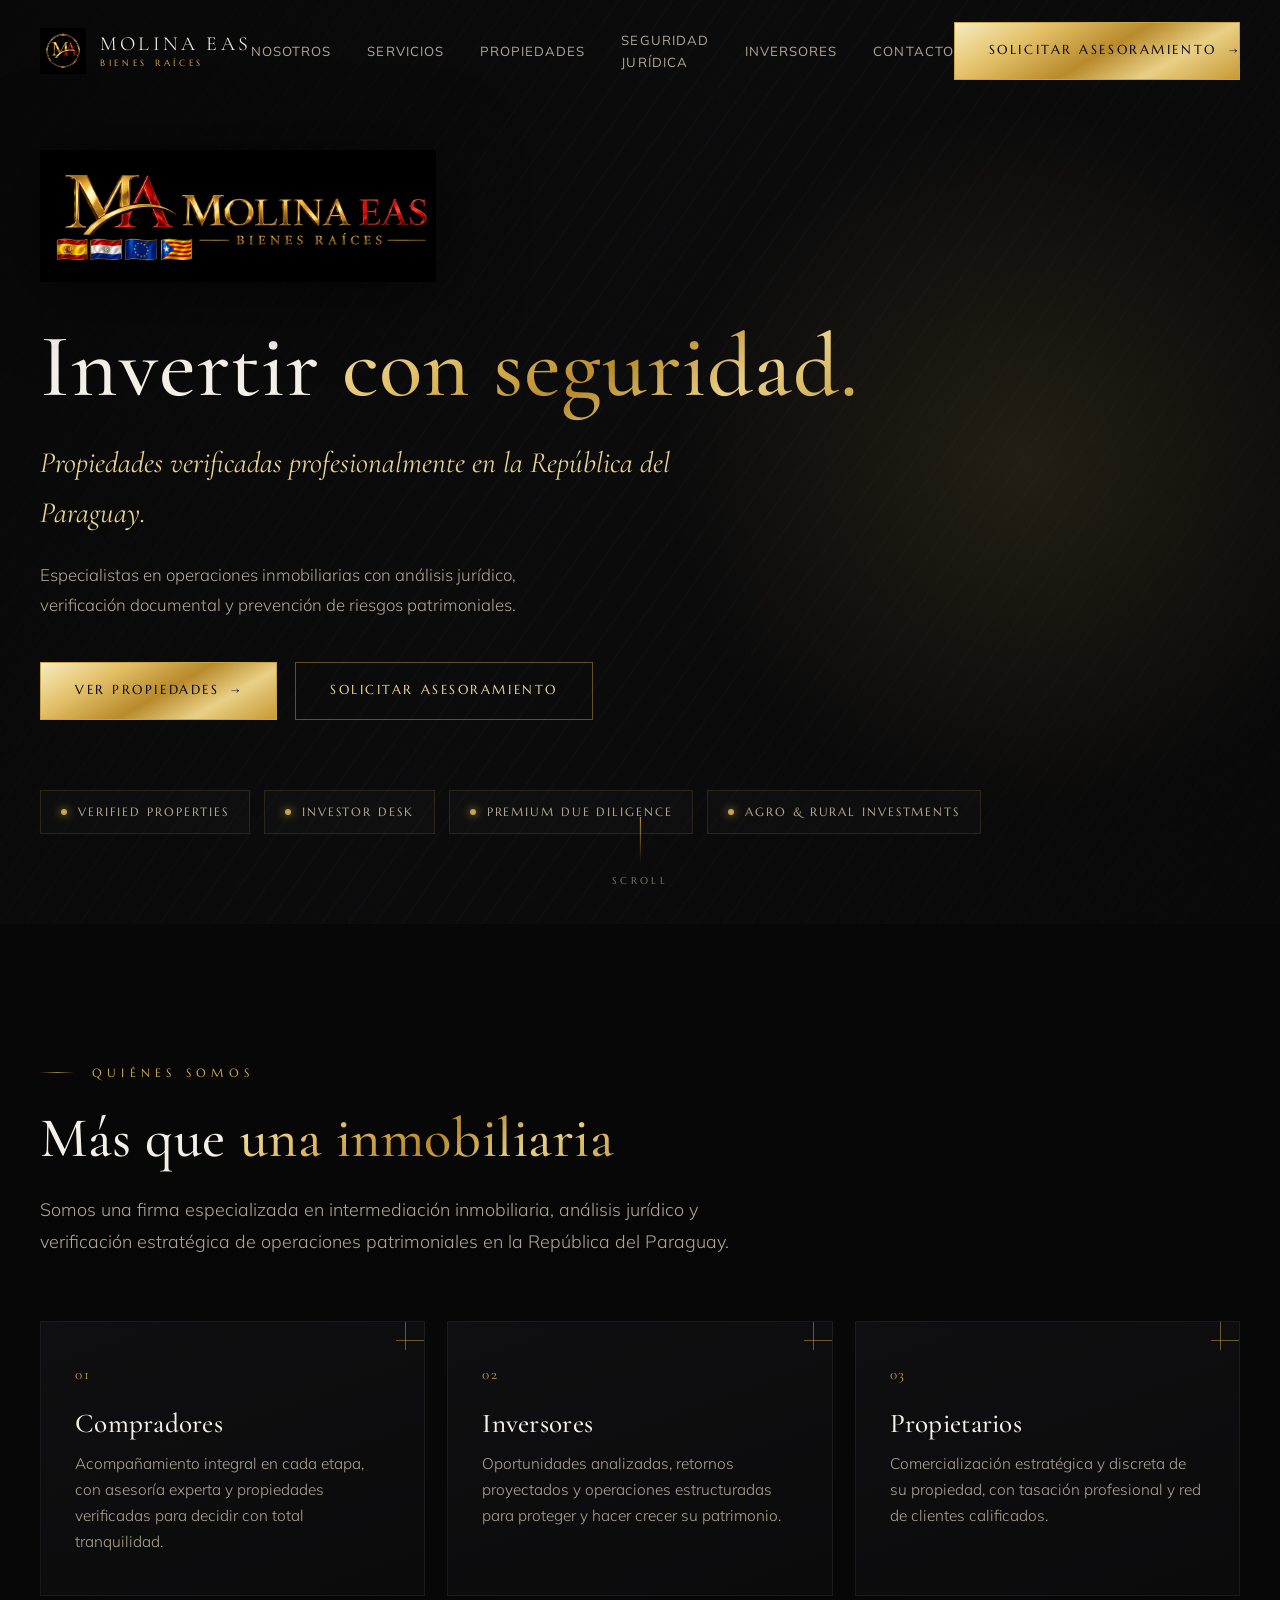
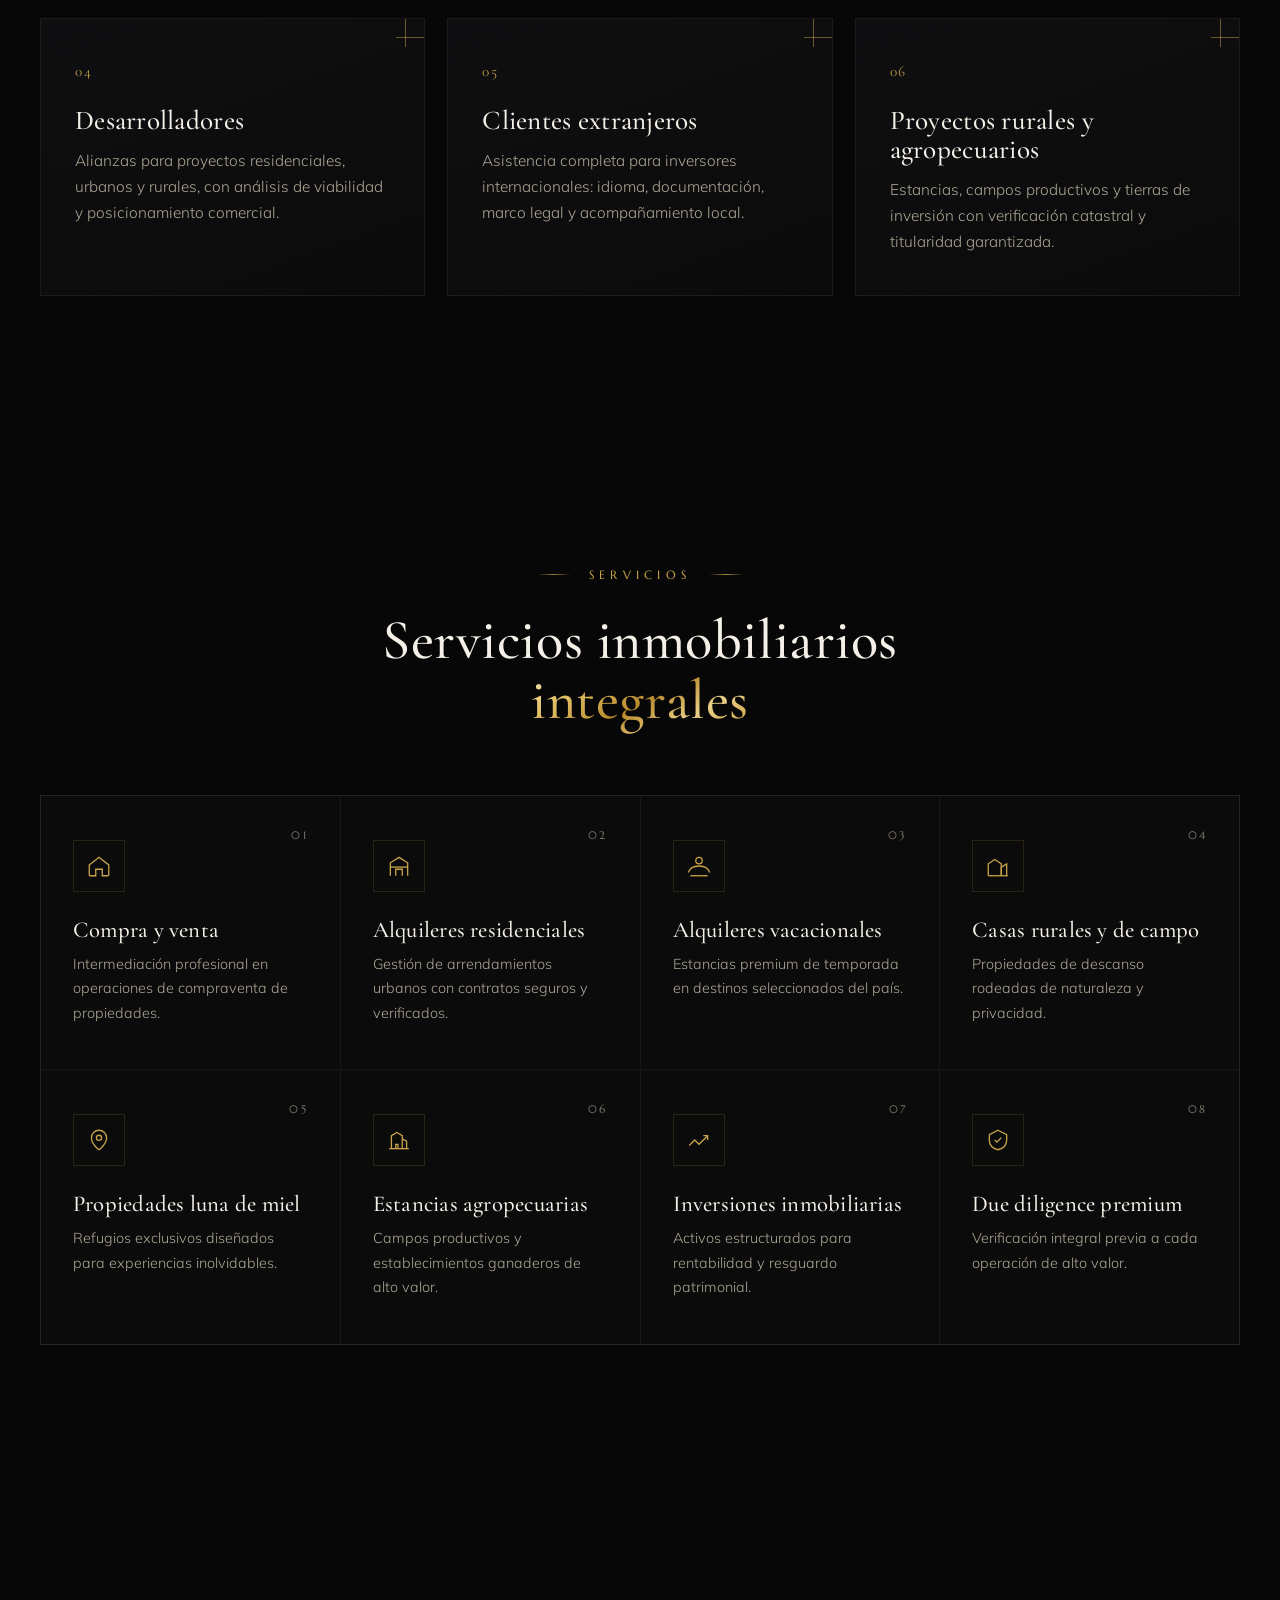
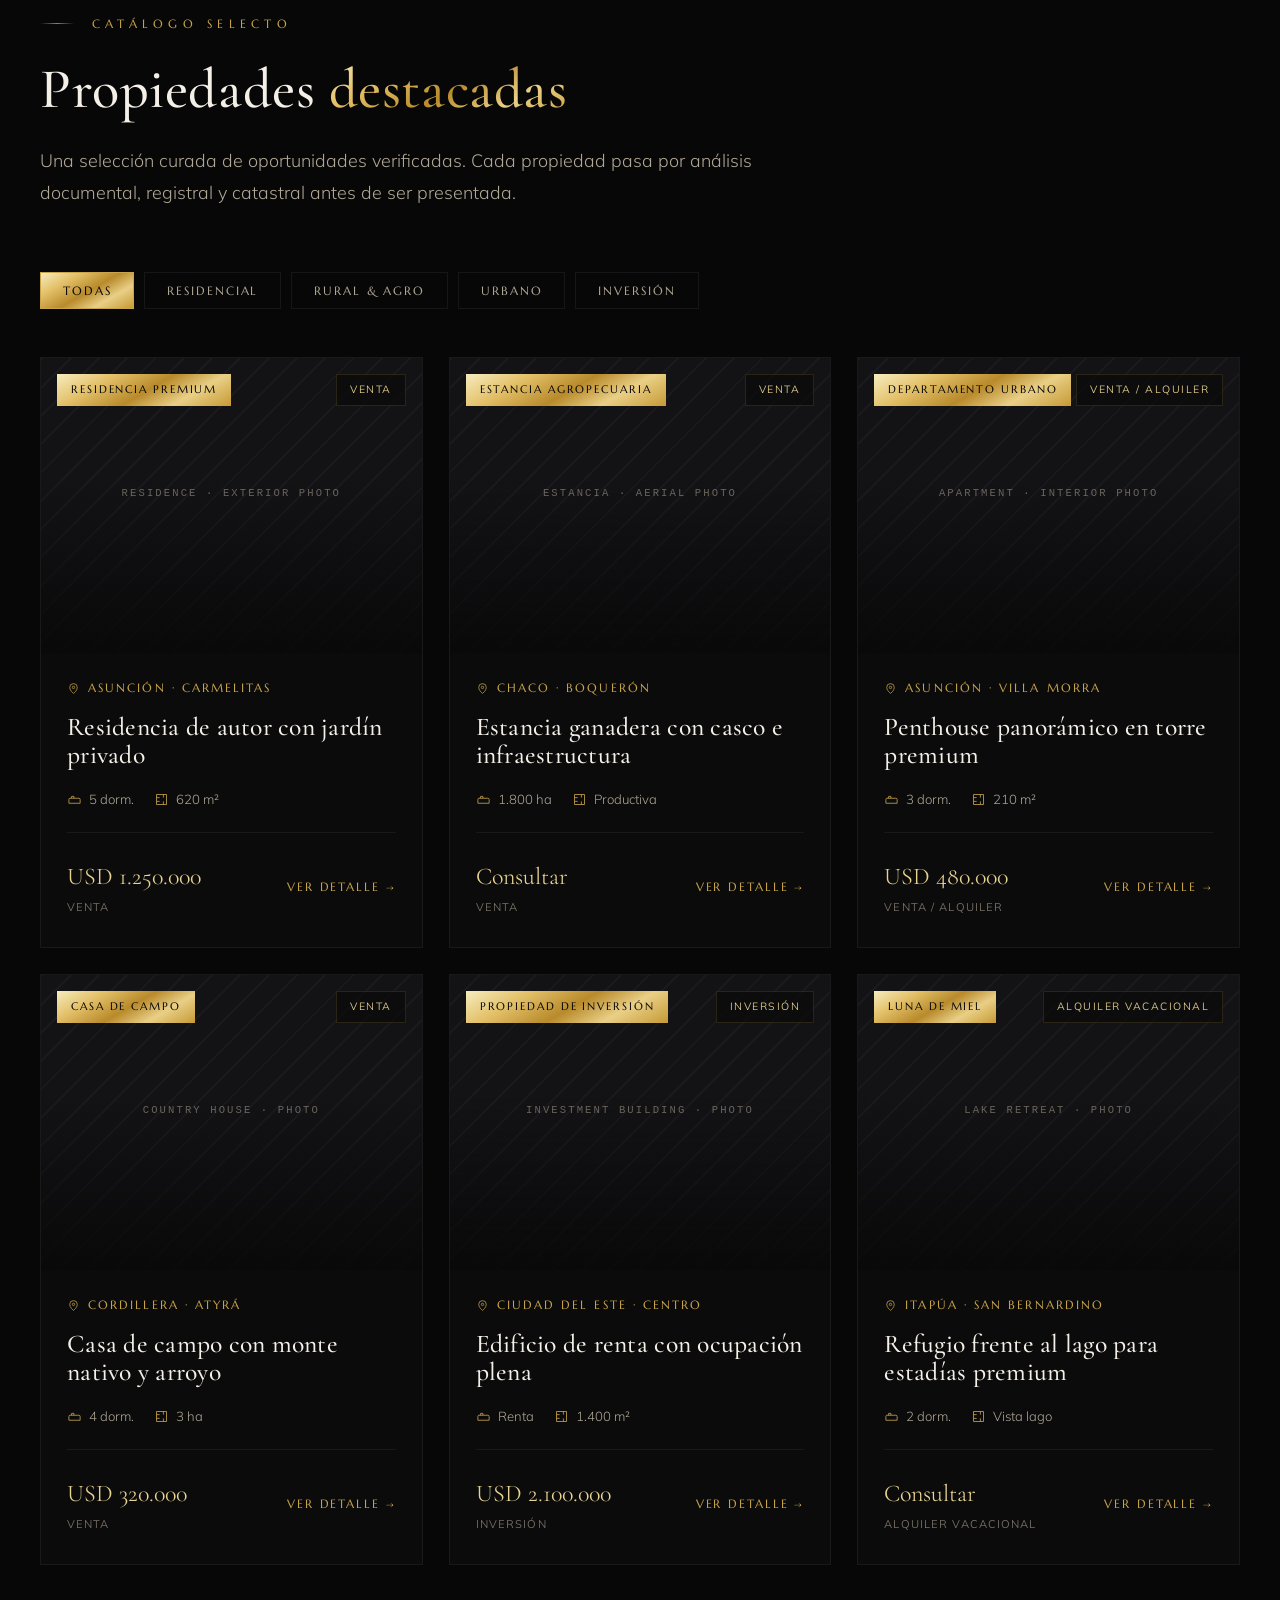
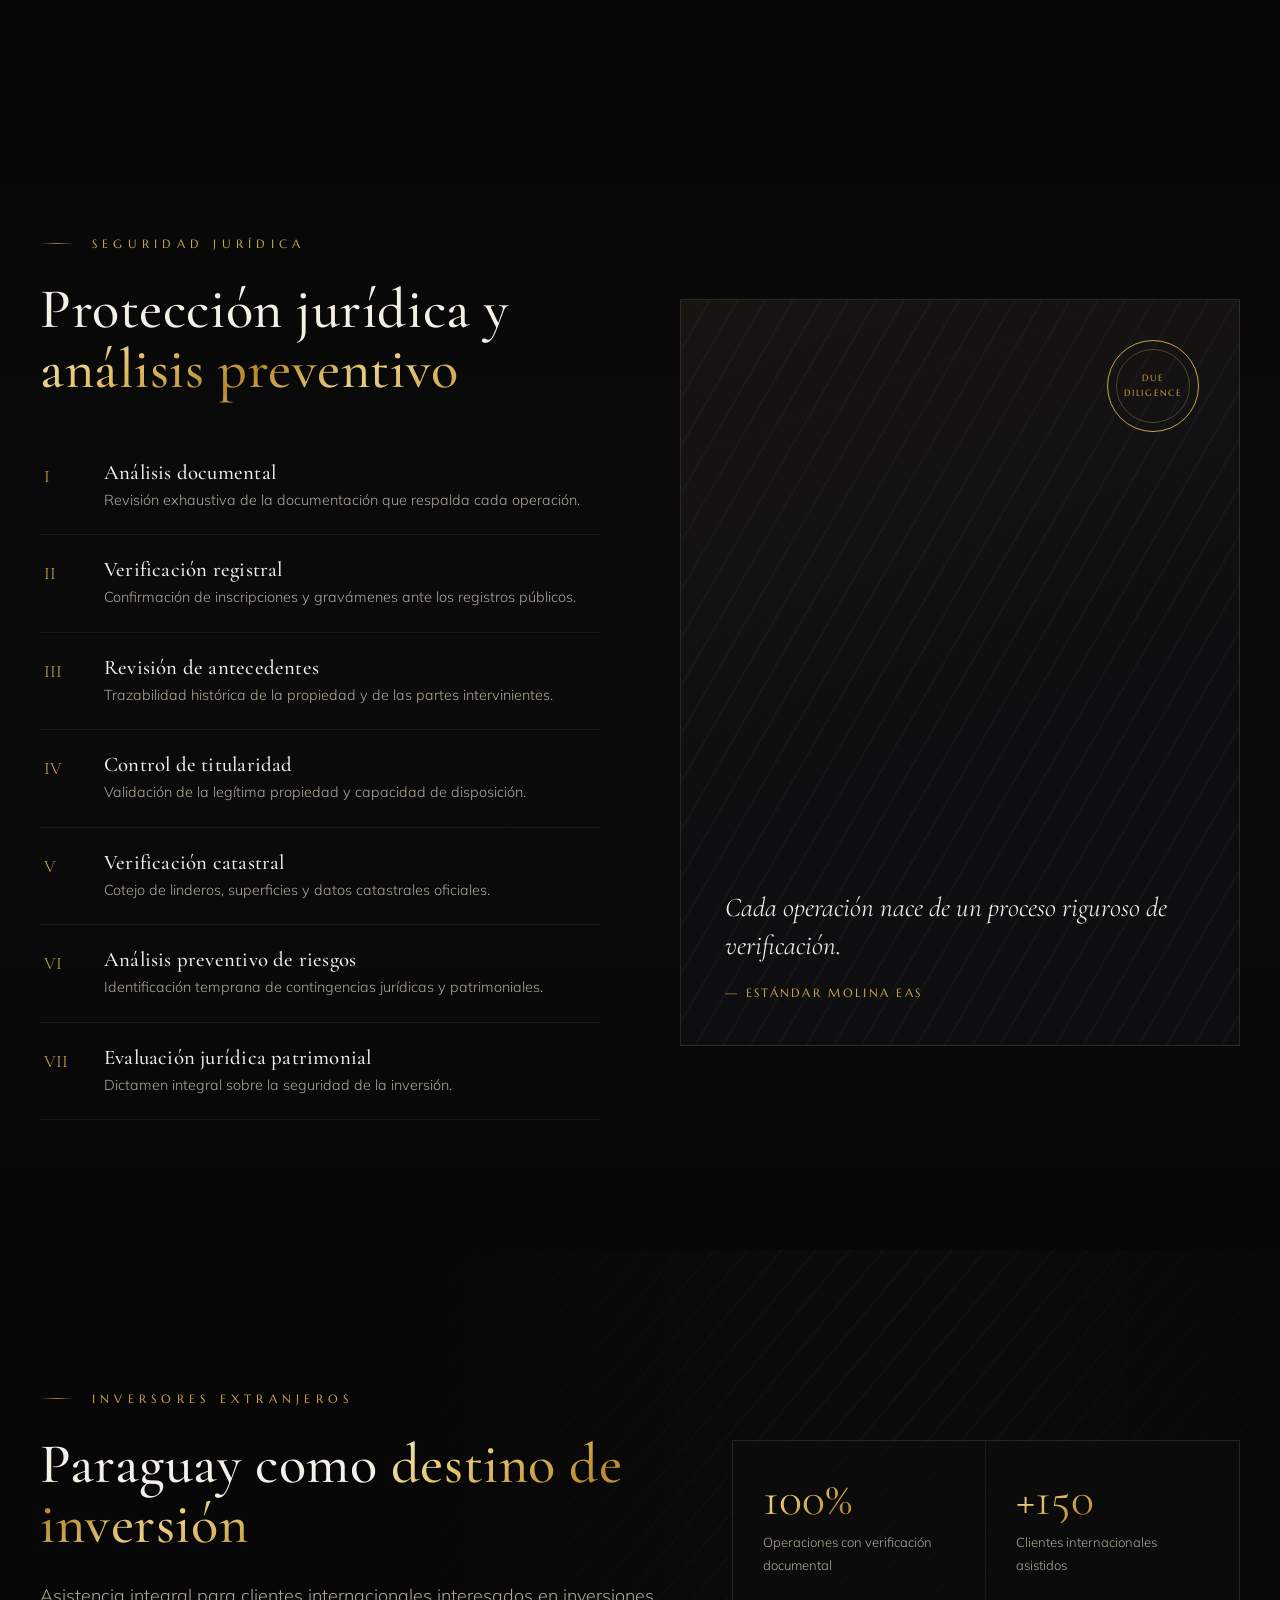
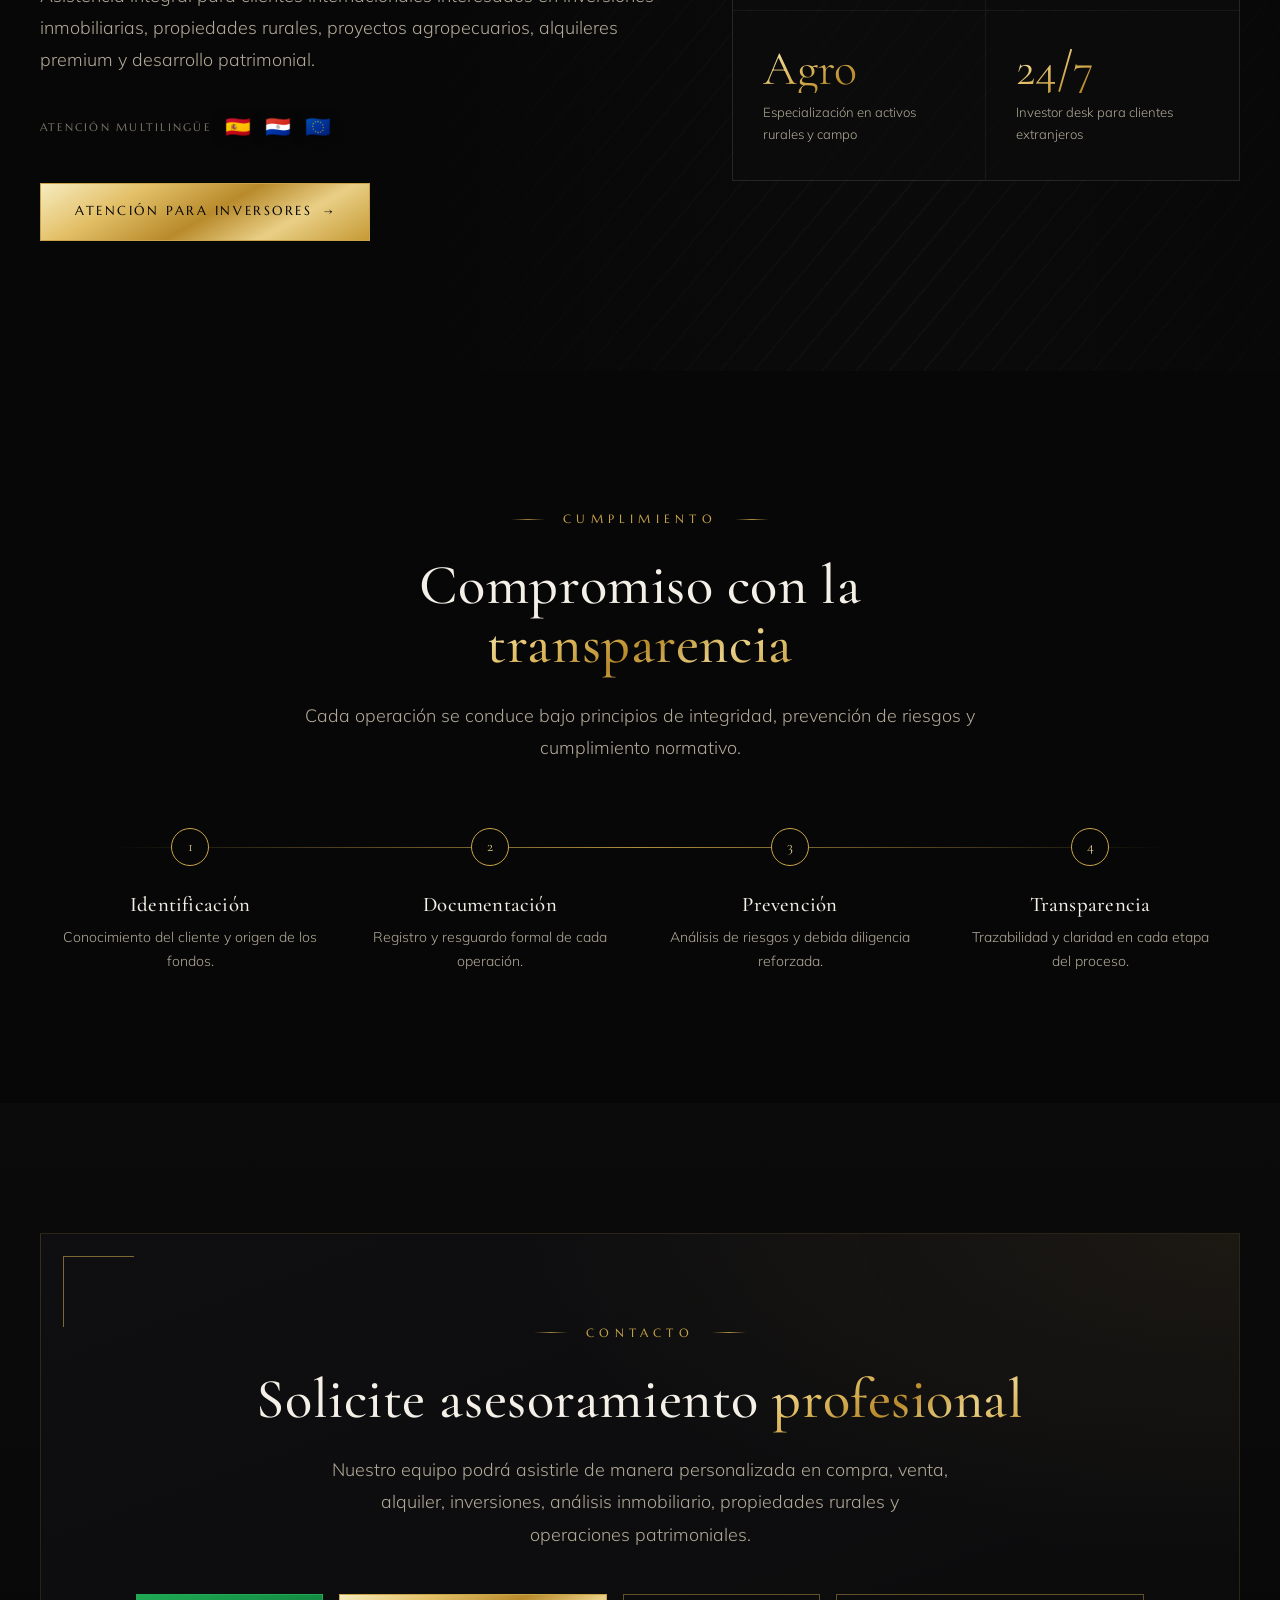
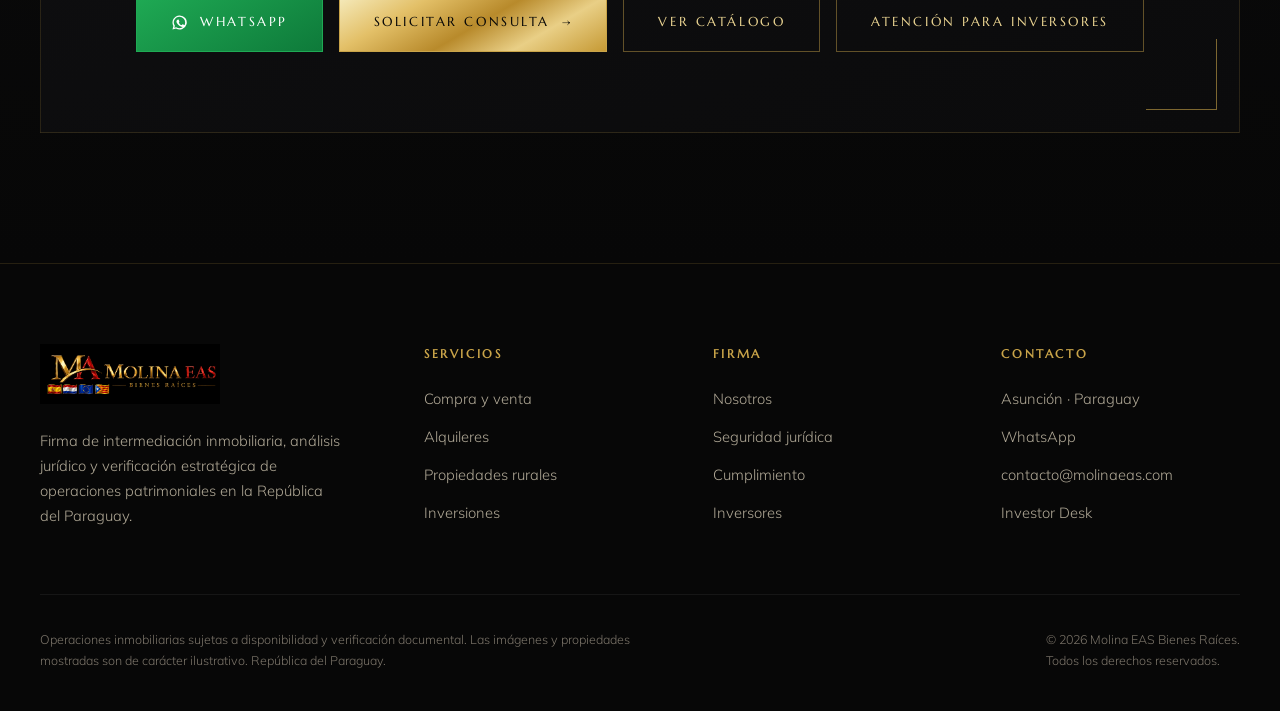
==== index.html @ f7e27fec "Initial commit: Molina EAS landing page" ====
<!DOCTYPE html>
<html lang="es">
<head>
<meta charset="UTF-8" />
<meta name="viewport" content="width=device-width, initial-scale=1.0" />
<title>Molina EAS · Bienes Raíces — Invertir con seguridad</title>
<link rel="preconnect" href="https://fonts.googleapis.com" />
<link rel="preconnect" href="https://fonts.gstatic.com" crossorigin />
<link href="https://fonts.googleapis.com/css2?family=Cormorant+Garamond:ital,wght@0,400;0,500;0,600;1,400;1,500&family=Marcellus&family=Mulish:wght@300;400;500;600;700&display=swap" rel="stylesheet" />
<link rel="stylesheet" href="styles.css" />
</head>
<body>

<!-- ===================== NAV ===================== -->
<nav class="nav" id="nav">
  <a class="nav-logo" href="#top">
    <img src="assets/logo-isotipo.png" alt="Molina EAS" />
    <span class="nl-text">
      <span class="nl-name">MOLINA EAS</span>
      <span class="nl-sub">BIENES RAÍCES</span>
    </span>
  </a>
  <div class="nav-links">
    <a href="#nosotros">Nosotros</a>
    <a href="#servicios">Servicios</a>
    <a href="#propiedades">Propiedades</a>
    <a href="#seguridad">Seguridad Jurídica</a>
    <a href="#inversores">Inversores</a>
    <a href="#contacto">Contacto</a>
  </div>
  <a class="btn nav-cta" href="#contacto">Solicitar asesoramiento <span class="arr">→</span></a>
  <button class="nav-burger" id="burger" aria-label="Menú"><span></span><span></span><span></span></button>
</nav>

<div class="mobile-menu" id="mobileMenu">
  <a href="#nosotros">Nosotros</a>
  <a href="#servicios">Servicios</a>
  <a href="#propiedades">Propiedades</a>
  <a href="#seguridad">Seguridad Jurídica</a>
  <a href="#inversores">Inversores</a>
  <a href="#contacto">Contacto</a>
</div>

<!-- ===================== HERO ===================== -->
<header class="hero" id="top" data-screen-label="Hero">
  <div class="hero-bg">
    <div class="ph-img"></div>
    <div class="hero-grain"></div>
  </div>
  <div class="wrap hero-inner">
    <img class="hero-logo reveal" src="assets/logo-horizontal.png" alt="Molina EAS · Bienes Raíces" />
    <h1 class="reveal d1">Invertir <span class="gold-text">con seguridad.</span></h1>
    <p class="hero-sub reveal d2">Propiedades verificadas profesionalmente en la República del Paraguay.</p>
    <p class="hero-support reveal d3">Especialistas en operaciones inmobiliarias con análisis jurídico, verificación documental y prevención de riesgos patrimoniales.</p>
    <div class="hero-actions reveal d4">
      <a class="btn" href="#propiedades">Ver propiedades <span class="arr">→</span></a>
      <a class="btn ghost" href="#contacto">Solicitar asesoramiento</a>
    </div>
    <div class="hero-pills reveal d5">
      <span class="hero-pill"><span class="dot"></span>Verified Properties</span>
      <span class="hero-pill"><span class="dot"></span>Investor Desk</span>
      <span class="hero-pill"><span class="dot"></span>Premium Due Diligence</span>
      <span class="hero-pill"><span class="dot"></span>Agro &amp; Rural Investments</span>
    </div>
  </div>
  <div class="scroll-cue"><span class="bar"></span>SCROLL</div>
</header>

<!-- ===================== QUIÉNES SOMOS ===================== -->
<section class="section" id="nosotros" data-screen-label="Nosotros">
  <div class="wrap">
    <div class="section-head reveal">
      <span class="eyebrow">Quiénes somos</span>
      <h2 class="section-title">Más que <span class="gold-text">una inmobiliaria</span></h2>
      <p class="section-lead">Somos una firma especializada en intermediación inmobiliaria, análisis jurídico y verificación estratégica de operaciones patrimoniales en la República del Paraguay.</p>
    </div>
    <div class="who-grid">
      <article class="who-card reveal"><span class="corner"></span><span class="who-num">01</span><h3>Compradores</h3><p>Acompañamiento integral en cada etapa, con asesoría experta y propiedades verificadas para decidir con total tranquilidad.</p></article>
      <article class="who-card reveal d1"><span class="corner"></span><span class="who-num">02</span><h3>Inversores</h3><p>Oportunidades analizadas, retornos proyectados y operaciones estructuradas para proteger y hacer crecer su patrimonio.</p></article>
      <article class="who-card reveal d2"><span class="corner"></span><span class="who-num">03</span><h3>Propietarios</h3><p>Comercialización estratégica y discreta de su propiedad, con tasación profesional y red de clientes calificados.</p></article>
      <article class="who-card reveal"><span class="corner"></span><span class="who-num">04</span><h3>Desarrolladores</h3><p>Alianzas para proyectos residenciales, urbanos y rurales, con análisis de viabilidad y posicionamiento comercial.</p></article>
      <article class="who-card reveal d1"><span class="corner"></span><span class="who-num">05</span><h3>Clientes extranjeros</h3><p>Asistencia completa para inversores internacionales: idioma, documentación, marco legal y acompañamiento local.</p></article>
      <article class="who-card reveal d2"><span class="corner"></span><span class="who-num">06</span><h3>Proyectos rurales y agropecuarios</h3><p>Estancias, campos productivos y tierras de inversión con verificación catastral y titularidad garantizada.</p></article>
    </div>
  </div>
</section>

<!-- ===================== SERVICIOS ===================== -->
<section class="section" id="servicios" data-screen-label="Servicios">
  <div class="wrap">
    <div class="section-head center reveal">
      <span class="eyebrow centered">Servicios</span>
      <h2 class="section-title">Servicios inmobiliarios <span class="gold-text">integrales</span></h2>
    </div>
    <div class="serv-grid">
      <article class="serv-card reveal"><span class="idx">01</span><div class="serv-icon"><svg viewBox="0 0 24 24" fill="none" stroke="currentColor" stroke-width="1.2"><path d="M3 11l9-7 9 7v9a1 1 0 0 1-1 1h-5v-6H9v6H4a1 1 0 0 1-1-1z"/></svg></div><h3>Compra y venta</h3><p>Intermediación profesional en operaciones de compraventa de propiedades.</p></article>
      <article class="serv-card reveal d1"><span class="idx">02</span><div class="serv-icon"><svg viewBox="0 0 24 24" fill="none" stroke="currentColor" stroke-width="1.2"><path d="M4 21V9l8-5 8 5v12"/><path d="M9 21v-6h6v6"/><path d="M4 13h16"/></svg></div><h3>Alquileres residenciales</h3><p>Gestión de arrendamientos urbanos con contratos seguros y verificados.</p></article>
      <article class="serv-card reveal d2"><span class="idx">03</span><div class="serv-icon"><svg viewBox="0 0 24 24" fill="none" stroke="currentColor" stroke-width="1.2"><path d="M2 18c2-4 4-6 10-6s8 2 10 6"/><circle cx="12" cy="7" r="3"/><path d="M4 21h16"/></svg></div><h3>Alquileres vacacionales</h3><p>Estancias premium de temporada en destinos seleccionados del país.</p></article>
      <article class="serv-card reveal d3"><span class="idx">04</span><div class="serv-icon"><svg viewBox="0 0 24 24" fill="none" stroke="currentColor" stroke-width="1.2"><path d="M3 21V10l6-4 6 4v11"/><path d="M15 21V13l5-3v11"/><path d="M3 21h18"/></svg></div><h3>Casas rurales y de campo</h3><p>Propiedades de descanso rodeadas de naturaleza y privacidad.</p></article>
      <article class="serv-card reveal"><span class="idx">05</span><div class="serv-icon"><svg viewBox="0 0 24 24" fill="none" stroke="currentColor" stroke-width="1.2"><path d="M12 21s-7-5-7-11a7 7 0 0 1 14 0c0 6-7 11-7 11z"/><circle cx="12" cy="10" r="2.4"/></svg></div><h3>Propiedades luna de miel</h3><p>Refugios exclusivos diseñados para experiencias inolvidables.</p></article>
      <article class="serv-card reveal d1"><span class="idx">06</span><div class="serv-icon"><svg viewBox="0 0 24 24" fill="none" stroke="currentColor" stroke-width="1.2"><path d="M3 20h18"/><path d="M5 20V8l5-3 5 3v12"/><path d="M19 20v-7l-4-2"/><path d="M9 20v-4h2v4"/></svg></div><h3>Estancias agropecuarias</h3><p>Campos productivos y establecimientos ganaderos de alto valor.</p></article>
      <article class="serv-card reveal d2"><span class="idx">07</span><div class="serv-icon"><svg viewBox="0 0 24 24" fill="none" stroke="currentColor" stroke-width="1.2"><path d="M3 17l5-5 4 4 8-8"/><path d="M16 8h4v4"/></svg></div><h3>Inversiones inmobiliarias</h3><p>Activos estructurados para rentabilidad y resguardo patrimonial.</p></article>
      <article class="serv-card reveal d3"><span class="idx">08</span><div class="serv-icon"><svg viewBox="0 0 24 24" fill="none" stroke="currentColor" stroke-width="1.2"><path d="M12 3l8 4v5c0 5-3.5 8-8 9-4.5-1-8-4-8-9V7z"/><path d="M9 12l2 2 4-4"/></svg></div><h3>Due diligence premium</h3><p>Verificación integral previa a cada operación de alto valor.</p></article>
    </div>
  </div>
</section>

<!-- ===================== PROPIEDADES DESTACADAS ===================== -->
<section class="section" id="propiedades" data-screen-label="Propiedades">
  <div class="wrap">
    <div class="section-head reveal">
      <span class="eyebrow">Catálogo selecto</span>
      <h2 class="section-title">Propiedades <span class="gold-text">destacadas</span></h2>
      <p class="section-lead">Una selección curada de oportunidades verificadas. Cada propiedad pasa por análisis documental, registral y catastral antes de ser presentada.</p>
    </div>
    <div class="prop-filters reveal" id="propFilters">
      <button class="prop-filter active" data-filter="all">Todas</button>
      <button class="prop-filter" data-filter="residencial">Residencial</button>
      <button class="prop-filter" data-filter="rural">Rural &amp; Agro</button>
      <button class="prop-filter" data-filter="urbano">Urbano</button>
      <button class="prop-filter" data-filter="inversion">Inversión</button>
    </div>
    <div class="prop-grid" id="propGrid"></div>
  </div>
</section>

<!-- ===================== SEGURIDAD JURÍDICA ===================== -->
<section class="section legal" id="seguridad" data-screen-label="Seguridad Jurídica">
  <div class="wrap">
    <div class="legal-layout">
      <div>
        <div class="section-head reveal" style="margin-bottom:40px;">
          <span class="eyebrow">Seguridad jurídica</span>
          <h2 class="section-title">Protección jurídica y <span class="gold-text">análisis preventivo</span></h2>
        </div>
        <div class="legal-list">
          <div class="legal-item reveal"><span class="li-num">I</span><div class="li-body"><h4>Análisis documental</h4><p>Revisión exhaustiva de la documentación que respalda cada operación.</p></div></div>
          <div class="legal-item reveal d1"><span class="li-num">II</span><div class="li-body"><h4>Verificación registral</h4><p>Confirmación de inscripciones y gravámenes ante los registros públicos.</p></div></div>
          <div class="legal-item reveal d1"><span class="li-num">III</span><div class="li-body"><h4>Revisión de antecedentes</h4><p>Trazabilidad histórica de la propiedad y de las partes intervinientes.</p></div></div>
          <div class="legal-item reveal d2"><span class="li-num">IV</span><div class="li-body"><h4>Control de titularidad</h4><p>Validación de la legítima propiedad y capacidad de disposición.</p></div></div>
          <div class="legal-item reveal d2"><span class="li-num">V</span><div class="li-body"><h4>Verificación catastral</h4><p>Cotejo de linderos, superficies y datos catastrales oficiales.</p></div></div>
          <div class="legal-item reveal d3"><span class="li-num">VI</span><div class="li-body"><h4>Análisis preventivo de riesgos</h4><p>Identificación temprana de contingencias jurídicas y patrimoniales.</p></div></div>
          <div class="legal-item reveal d3"><span class="li-num">VII</span><div class="li-body"><h4>Evaluación jurídica patrimonial</h4><p>Dictamen integral sobre la seguridad de la inversión.</p></div></div>
        </div>
      </div>
      <div class="legal-visual reveal d2">
        <div class="seal">Due<br/>Diligence</div>
        <blockquote>Cada operación nace de un proceso riguroso de verificación.<span class="by">— Estándar Molina EAS</span></blockquote>
      </div>
    </div>
  </div>
</section>

<!-- ===================== INVERSORES EXTRANJEROS ===================== -->
<section class="section invest" id="inversores" data-screen-label="Inversores">
  <div class="wrap">
    <div class="invest-layout">
      <div>
        <div class="section-head reveal" style="margin-bottom:34px;">
          <span class="eyebrow">Inversores extranjeros</span>
          <h2 class="section-title">Paraguay como <span class="gold-text">destino de inversión</span></h2>
          <p class="section-lead">Asistencia integral para clientes internacionales interesados en inversiones inmobiliarias, propiedades rurales, proyectos agropecuarios, alquileres premium y desarrollo patrimonial.</p>
        </div>
        <div class="flag-row reveal d1">
          <span class="fr-label">Atención multilingüe</span>
          <span class="flag-chip">🇪🇸</span>
          <span class="flag-chip">🇵🇾</span>
          <span class="flag-chip">🇪🇺</span>
        </div>
        <a class="btn reveal d2" href="#contacto">Atención para inversores <span class="arr">→</span></a>
      </div>
      <div class="invest-stats reveal d1">
        <div class="invest-stat"><div class="num gold-text">100%</div><div class="lbl">Operaciones con verificación documental</div></div>
        <div class="invest-stat"><div class="num gold-text">+150</div><div class="lbl">Clientes internacionales asistidos</div></div>
        <div class="invest-stat"><div class="num gold-text">Agro</div><div class="lbl">Especialización en activos rurales y campo</div></div>
        <div class="invest-stat"><div class="num gold-text">24/7</div><div class="lbl">Investor desk para clientes extranjeros</div></div>
      </div>
    </div>
  </div>
</section>

<!-- ===================== CUMPLIMIENTO Y TRANSPARENCIA ===================== -->
<section class="section" id="cumplimiento" data-screen-label="Cumplimiento">
  <div class="wrap">
    <div class="section-head center reveal">
      <span class="eyebrow centered">Cumplimiento</span>
      <h2 class="section-title">Compromiso con la <span class="gold-text">transparencia</span></h2>
      <p class="section-lead">Cada operación se conduce bajo principios de integridad, prevención de riesgos y cumplimiento normativo.</p>
    </div>
    <div class="comply-timeline">
      <div class="comply-step reveal"><div class="comply-dot">1</div><h4>Identificación</h4><p>Conocimiento del cliente y origen de los fondos.</p></div>
      <div class="comply-step reveal d1"><div class="comply-dot">2</div><h4>Documentación</h4><p>Registro y resguardo formal de cada operación.</p></div>
      <div class="comply-step reveal d2"><div class="comply-dot">3</div><h4>Prevención</h4><p>Análisis de riesgos y debida diligencia reforzada.</p></div>
      <div class="comply-step reveal d3"><div class="comply-dot">4</div><h4>Transparencia</h4><p>Trazabilidad y claridad en cada etapa del proceso.</p></div>
    </div>
  </div>
</section>

<!-- ===================== CONTACTO ===================== -->
<section class="section contact" id="contacto" data-screen-label="Contacto">
  <div class="wrap">
    <div class="contact-card reveal">
      <span class="eyebrow centered">Contacto</span>
      <h2 class="section-title">Solicite asesoramiento <span class="gold-text">profesional</span></h2>
      <p class="section-lead" style="margin-left:auto;margin-right:auto;max-width:620px;">Nuestro equipo podrá asistirle de manera personalizada en compra, venta, alquiler, inversiones, análisis inmobiliario, propiedades rurales y operaciones patrimoniales.</p>
      <div class="contact-actions">
        <a class="btn wa" href="#"><svg width="17" height="17" viewBox="0 0 24 24" fill="currentColor"><path d="M12 2a10 10 0 0 0-8.6 15l-1.3 4.8 4.9-1.3A10 10 0 1 0 12 2zm0 2a8 8 0 0 1 0 16 8 8 0 0 1-4.1-1.1l-.3-.2-2.9.8.8-2.8-.2-.3A8 8 0 0 1 12 4zm-2.6 4c-.2 0-.5.1-.7.3-.3.3-1 1-1 2.3s1 2.7 1.2 2.9c.1.2 2 3.1 5 4.3 2.4 1 2.9.8 3.4.7.5 0 1.6-.6 1.8-1.3.2-.6.2-1.2.2-1.3-.1-.1-.3-.2-.6-.3l-2-1c-.3-.1-.5-.2-.7.1l-.7.9c-.1.2-.3.2-.5.1-.3-.1-1.2-.4-2.2-1.4-.8-.7-1.4-1.6-1.5-1.9-.2-.3 0-.4.1-.5l.4-.5c.1-.2.1-.3.2-.5 0-.2 0-.4-.1-.5l-.9-2.2c-.2-.4-.3-.4-.6-.4z"/></svg> WhatsApp</a>
        <a class="btn" href="#">Solicitar consulta <span class="arr">→</span></a>
        <a class="btn ghost" href="#propiedades">Ver catálogo</a>
        <a class="btn ghost" href="#inversores">Atención para inversores</a>
      </div>
    </div>
  </div>
</section>

<!-- ===================== FOOTER ===================== -->
<footer class="footer" data-screen-label="Footer">
  <div class="wrap">
    <div class="footer-top">
      <div class="footer-brand">
        <img src="assets/logo-horizontal.png" alt="Molina EAS · Bienes Raíces" />
        <p>Firma de intermediación inmobiliaria, análisis jurídico y verificación estratégica de operaciones patrimoniales en la República del Paraguay.</p>
      </div>
      <div class="footer-col">
        <h5>Servicios</h5>
        <a href="#servicios">Compra y venta</a>
        <a href="#servicios">Alquileres</a>
        <a href="#servicios">Propiedades rurales</a>
        <a href="#servicios">Inversiones</a>
      </div>
      <div class="footer-col">
        <h5>Firma</h5>
        <a href="#nosotros">Nosotros</a>
        <a href="#seguridad">Seguridad jurídica</a>
        <a href="#cumplimiento">Cumplimiento</a>
        <a href="#inversores">Inversores</a>
      </div>
      <div class="footer-col">
        <h5>Contacto</h5>
        <p>Asunción · Paraguay</p>
        <a href="#contacto">WhatsApp</a>
        <a href="#contacto">contacto@molinaeas.com</a>
        <a href="#contacto">Investor Desk</a>
      </div>
    </div>
    <div class="footer-legal">
      <p class="fl-disc">Operaciones inmobiliarias sujetas a disponibilidad y verificación documental. Las imágenes y propiedades mostradas son de carácter ilustrativo. República del Paraguay.</p>
      <p>© <span id="year"></span> Molina EAS Bienes Raíces.<br/>Todos los derechos reservados.</p>
    </div>
  </div>
</footer>

<script src="script.js?v=2"></script>
</body>
</html>
---- styles.css ----
/* ============================================================
   MOLINA EAS · BIENES RAÍCES
   Premium real estate landing — black / metallic gold / deep red
   ============================================================ */

:root {
  /* Surfaces */
  --black:        #070707;
  --ink:          #0b0b0c;
  --graphite:     #0f0f11;
  --graphite-2:   #141417;
  --line:         rgba(201, 164, 73, 0.16);
  --line-soft:    rgba(255, 255, 255, 0.06);

  /* Gold */
  --gold:         #c9a449;
  --gold-bright:  #e9d391;
  --gold-deep:    #9c7a2c;
  --gold-grad:    linear-gradient(150deg, #f6ecbf 0%, #e3c068 26%, #b88a2b 52%, #e9cf86 74%, #c69a35 100%);
  --gold-line:    linear-gradient(90deg, rgba(201,164,73,0) 0%, rgba(201,164,73,0.85) 50%, rgba(201,164,73,0) 100%);

  /* Red */
  --red:          #b3162a;
  --red-bright:   #d22338;

  /* Text */
  --white:        #f4f0e7;
  --muted:        #b0a896;
  --muted-2:      #7c756a;

  /* Type */
  --serif: "Cormorant Garamond", "Times New Roman", serif;
  --label: "Marcellus", "Cormorant Garamond", serif;
  --sans:  "Mulish", system-ui, -apple-system, sans-serif;

  --maxw: 1280px;
  --ease: cubic-bezier(0.22, 0.61, 0.36, 1);
}

* { margin: 0; padding: 0; box-sizing: border-box; }

html { scroll-behavior: smooth; }

body {
  background: var(--black);
  color: var(--white);
  font-family: var(--sans);
  font-weight: 350;
  line-height: 1.7;
  -webkit-font-smoothing: antialiased;
  overflow-x: hidden;
}

img { display: block; max-width: 100%; }

::selection { background: rgba(201,164,73,0.3); color: #fff; }

/* ---------- Reusable ---------- */
.wrap { max-width: var(--maxw); margin: 0 auto; padding: 0 40px; }

.eyebrow {
  font-family: var(--label);
  font-size: 0.78rem;
  letter-spacing: 0.42em;
  text-transform: uppercase;
  color: var(--gold);
  display: inline-flex;
  align-items: center;
  gap: 18px;
  margin-bottom: 26px;
}
.eyebrow::before {
  content: "";
  width: 34px;
  height: 1px;
  background: var(--gold-line);
  opacity: 0.9;
}
.eyebrow.centered { justify-content: center; }
.eyebrow.centered::after {
  content: "";
  width: 34px;
  height: 1px;
  background: var(--gold-line);
}

h1, h2, h3, h4 { font-family: var(--serif); font-weight: 500; line-height: 1.06; letter-spacing: 0.01em; }

.gold-text {
  background: var(--gold-grad);
  -webkit-background-clip: text;
  background-clip: text;
  -webkit-text-fill-color: transparent;
  color: transparent;
}
.red-text { color: var(--red-bright); }

.section { padding: 130px 0; position: relative; }
.section-head { max-width: 720px; margin-bottom: 64px; }
.section-head.center { margin-left: auto; margin-right: auto; text-align: center; }
.section-title { font-size: clamp(2.4rem, 4.4vw, 4rem); color: var(--white); }
.section-lead {
  font-family: var(--sans);
  font-size: 1.12rem;
  color: var(--muted);
  margin-top: 24px;
  line-height: 1.8;
  font-weight: 300;
}

.hr-gold { height: 1px; background: var(--gold-line); border: 0; }

/* ---------- Buttons ---------- */
.btn {
  position: relative;
  display: inline-flex;
  align-items: center;
  gap: 12px;
  font-family: var(--label);
  font-size: 0.8rem;
  letter-spacing: 0.2em;
  text-transform: uppercase;
  padding: 17px 34px;
  cursor: pointer;
  text-decoration: none;
  border: 1px solid var(--gold);
  color: var(--black);
  background: var(--gold-grad);
  transition: transform 0.5s var(--ease), box-shadow 0.5s var(--ease);
  overflow: hidden;
  white-space: nowrap;
}
.btn .arr { transition: transform 0.45s var(--ease); }
.btn:hover { transform: translateY(-2px); box-shadow: 0 14px 38px -12px rgba(201,164,73,0.55); }
.btn:hover .arr { transform: translateX(5px); }
/* gold shimmer sweep */
.btn::after {
  content: "";
  position: absolute;
  top: 0; left: -120%;
  width: 60%; height: 100%;
  background: linear-gradient(100deg, transparent, rgba(255,255,255,0.6), transparent);
  transform: skewX(-20deg);
  transition: left 0.7s var(--ease);
}
.btn:hover::after { left: 130%; }

.btn.ghost {
  background: transparent;
  color: var(--gold-bright);
  border: 1px solid rgba(201,164,73,0.45);
}
.btn.ghost::after { background: linear-gradient(100deg, transparent, rgba(201,164,73,0.18), transparent); }
.btn.ghost:hover { border-color: var(--gold); box-shadow: 0 14px 38px -16px rgba(201,164,73,0.4); }

.btn.wa { background: linear-gradient(150deg,#1faa54,#0e7a3a); border-color:#1faa54; color:#fff; }
.btn.wa:hover { box-shadow: 0 14px 38px -12px rgba(31,170,84,0.5); }

/* ============================================================
   NAVBAR
   ============================================================ */
.nav {
  position: fixed;
  top: 0; left: 0; right: 0;
  z-index: 100;
  display: flex;
  align-items: center;
  justify-content: space-between;
  padding: 22px 40px;
  transition: padding 0.5s var(--ease), background 0.5s var(--ease), border-color 0.5s var(--ease);
  border-bottom: 1px solid transparent;
}
.nav.scrolled {
  padding: 14px 40px;
  background: rgba(7,7,7,0.82);
  backdrop-filter: blur(14px);
  border-bottom: 1px solid var(--line);
}
.nav-logo { display: flex; align-items: center; gap: 14px; text-decoration: none; flex-shrink: 0; }
.nav-logo img { height: 46px; width: auto; transition: height 0.5s var(--ease); }
.nav.scrolled .nav-logo img { height: 38px; }
.nav-logo .nl-text { display: flex; flex-direction: column; line-height: 1; white-space: nowrap; }
.nav-logo .nl-name { font-family: var(--serif); font-size: 1.25rem; letter-spacing: 0.16em; color: var(--white); white-space: nowrap; }
.nav-logo .nl-sub { font-family: var(--label); font-size: 0.55rem; letter-spacing: 0.42em; color: var(--gold); margin-top: 5px; }

.nav-links { display: flex; align-items: center; gap: 36px; }
.nav-links a {
  font-family: var(--sans);
  font-size: 0.82rem;
  letter-spacing: 0.08em;
  text-transform: uppercase;
  color: var(--muted);
  text-decoration: none;
  position: relative;
  font-weight: 400;
  transition: color 0.3s var(--ease);
}
.nav-links a::after {
  content: ""; position: absolute; left: 0; bottom: -7px;
  width: 0; height: 1px; background: var(--gold); transition: width 0.4s var(--ease);
}
.nav-links a:hover { color: var(--white); }
.nav-links a:hover::after { width: 100%; }
.nav-cta { display: inline-flex; }

.nav-burger { display: none; flex-direction: column; gap: 5px; background: none; border: 0; cursor: pointer; padding: 8px; }
.nav-burger span { width: 26px; height: 1.5px; background: var(--gold); transition: transform 0.4s var(--ease), opacity 0.3s; }
.nav-burger.open span:nth-child(1) { transform: translateY(6.5px) rotate(45deg); }
.nav-burger.open span:nth-child(2) { opacity: 0; }
.nav-burger.open span:nth-child(3) { transform: translateY(-6.5px) rotate(-45deg); }

.mobile-menu {
  position: fixed; inset: 0; z-index: 99;
  background: rgba(7,7,7,0.97);
  backdrop-filter: blur(16px);
  display: flex; flex-direction: column; align-items: center; justify-content: center;
  gap: 30px;
  opacity: 0; pointer-events: none;
  transition: opacity 0.5s var(--ease);
}
.mobile-menu.open { opacity: 1; pointer-events: auto; }
.mobile-menu a { font-family: var(--serif); font-size: 2rem; color: var(--white); text-decoration: none; }
.mobile-menu a:hover { color: var(--gold-bright); }

/* ============================================================
   HERO
   ============================================================ */
.hero {
  position: relative;
  min-height: 100vh;
  display: flex;
  align-items: center;
  padding: 150px 0 90px;
  overflow: hidden;
}
.hero-bg { position: absolute; inset: 0; z-index: 0; }
.hero-bg .ph-img {
  position: absolute; inset: 0;
  background:
    linear-gradient(115deg, rgba(7,7,7,0.97) 0%, rgba(7,7,7,0.6) 45%, rgba(7,7,7,0.85) 100%),
    repeating-linear-gradient(125deg, #18181b 0px, #18181b 2px, #101013 2px, #101013 22px);
}
.hero-bg::after {
  /* radial gold glow */
  content: "";
  position: absolute;
  width: 60vw; height: 60vw;
  right: -10vw; top: 50%; transform: translateY(-50%);
  background: radial-gradient(circle, rgba(201,164,73,0.13) 0%, rgba(201,164,73,0) 65%);
  pointer-events: none;
}
.hero-grain { position:absolute; inset:0; opacity:0.035; mix-blend-mode: overlay;
  background-image: url("data:image/svg+xml,%3Csvg xmlns='http://www.w3.org/2000/svg' width='160' height='160'%3E%3Cfilter id='n'%3E%3CfeTurbulence type='fractalNoise' baseFrequency='0.85' numOctaves='3'/%3E%3C/filter%3E%3Crect width='100%25' height='100%25' filter='url(%23n)'/%3E%3C/svg%3E"); }

.hero-inner { position: relative; z-index: 2; width: 100%; }
.hero-logo { height: 132px; width: auto; margin-bottom: 40px; filter: drop-shadow(0 8px 40px rgba(0,0,0,0.6)); }
.hero h1 {
  font-size: clamp(3.4rem, 7vw, 6.6rem);
  font-weight: 500;
  line-height: 1.0;
  margin-bottom: 26px;
}
.hero h1 .line2 { display:block; }
.hero-sub {
  font-family: var(--serif);
  font-size: clamp(1.3rem, 2.3vw, 1.85rem);
  color: var(--gold-bright);
  font-weight: 400;
  font-style: italic;
  max-width: 720px;
  margin-bottom: 22px;
}
.hero-support {
  font-family: var(--sans);
  font-size: 1.05rem;
  color: var(--muted);
  max-width: 560px;
  font-weight: 300;
  line-height: 1.8;
  margin-bottom: 42px;
}
.hero-actions { display: flex; gap: 18px; flex-wrap: wrap; margin-bottom: 70px; }

.hero-pills { display: flex; flex-wrap: wrap; gap: 14px; }
.hero-pill {
  display: inline-flex; align-items: center; gap: 11px;
  border: 1px solid var(--line);
  background: rgba(255,255,255,0.015);
  padding: 11px 20px;
  font-family: var(--label);
  font-size: 0.74rem;
  letter-spacing: 0.16em;
  text-transform: uppercase;
  color: var(--muted);
  transition: border-color 0.4s var(--ease), color 0.4s var(--ease), background 0.4s var(--ease);
}
.hero-pill .dot { width: 6px; height: 6px; background: var(--gold); border-radius: 50%; box-shadow: 0 0 10px var(--gold); }
.hero-pill:hover { border-color: rgba(201,164,73,0.5); color: var(--white); background: rgba(201,164,73,0.04); }

.scroll-cue {
  position: absolute; bottom: 34px; left: 50%; transform: translateX(-50%);
  z-index: 3; display: flex; flex-direction: column; align-items: center; gap: 10px;
  font-family: var(--label); font-size: 0.62rem; letter-spacing: 0.34em; color: var(--muted-2); text-transform: uppercase;
}
.scroll-cue .bar { width: 1px; height: 46px; background: linear-gradient(var(--gold), transparent); position: relative; overflow: hidden; }
.scroll-cue .bar::after { content:""; position:absolute; top:-50%; left:0; width:100%; height:50%; background:var(--gold-bright); animation: cue 2.2s var(--ease) infinite; }
@keyframes cue { 0%{ top:-50%; } 60%,100%{ top:100%; } }

/* ============================================================
   QUIÉNES SOMOS  (cards grid)
   ============================================================ */
.who-grid { display: grid; grid-template-columns: repeat(3, 1fr); gap: 22px; }
.who-card {
  position: relative;
  border: 1px solid var(--line-soft);
  background: linear-gradient(160deg, var(--graphite), var(--ink));
  padding: 40px 34px;
  overflow: hidden;
  transition: transform 0.6s var(--ease), border-color 0.6s var(--ease);
}
.who-card::before {
  content:""; position:absolute; inset:0;
  background: radial-gradient(120% 80% at 0% 0%, rgba(201,164,73,0.07), transparent 55%);
  opacity:0; transition: opacity 0.6s var(--ease);
}
.who-card:hover { transform: translateY(-6px); border-color: var(--line); }
.who-card:hover::before { opacity: 1; }
.who-num { font-family: var(--serif); font-size: 0.95rem; color: var(--gold); letter-spacing: 0.1em; margin-bottom: 22px; display:block; }
.who-card h3 { font-size: 1.7rem; color: var(--white); margin-bottom: 12px; }
.who-card p { font-size: 0.96rem; color: var(--muted); font-weight: 300; }
.who-card .corner { position:absolute; top:0; right:0; width: 46px; height: 46px; }
.who-card .corner::before, .who-card .corner::after { content:""; position:absolute; background: var(--gold); opacity:0.5; transition: opacity 0.5s; }
.who-card .corner::before { top:18px; right:0; width: 28px; height:1px; }
.who-card .corner::after { top:0; right:18px; width:1px; height:28px; }
.who-card:hover .corner::before, .who-card:hover .corner::after { opacity: 1; }

/* ============================================================
   SERVICIOS
   ============================================================ */
.serv-grid { display: grid; grid-template-columns: repeat(4, 1fr); gap: 1px; background: var(--line-soft); border: 1px solid var(--line-soft); }
.serv-card {
  background: var(--ink);
  padding: 44px 32px;
  position: relative;
  transition: background 0.6s var(--ease);
}
.serv-card:hover { background: var(--graphite-2); }
.serv-icon {
  width: 52px; height: 52px; margin-bottom: 26px;
  color: var(--gold);
  display:flex; align-items:center; justify-content:center;
  border: 1px solid var(--line);
  transition: border-color 0.5s var(--ease), box-shadow 0.5s var(--ease), transform 0.5s var(--ease);
}
.serv-card:hover .serv-icon { border-color: var(--gold); box-shadow: 0 0 24px -6px rgba(201,164,73,0.5); transform: translateY(-3px); }
.serv-icon svg { width: 26px; height: 26px; }
.serv-card h3 { font-size: 1.42rem; color: var(--white); margin-bottom: 10px; }
.serv-card p { font-size: 0.9rem; color: var(--muted); font-weight: 300; }
.serv-card .idx { position:absolute; top: 30px; right: 32px; font-family: var(--label); font-size: 0.7rem; color: var(--muted-2); letter-spacing: 0.2em; }

/* ============================================================
   PROPIEDADES DESTACADAS
   ============================================================ */
.prop-filters { display:flex; gap: 10px; flex-wrap: wrap; margin-bottom: 48px; }
.prop-filter {
  font-family: var(--label); font-size: 0.74rem; letter-spacing: 0.16em; text-transform: uppercase;
  padding: 10px 22px; border: 1px solid var(--line-soft); background: transparent; color: var(--muted);
  cursor: pointer; transition: all 0.4s var(--ease);
}
.prop-filter:hover { color: var(--white); border-color: var(--line); }
.prop-filter.active { background: var(--gold-grad); color: var(--black); border-color: var(--gold); }

.prop-grid { display: grid; grid-template-columns: repeat(3, 1fr); gap: 26px; }
.prop-card {
  position: relative;
  border: 1px solid var(--line-soft);
  background: var(--ink);
  overflow: hidden;
  transition: transform 0.6s var(--ease), border-color 0.6s var(--ease), box-shadow 0.6s var(--ease);
}
.prop-card.hide { display: none; }
.prop-card:hover { transform: translateY(-7px); border-color: var(--line); box-shadow: 0 30px 60px -30px rgba(0,0,0,0.9); }
.prop-media { position: relative; aspect-ratio: 4 / 3.1; overflow: hidden; }
.prop-media .ph {
  position:absolute; inset:0;
  background:
    linear-gradient(180deg, rgba(7,7,7,0) 40%, rgba(7,7,7,0.85) 100%),
    repeating-linear-gradient(135deg, #1a1a1e 0px, #1a1a1e 2px, #131316 2px, #131316 20px);
  transition: transform 1.1s var(--ease);
}
.prop-card:hover .prop-media .ph { transform: scale(1.06); }
.prop-media .ph-label {
  position:absolute; left:50%; top:46%; transform: translate(-50%,-50%);
  font-family: ui-monospace, monospace; font-size: 0.66rem; letter-spacing: 0.2em;
  color: rgba(176,168,150,0.55); text-transform: uppercase; text-align:center; white-space:nowrap;
}
.prop-badge {
  position: absolute; top: 16px; left: 16px; z-index: 2;
  font-family: var(--label); font-size: 0.66rem; letter-spacing: 0.18em; text-transform: uppercase;
  padding: 7px 14px; color: var(--black); background: var(--gold-grad);
}
.prop-op {
  position:absolute; top: 16px; right: 16px; z-index: 2;
  font-family: var(--sans); font-size: 0.66rem; letter-spacing: 0.14em; text-transform: uppercase;
  padding: 6px 13px; color: var(--gold-bright); border: 1px solid var(--line); background: rgba(7,7,7,0.6);
}
.prop-body { padding: 26px 26px 30px; }
.prop-loc { font-family: var(--label); font-size: 0.72rem; letter-spacing: 0.18em; text-transform: uppercase; color: var(--gold); display:flex; align-items:center; gap:8px; margin-bottom: 14px; }
.prop-loc svg { width: 13px; height: 13px; }
.prop-body h3 { font-size: 1.6rem; color: var(--white); margin-bottom: 18px; line-height: 1.12; }
.prop-meta { display:flex; gap: 20px; margin-bottom: 24px; padding-bottom: 22px; border-bottom: 1px solid var(--line-soft); }
.prop-meta span { font-size: 0.82rem; color: var(--muted); display:flex; align-items:center; gap: 7px; font-weight:300; }
.prop-meta svg { width: 15px; height: 15px; color: var(--gold); }
.prop-foot { display:flex; align-items:center; justify-content: space-between; }
.prop-price { font-family: var(--serif); font-size: 1.5rem; color: var(--gold-bright); }
.prop-price small { font-family: var(--sans); font-size: 0.7rem; color: var(--muted-2); letter-spacing:0.1em; text-transform:uppercase; display:block; }
.prop-link { font-family: var(--label); font-size: 0.74rem; letter-spacing: 0.16em; text-transform: uppercase; color: var(--gold); text-decoration:none; display:flex; align-items:center; gap:8px; transition: gap 0.4s var(--ease); }
.prop-link:hover { gap: 14px; }

/* ============================================================
   SEGURIDAD JURÍDICA
   ============================================================ */
.legal { background: linear-gradient(180deg, var(--black), var(--ink) 50%, var(--black)); }
.legal-layout { display: grid; grid-template-columns: 1fr 1fr; gap: 80px; align-items: center; }
.legal-list { display: grid; gap: 2px; }
.legal-item {
  display: flex; align-items: flex-start; gap: 22px;
  padding: 22px 4px; border-bottom: 1px solid var(--line-soft);
  transition: padding-left 0.5s var(--ease);
}
.legal-item:hover { padding-left: 16px; }
.legal-item .li-num { font-family: var(--serif); font-size: 1.1rem; color: var(--gold); min-width: 38px; }
.legal-item .li-body h4 { font-family: var(--serif); font-size: 1.3rem; color: var(--white); margin-bottom: 4px; font-weight:500; }
.legal-item .li-body p { font-size: 0.9rem; color: var(--muted); font-weight: 300; }
.legal-visual {
  position: relative; aspect-ratio: 3/4;
  border: 1px solid var(--line);
  background:
    linear-gradient(160deg, rgba(201,164,73,0.05), transparent 60%),
    repeating-linear-gradient(120deg, #141417 0px, #141417 2px, #0e0e10 2px, #0e0e10 24px);
  display:flex; align-items:flex-end; padding: 44px;
}
.legal-visual .seal {
  position:absolute; top: 40px; right: 40px; width: 92px; height: 92px;
  border: 1px solid var(--gold); border-radius: 50%;
  display:flex; align-items:center; justify-content:center;
  font-family: var(--label); font-size: 0.56rem; letter-spacing: 0.2em; color: var(--gold); text-align:center; text-transform: uppercase;
}
.legal-visual .seal::before { content:""; position:absolute; inset:8px; border:1px solid rgba(201,164,73,0.35); border-radius:50%; }
.legal-visual blockquote { font-family: var(--serif); font-size: 1.7rem; font-style: italic; color: var(--white); line-height: 1.4; }
.legal-visual blockquote .by { display:block; font-family: var(--label); font-style: normal; font-size: 0.72rem; letter-spacing: 0.2em; color: var(--gold); margin-top: 20px; text-transform: uppercase; }

/* ============================================================
   INVERSORES EXTRANJEROS
   ============================================================ */
.invest { position: relative; overflow: hidden; }
.invest::before {
  content:""; position:absolute; inset:0;
  background:
    linear-gradient(90deg, var(--black) 30%, rgba(7,7,7,0.4) 70%, rgba(7,7,7,0.85)),
    repeating-linear-gradient(130deg, #161619 0px, #161619 2px, #0d0d0f 2px, #0d0d0f 26px);
  z-index: 0;
}
.invest .wrap { position: relative; z-index: 2; }
.invest-layout { display: grid; grid-template-columns: 1.1fr 0.9fr; gap: 70px; align-items: center; }
.invest-stats { display: grid; grid-template-columns: 1fr 1fr; gap: 1px; background: var(--line-soft); border: 1px solid var(--line-soft); }
.invest-stat { background: rgba(7,7,7,0.7); padding: 34px 30px; }
.invest-stat .num { font-family: var(--serif); font-size: 3rem; line-height: 1; margin-bottom: 8px; }
.invest-stat .lbl { font-family: var(--sans); font-size: 0.82rem; color: var(--muted); font-weight: 300; }
.flag-row { display:flex; gap: 14px; margin: 32px 0 38px; align-items:center; flex-wrap: wrap; }
.flag-row .fr-label { font-family: var(--label); font-size: 0.7rem; letter-spacing: 0.2em; text-transform: uppercase; color: var(--muted-2); }
.flag-chip { font-size: 1.3rem; filter: drop-shadow(0 2px 6px rgba(0,0,0,0.5)); }

/* ============================================================
   CUMPLIMIENTO  (timeline)
   ============================================================ */
.comply-timeline { position: relative; display: grid; grid-template-columns: repeat(4, 1fr); gap: 0; margin-top: 30px; }
.comply-timeline::before { content:""; position:absolute; top: 19px; left: 6%; right: 6%; height:1px; background: var(--gold-line); }
.comply-step { position: relative; padding: 0 22px; text-align: center; }
.comply-dot {
  width: 38px; height: 38px; margin: 0 auto 28px; border-radius: 50%;
  border: 1px solid var(--gold); background: var(--black);
  display:flex; align-items:center; justify-content:center;
  font-family: var(--serif); color: var(--gold-bright); font-size: 0.95rem;
  position: relative; z-index: 2;
  transition: box-shadow 0.5s var(--ease), background 0.5s var(--ease);
}
.comply-step:hover .comply-dot { box-shadow: 0 0 22px -2px rgba(201,164,73,0.7); }
.comply-step h4 { font-family: var(--serif); font-size: 1.3rem; color: var(--white); margin-bottom: 10px; }
.comply-step p { font-size: 0.88rem; color: var(--muted); font-weight: 300; }

/* ============================================================
   CONTACTO
   ============================================================ */
.contact { background: linear-gradient(180deg, var(--ink), var(--black)); }
.contact-card {
  border: 1px solid var(--line);
  background:
    radial-gradient(120% 130% at 100% 0%, rgba(201,164,73,0.08), transparent 50%),
    linear-gradient(160deg, var(--graphite), var(--ink));
  padding: 80px;
  text-align: center;
  position: relative;
  overflow: hidden;
}
.contact-card::before, .contact-card::after { content:""; position:absolute; width: 70px; height: 70px; }
.contact-card::before { top: 22px; left: 22px; border-top:1px solid var(--gold); border-left:1px solid var(--gold); opacity:0.6; }
.contact-card::after { bottom: 22px; right: 22px; border-bottom:1px solid var(--gold); border-right:1px solid var(--gold); opacity:0.6; }
.contact-actions { display:flex; gap: 16px; justify-content: center; flex-wrap: wrap; margin-top: 44px; }

/* ============================================================
   FOOTER
   ============================================================ */
.footer { background: var(--black); border-top: 1px solid var(--line); padding: 80px 0 40px; }
.footer-top { display: grid; grid-template-columns: 1.4fr 1fr 1fr 1fr; gap: 50px; padding-bottom: 56px; border-bottom: 1px solid var(--line-soft); }
.footer-brand img { height: 60px; margin-bottom: 24px; }
.footer-brand p { font-size: 0.92rem; color: var(--muted); font-weight: 300; max-width: 300px; }
.footer-col h5 { font-family: var(--label); font-size: 0.74rem; letter-spacing: 0.22em; text-transform: uppercase; color: var(--gold); margin-bottom: 22px; }
.footer-col a, .footer-col p { display:block; font-size: 0.92rem; color: var(--muted); text-decoration: none; margin-bottom: 13px; font-weight: 300; transition: color 0.3s var(--ease); }
.footer-col a:hover { color: var(--white); }
.footer-legal { padding-top: 34px; display:flex; justify-content: space-between; gap: 30px; flex-wrap: wrap; }
.footer-legal p { font-size: 0.78rem; color: var(--muted-2); font-weight: 300; line-height: 1.7; }
.footer-legal .fl-disc { max-width: 620px; }

/* ============================================================
   SCROLL REVEAL
   ============================================================ */
.reveal { opacity: 0; transform: translateY(34px); transition: opacity 1s var(--ease), transform 1s var(--ease); }
.reveal.in { opacity: 1; transform: none; }
.reveal.d1 { transition-delay: 0.08s; }
.reveal.d2 { transition-delay: 0.16s; }
.reveal.d3 { transition-delay: 0.24s; }
.reveal.d4 { transition-delay: 0.32s; }
.reveal.d5 { transition-delay: 0.40s; }

@media (prefers-reduced-motion: reduce) {
  .reveal { opacity: 1; transform: none; transition: none; }
  * { scroll-behavior: auto; }
}

/* ============================================================
   RESPONSIVE
   ============================================================ */
@media (max-width: 1100px) {
  .serv-grid { grid-template-columns: repeat(2, 1fr); }
  .who-grid { grid-template-columns: repeat(2, 1fr); }
  .prop-grid { grid-template-columns: repeat(2, 1fr); }
  .comply-timeline { grid-template-columns: repeat(2, 1fr); gap: 50px 0; }
  .comply-timeline::before { display: none; }
}
@media (max-width: 900px) {
  .legal-layout, .invest-layout { grid-template-columns: 1fr; gap: 50px; }
  .legal-visual { aspect-ratio: 16/10; }
  .nav-links, .nav-cta { display: none; }
  .nav-burger { display: flex; }
}
@media (max-width: 680px) {
  .wrap { padding: 0 24px; }
  .nav { padding: 18px 24px; }
  .nav.scrolled { padding: 12px 24px; }
  .section { padding: 88px 0; }
  .who-grid, .serv-grid, .prop-grid, .invest-stats { grid-template-columns: 1fr; }
  .comply-timeline { grid-template-columns: 1fr; gap: 40px 0; }
  .hero { padding: 130px 0 80px; }
  .hero-logo { height: 92px; }
  .hero-actions .btn { width: 100%; justify-content: center; }
  .contact-card { padding: 44px 26px; }
  .contact-actions { flex-direction: column; }
  .contact-actions .btn { width: 100%; justify-content: center; }
  .footer-top { grid-template-columns: 1fr 1fr; gap: 36px; }
  .footer-brand { grid-column: 1 / -1; }
  .section-head { margin-bottom: 48px; }
}
@media (max-width: 420px) {
  .footer-top { grid-template-columns: 1fr; }
}
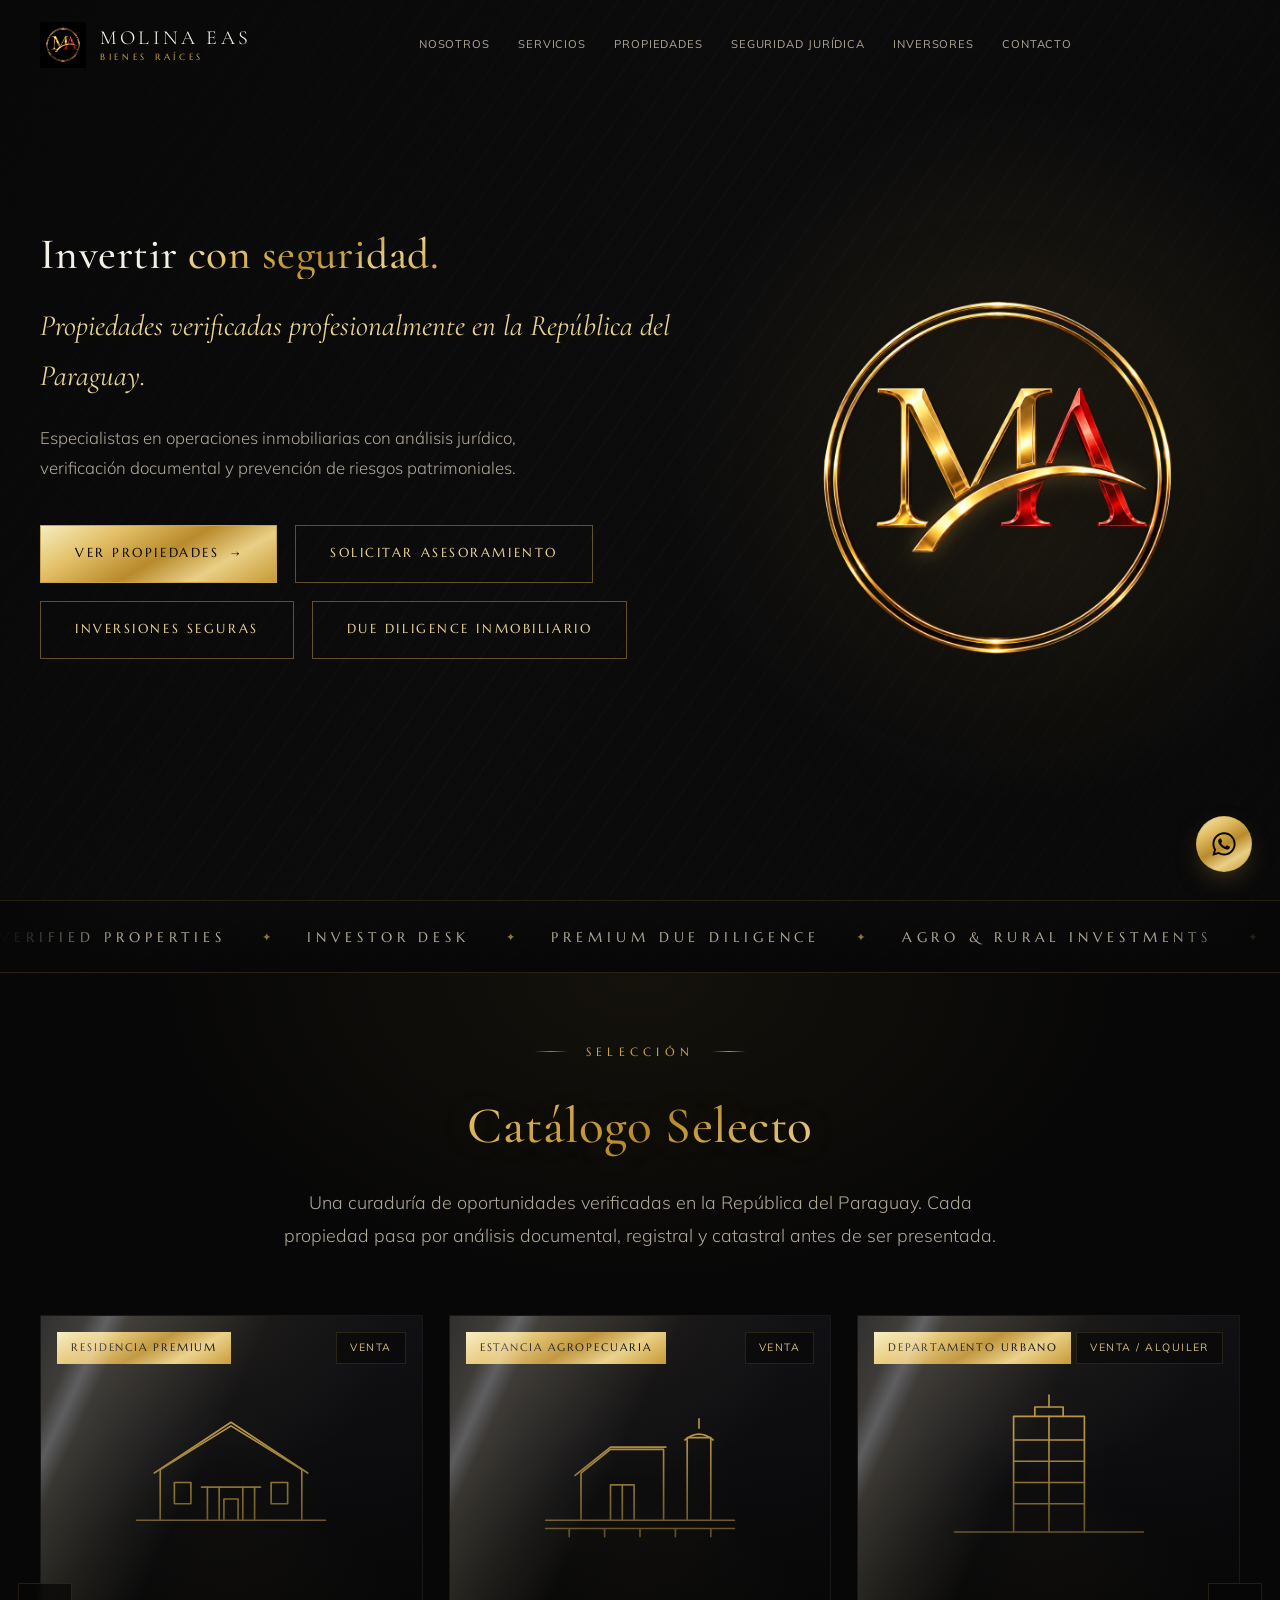
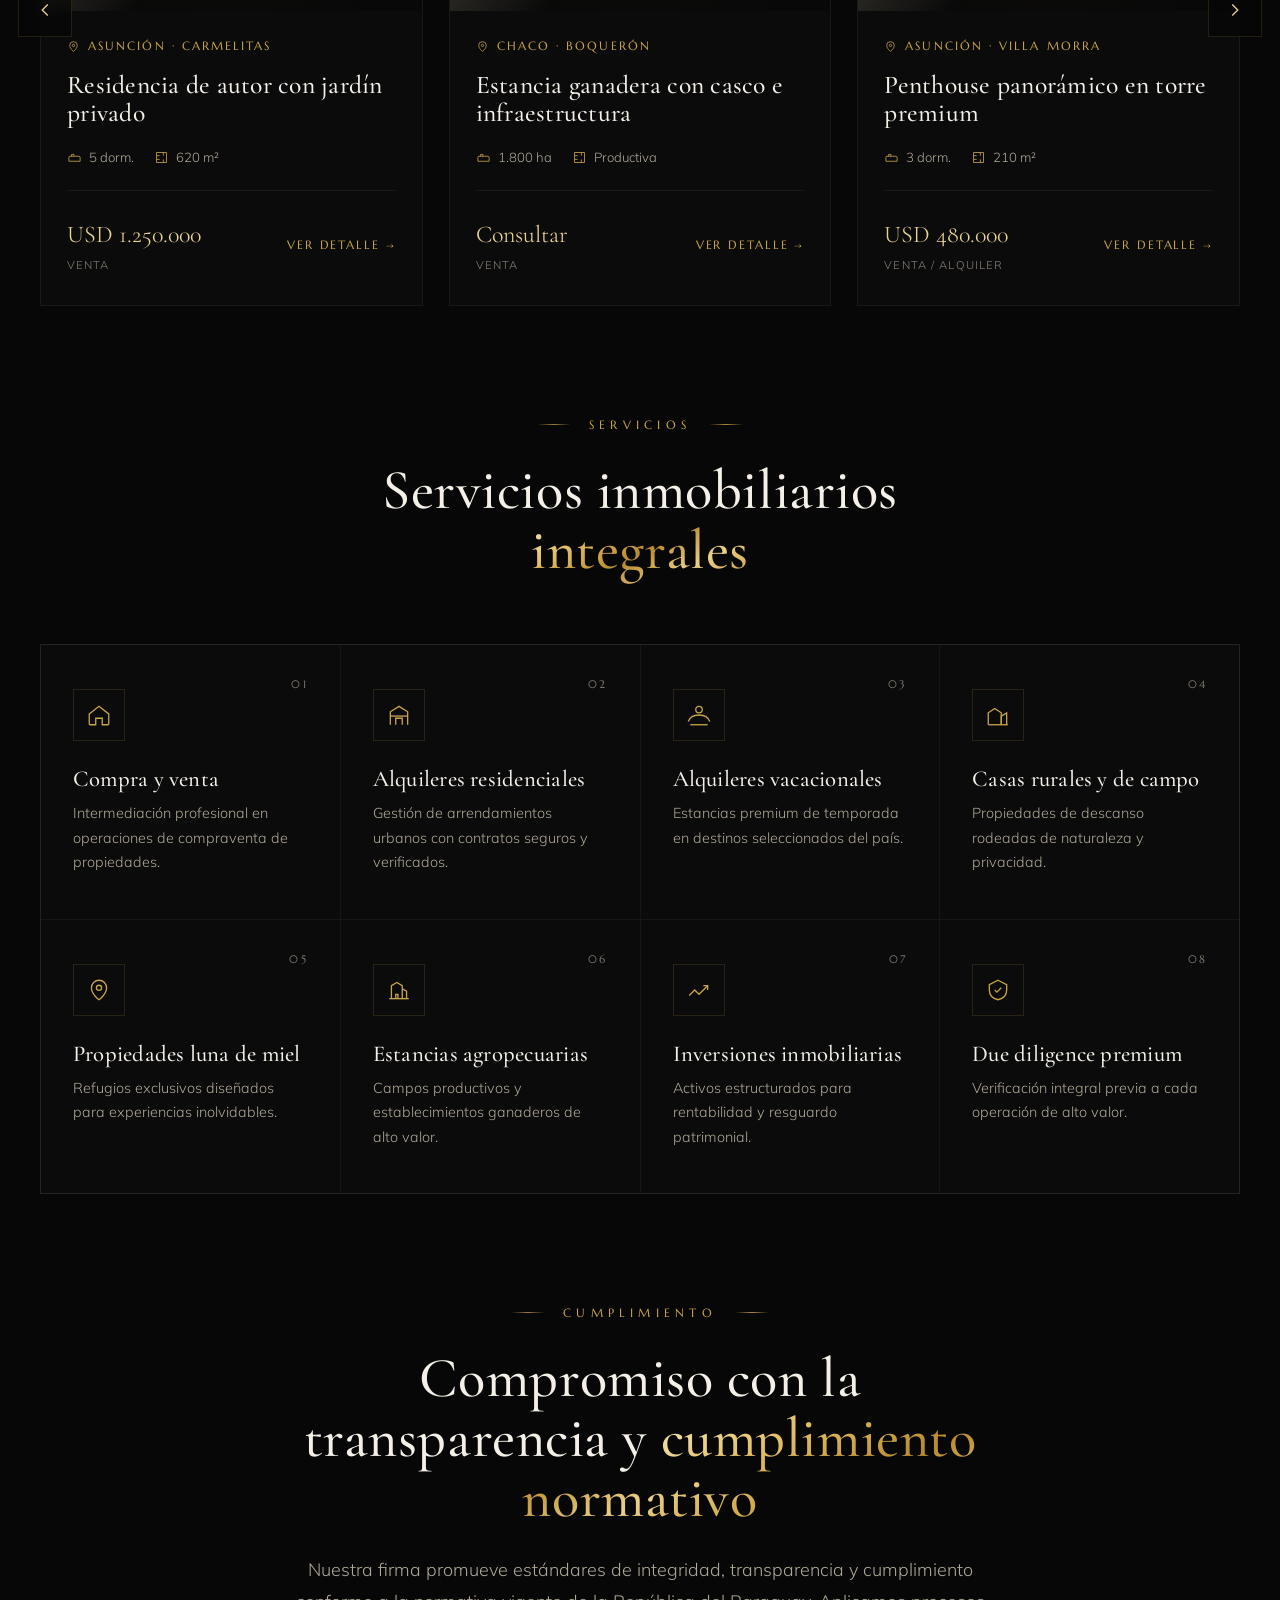
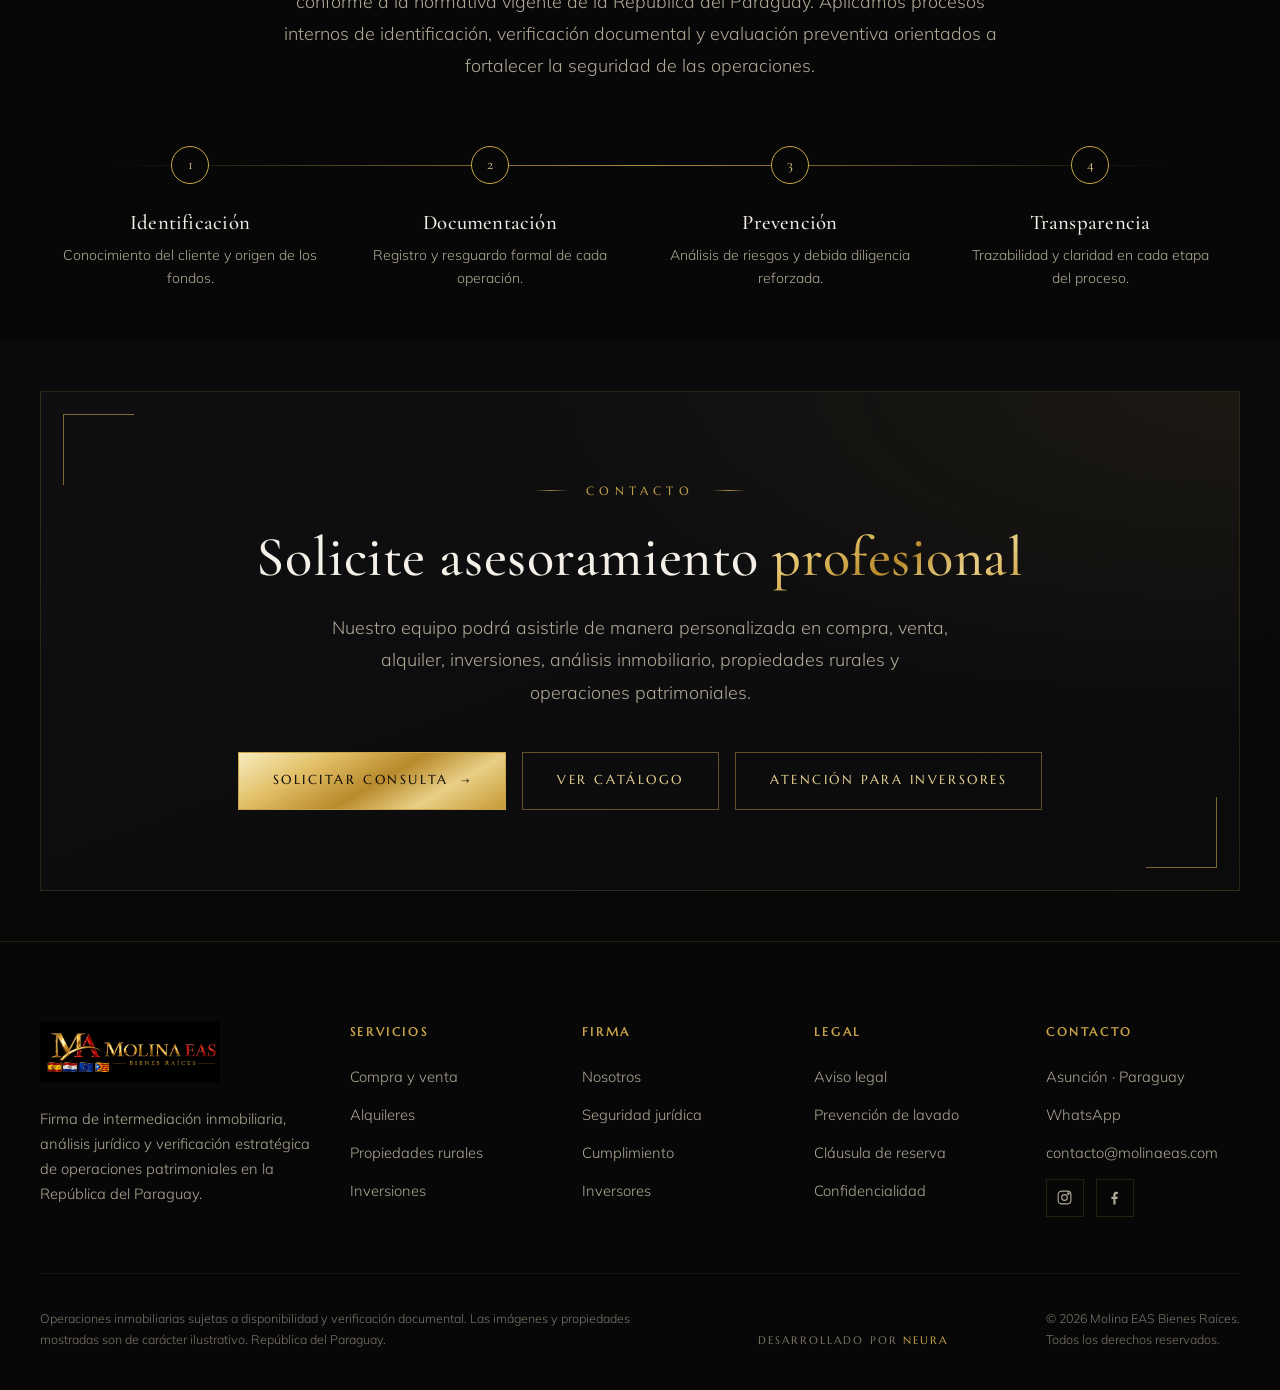
==== commit dac06d43: "Build complete site: multi-page structure, catalog, animations, responsive" ====
--- a/index.html
+++ b/index.html
@@ -21,23 +21,23 @@
     </span>
   </a>
   <div class="nav-links">
-    <a href="#nosotros">Nosotros</a>
-    <a href="#servicios">Servicios</a>
-    <a href="#propiedades">Propiedades</a>
-    <a href="#seguridad">Seguridad Jurídica</a>
-    <a href="#inversores">Inversores</a>
+    <a href="nosotros.html">Nosotros</a>
+    <a href="index.html#servicios">Servicios</a>
+    <a href="propiedades.html">Propiedades</a>
+    <a href="seguridad.html">Seguridad Jurídica</a>
+    <a href="inversores.html">Inversores</a>
     <a href="#contacto">Contacto</a>
   </div>
-  <a class="btn nav-cta" href="#contacto">Solicitar asesoramiento <span class="arr">→</span></a>
+  
   <button class="nav-burger" id="burger" aria-label="Menú"><span></span><span></span><span></span></button>
 </nav>
 
 <div class="mobile-menu" id="mobileMenu">
-  <a href="#nosotros">Nosotros</a>
-  <a href="#servicios">Servicios</a>
-  <a href="#propiedades">Propiedades</a>
-  <a href="#seguridad">Seguridad Jurídica</a>
-  <a href="#inversores">Inversores</a>
+  <a href="nosotros.html">Nosotros</a>
+  <a href="index.html#servicios">Servicios</a>
+  <a href="propiedades.html">Propiedades</a>
+  <a href="seguridad.html">Seguridad Jurídica</a>
+  <a href="inversores.html">Inversores</a>
   <a href="#contacto">Contacto</a>
 </div>
 
@@ -48,39 +48,65 @@
     <div class="hero-grain"></div>
   </div>
   <div class="wrap hero-inner">
-    <img class="hero-logo reveal" src="assets/logo-horizontal.png" alt="Molina EAS · Bienes Raíces" />
-    <h1 class="reveal d1">Invertir <span class="gold-text">con seguridad.</span></h1>
-    <p class="hero-sub reveal d2">Propiedades verificadas profesionalmente en la República del Paraguay.</p>
-    <p class="hero-support reveal d3">Especialistas en operaciones inmobiliarias con análisis jurídico, verificación documental y prevención de riesgos patrimoniales.</p>
-    <div class="hero-actions reveal d4">
-      <a class="btn" href="#propiedades">Ver propiedades <span class="arr">→</span></a>
-      <a class="btn ghost" href="#contacto">Solicitar asesoramiento</a>
-    </div>
-    <div class="hero-pills reveal d5">
-      <span class="hero-pill"><span class="dot"></span>Verified Properties</span>
-      <span class="hero-pill"><span class="dot"></span>Investor Desk</span>
-      <span class="hero-pill"><span class="dot"></span>Premium Due Diligence</span>
-      <span class="hero-pill"><span class="dot"></span>Agro &amp; Rural Investments</span>
-    </div>
-  </div>
-  <div class="scroll-cue"><span class="bar"></span>SCROLL</div>
+    <div class="hero-row">
+      <div class="hero-text">
+        <h1 class="reveal d1">Invertir <span class="gold-text shine-letters" data-text="con seguridad.">con seguridad.</span></h1>
+        <p class="hero-sub reveal d2">Propiedades verificadas profesionalmente en la República del Paraguay.</p>
+        <p class="hero-support reveal d3">Especialistas en operaciones inmobiliarias con análisis jurídico, verificación documental y prevención de riesgos patrimoniales.</p>
+        <div class="hero-actions reveal d4">
+          <a class="btn" href="propiedades.html">Ver propiedades <span class="arr">→</span></a>
+          <a class="btn ghost" href="#contacto">Solicitar asesoramiento</a>
+          <a class="btn ghost" href="inversores.html">Inversiones seguras</a>
+          <a class="btn ghost" href="seguridad.html">Due Diligence inmobiliario</a>
+        </div>
+      </div>
+      <div class="hero-logo">
+        <img class="hero-logo__base" src="assets/logo-base.png" alt="Molina EAS · Bienes Raíces" />
+        <div class="hero-logo__swoosh-wrap" aria-hidden="true">
+          <img class="hero-logo__swoosh" src="assets/logo-raya.png" alt="" />
+        </div>
+        <span class="hero-logo__sparkle" aria-hidden="true">✦</span>
+      </div>
+    </div>
+  </div>
 </header>
 
-<!-- ===================== QUIÉNES SOMOS ===================== -->
-<section class="section" id="nosotros" data-screen-label="Nosotros">
-  <div class="wrap">
-    <div class="section-head reveal">
-      <span class="eyebrow">Quiénes somos</span>
-      <h2 class="section-title">Más que <span class="gold-text">una inmobiliaria</span></h2>
-      <p class="section-lead">Somos una firma especializada en intermediación inmobiliaria, análisis jurídico y verificación estratégica de operaciones patrimoniales en la República del Paraguay.</p>
-    </div>
-    <div class="who-grid">
-      <article class="who-card reveal"><span class="corner"></span><span class="who-num">01</span><h3>Compradores</h3><p>Acompañamiento integral en cada etapa, con asesoría experta y propiedades verificadas para decidir con total tranquilidad.</p></article>
-      <article class="who-card reveal d1"><span class="corner"></span><span class="who-num">02</span><h3>Inversores</h3><p>Oportunidades analizadas, retornos proyectados y operaciones estructuradas para proteger y hacer crecer su patrimonio.</p></article>
-      <article class="who-card reveal d2"><span class="corner"></span><span class="who-num">03</span><h3>Propietarios</h3><p>Comercialización estratégica y discreta de su propiedad, con tasación profesional y red de clientes calificados.</p></article>
-      <article class="who-card reveal"><span class="corner"></span><span class="who-num">04</span><h3>Desarrolladores</h3><p>Alianzas para proyectos residenciales, urbanos y rurales, con análisis de viabilidad y posicionamiento comercial.</p></article>
-      <article class="who-card reveal d1"><span class="corner"></span><span class="who-num">05</span><h3>Clientes extranjeros</h3><p>Asistencia completa para inversores internacionales: idioma, documentación, marco legal y acompañamiento local.</p></article>
-      <article class="who-card reveal d2"><span class="corner"></span><span class="who-num">06</span><h3>Proyectos rurales y agropecuarios</h3><p>Estancias, campos productivos y tierras de inversión con verificación catastral y titularidad garantizada.</p></article>
+<!-- ===================== MARQUEE STRIP ===================== -->
+<div class="marquee" aria-hidden="true">
+  <div class="marquee-track">
+    <span class="m-item">Verified Properties</span><span class="m-sep">✦</span>
+    <span class="m-item">Investor Desk</span><span class="m-sep">✦</span>
+    <span class="m-item">Premium Due Diligence</span><span class="m-sep">✦</span>
+    <span class="m-item">Agro &amp; Rural Investments</span><span class="m-sep">✦</span>
+    <span class="m-item">Legal Real Estate Services</span><span class="m-sep">✦</span>
+    <span class="m-item">International Investor Assistance</span><span class="m-sep">✦</span>
+    <span class="m-item">Verified Properties</span><span class="m-sep">✦</span>
+    <span class="m-item">Investor Desk</span><span class="m-sep">✦</span>
+    <span class="m-item">Premium Due Diligence</span><span class="m-sep">✦</span>
+    <span class="m-item">Agro &amp; Rural Investments</span><span class="m-sep">✦</span>
+    <span class="m-item">Legal Real Estate Services</span><span class="m-sep">✦</span>
+    <span class="m-item">International Investor Assistance</span><span class="m-sep">✦</span>
+  </div>
+</div>
+
+<!-- ===================== CATÁLOGO SELECTO ===================== -->
+<section class="section catalog" id="propiedades" data-screen-label="Catálogo">
+  <div class="wrap">
+    <div class="section-head center reveal">
+      <span class="eyebrow centered">Selección</span>
+      <h2 class="section-title catalog-title gold-shine" data-text="Catálogo Selecto">Catálogo Selecto</h2>
+      <p class="section-lead">Una curaduría de oportunidades verificadas en la República del Paraguay. Cada propiedad pasa por análisis documental, registral y catastral antes de ser presentada.</p>
+    </div>
+    <div class="prop-carousel">
+      <button class="prop-arrow prev" id="propPrev" aria-label="Anterior">
+        <svg viewBox="0 0 24 24" fill="none" stroke="currentColor" stroke-width="1.4"><path d="M15 6l-6 6 6 6"/></svg>
+      </button>
+      <div class="prop-viewport">
+        <div class="prop-track" id="propGrid"></div>
+      </div>
+      <button class="prop-arrow next" id="propNext" aria-label="Siguiente">
+        <svg viewBox="0 0 24 24" fill="none" stroke="currentColor" stroke-width="1.4"><path d="M9 6l6 6-6 6"/></svg>
+      </button>
     </div>
   </div>
 </section>
@@ -93,99 +119,27 @@
       <h2 class="section-title">Servicios inmobiliarios <span class="gold-text">integrales</span></h2>
     </div>
     <div class="serv-grid">
-      <article class="serv-card reveal"><span class="idx">01</span><div class="serv-icon"><svg viewBox="0 0 24 24" fill="none" stroke="currentColor" stroke-width="1.2"><path d="M3 11l9-7 9 7v9a1 1 0 0 1-1 1h-5v-6H9v6H4a1 1 0 0 1-1-1z"/></svg></div><h3>Compra y venta</h3><p>Intermediación profesional en operaciones de compraventa de propiedades.</p></article>
-      <article class="serv-card reveal d1"><span class="idx">02</span><div class="serv-icon"><svg viewBox="0 0 24 24" fill="none" stroke="currentColor" stroke-width="1.2"><path d="M4 21V9l8-5 8 5v12"/><path d="M9 21v-6h6v6"/><path d="M4 13h16"/></svg></div><h3>Alquileres residenciales</h3><p>Gestión de arrendamientos urbanos con contratos seguros y verificados.</p></article>
-      <article class="serv-card reveal d2"><span class="idx">03</span><div class="serv-icon"><svg viewBox="0 0 24 24" fill="none" stroke="currentColor" stroke-width="1.2"><path d="M2 18c2-4 4-6 10-6s8 2 10 6"/><circle cx="12" cy="7" r="3"/><path d="M4 21h16"/></svg></div><h3>Alquileres vacacionales</h3><p>Estancias premium de temporada en destinos seleccionados del país.</p></article>
-      <article class="serv-card reveal d3"><span class="idx">04</span><div class="serv-icon"><svg viewBox="0 0 24 24" fill="none" stroke="currentColor" stroke-width="1.2"><path d="M3 21V10l6-4 6 4v11"/><path d="M15 21V13l5-3v11"/><path d="M3 21h18"/></svg></div><h3>Casas rurales y de campo</h3><p>Propiedades de descanso rodeadas de naturaleza y privacidad.</p></article>
-      <article class="serv-card reveal"><span class="idx">05</span><div class="serv-icon"><svg viewBox="0 0 24 24" fill="none" stroke="currentColor" stroke-width="1.2"><path d="M12 21s-7-5-7-11a7 7 0 0 1 14 0c0 6-7 11-7 11z"/><circle cx="12" cy="10" r="2.4"/></svg></div><h3>Propiedades luna de miel</h3><p>Refugios exclusivos diseñados para experiencias inolvidables.</p></article>
-      <article class="serv-card reveal d1"><span class="idx">06</span><div class="serv-icon"><svg viewBox="0 0 24 24" fill="none" stroke="currentColor" stroke-width="1.2"><path d="M3 20h18"/><path d="M5 20V8l5-3 5 3v12"/><path d="M19 20v-7l-4-2"/><path d="M9 20v-4h2v4"/></svg></div><h3>Estancias agropecuarias</h3><p>Campos productivos y establecimientos ganaderos de alto valor.</p></article>
-      <article class="serv-card reveal d2"><span class="idx">07</span><div class="serv-icon"><svg viewBox="0 0 24 24" fill="none" stroke="currentColor" stroke-width="1.2"><path d="M3 17l5-5 4 4 8-8"/><path d="M16 8h4v4"/></svg></div><h3>Inversiones inmobiliarias</h3><p>Activos estructurados para rentabilidad y resguardo patrimonial.</p></article>
-      <article class="serv-card reveal d3"><span class="idx">08</span><div class="serv-icon"><svg viewBox="0 0 24 24" fill="none" stroke="currentColor" stroke-width="1.2"><path d="M12 3l8 4v5c0 5-3.5 8-8 9-4.5-1-8-4-8-9V7z"/><path d="M9 12l2 2 4-4"/></svg></div><h3>Due diligence premium</h3><p>Verificación integral previa a cada operación de alto valor.</p></article>
-    </div>
-  </div>
-</section>
-
-<!-- ===================== PROPIEDADES DESTACADAS ===================== -->
-<section class="section" id="propiedades" data-screen-label="Propiedades">
-  <div class="wrap">
-    <div class="section-head reveal">
-      <span class="eyebrow">Catálogo selecto</span>
-      <h2 class="section-title">Propiedades <span class="gold-text">destacadas</span></h2>
-      <p class="section-lead">Una selección curada de oportunidades verificadas. Cada propiedad pasa por análisis documental, registral y catastral antes de ser presentada.</p>
-    </div>
-    <div class="prop-filters reveal" id="propFilters">
-      <button class="prop-filter active" data-filter="all">Todas</button>
-      <button class="prop-filter" data-filter="residencial">Residencial</button>
-      <button class="prop-filter" data-filter="rural">Rural &amp; Agro</button>
-      <button class="prop-filter" data-filter="urbano">Urbano</button>
-      <button class="prop-filter" data-filter="inversion">Inversión</button>
-    </div>
-    <div class="prop-grid" id="propGrid"></div>
-  </div>
-</section>
-
-<!-- ===================== SEGURIDAD JURÍDICA ===================== -->
-<section class="section legal" id="seguridad" data-screen-label="Seguridad Jurídica">
-  <div class="wrap">
-    <div class="legal-layout">
-      <div>
-        <div class="section-head reveal" style="margin-bottom:40px;">
-          <span class="eyebrow">Seguridad jurídica</span>
-          <h2 class="section-title">Protección jurídica y <span class="gold-text">análisis preventivo</span></h2>
-        </div>
-        <div class="legal-list">
-          <div class="legal-item reveal"><span class="li-num">I</span><div class="li-body"><h4>Análisis documental</h4><p>Revisión exhaustiva de la documentación que respalda cada operación.</p></div></div>
-          <div class="legal-item reveal d1"><span class="li-num">II</span><div class="li-body"><h4>Verificación registral</h4><p>Confirmación de inscripciones y gravámenes ante los registros públicos.</p></div></div>
-          <div class="legal-item reveal d1"><span class="li-num">III</span><div class="li-body"><h4>Revisión de antecedentes</h4><p>Trazabilidad histórica de la propiedad y de las partes intervinientes.</p></div></div>
-          <div class="legal-item reveal d2"><span class="li-num">IV</span><div class="li-body"><h4>Control de titularidad</h4><p>Validación de la legítima propiedad y capacidad de disposición.</p></div></div>
-          <div class="legal-item reveal d2"><span class="li-num">V</span><div class="li-body"><h4>Verificación catastral</h4><p>Cotejo de linderos, superficies y datos catastrales oficiales.</p></div></div>
-          <div class="legal-item reveal d3"><span class="li-num">VI</span><div class="li-body"><h4>Análisis preventivo de riesgos</h4><p>Identificación temprana de contingencias jurídicas y patrimoniales.</p></div></div>
-          <div class="legal-item reveal d3"><span class="li-num">VII</span><div class="li-body"><h4>Evaluación jurídica patrimonial</h4><p>Dictamen integral sobre la seguridad de la inversión.</p></div></div>
-        </div>
-      </div>
-      <div class="legal-visual reveal d2">
-        <div class="seal">Due<br/>Diligence</div>
-        <blockquote>Cada operación nace de un proceso riguroso de verificación.<span class="by">— Estándar Molina EAS</span></blockquote>
-      </div>
-    </div>
-  </div>
-</section>
-
-<!-- ===================== INVERSORES EXTRANJEROS ===================== -->
-<section class="section invest" id="inversores" data-screen-label="Inversores">
-  <div class="wrap">
-    <div class="invest-layout">
-      <div>
-        <div class="section-head reveal" style="margin-bottom:34px;">
-          <span class="eyebrow">Inversores extranjeros</span>
-          <h2 class="section-title">Paraguay como <span class="gold-text">destino de inversión</span></h2>
-          <p class="section-lead">Asistencia integral para clientes internacionales interesados en inversiones inmobiliarias, propiedades rurales, proyectos agropecuarios, alquileres premium y desarrollo patrimonial.</p>
-        </div>
-        <div class="flag-row reveal d1">
-          <span class="fr-label">Atención multilingüe</span>
-          <span class="flag-chip">🇪🇸</span>
-          <span class="flag-chip">🇵🇾</span>
-          <span class="flag-chip">🇪🇺</span>
-        </div>
-        <a class="btn reveal d2" href="#contacto">Atención para inversores <span class="arr">→</span></a>
-      </div>
-      <div class="invest-stats reveal d1">
-        <div class="invest-stat"><div class="num gold-text">100%</div><div class="lbl">Operaciones con verificación documental</div></div>
-        <div class="invest-stat"><div class="num gold-text">+150</div><div class="lbl">Clientes internacionales asistidos</div></div>
-        <div class="invest-stat"><div class="num gold-text">Agro</div><div class="lbl">Especialización en activos rurales y campo</div></div>
-        <div class="invest-stat"><div class="num gold-text">24/7</div><div class="lbl">Investor desk para clientes extranjeros</div></div>
-      </div>
-    </div>
-  </div>
-</section>
+      <a class="serv-card reveal" href="propiedades?op=venta"><span class="idx">01</span><div class="serv-icon"><svg viewBox="0 0 24 24" fill="none" stroke="currentColor" stroke-width="1.2"><path d="M3 11l9-7 9 7v9a1 1 0 0 1-1 1h-5v-6H9v6H4a1 1 0 0 1-1-1z"/></svg></div><h3>Compra y venta</h3><p>Intermediación profesional en operaciones de compraventa de propiedades.</p></a>
+      <a class="serv-card reveal d1" href="propiedades?cat=residencial&op=alquiler"><span class="idx">02</span><div class="serv-icon"><svg viewBox="0 0 24 24" fill="none" stroke="currentColor" stroke-width="1.2"><path d="M4 21V9l8-5 8 5v12"/><path d="M9 21v-6h6v6"/><path d="M4 13h16"/></svg></div><h3>Alquileres residenciales</h3><p>Gestión de arrendamientos urbanos con contratos seguros y verificados.</p></a>
+      <a class="serv-card reveal d2" href="propiedades?op=alquiler&q=vacacional"><span class="idx">03</span><div class="serv-icon"><svg viewBox="0 0 24 24" fill="none" stroke="currentColor" stroke-width="1.2"><path d="M2 18c2-4 4-6 10-6s8 2 10 6"/><circle cx="12" cy="7" r="3"/><path d="M4 21h16"/></svg></div><h3>Alquileres vacacionales</h3><p>Estancias premium de temporada en destinos seleccionados del país.</p></a>
+      <a class="serv-card reveal d3" href="propiedades?cat=rural&q=campo"><span class="idx">04</span><div class="serv-icon"><svg viewBox="0 0 24 24" fill="none" stroke="currentColor" stroke-width="1.2"><path d="M3 21V10l6-4 6 4v11"/><path d="M15 21V13l5-3v11"/><path d="M3 21h18"/></svg></div><h3>Casas rurales y de campo</h3><p>Propiedades de descanso rodeadas de naturaleza y privacidad.</p></a>
+      <a class="serv-card reveal" href="propiedades?q=luna"><span class="idx">05</span><div class="serv-icon"><svg viewBox="0 0 24 24" fill="none" stroke="currentColor" stroke-width="1.2"><path d="M12 21s-7-5-7-11a7 7 0 0 1 14 0c0 6-7 11-7 11z"/><circle cx="12" cy="10" r="2.4"/></svg></div><h3>Propiedades luna de miel</h3><p>Refugios exclusivos diseñados para experiencias inolvidables.</p></a>
+      <a class="serv-card reveal d1" href="propiedades?cat=rural&q=estancia"><span class="idx">06</span><div class="serv-icon"><svg viewBox="0 0 24 24" fill="none" stroke="currentColor" stroke-width="1.2"><path d="M3 20h18"/><path d="M5 20V8l5-3 5 3v12"/><path d="M19 20v-7l-4-2"/><path d="M9 20v-4h2v4"/></svg></div><h3>Estancias agropecuarias</h3><p>Campos productivos y establecimientos ganaderos de alto valor.</p></a>
+      <a class="serv-card reveal d2" href="propiedades?cat=inversion"><span class="idx">07</span><div class="serv-icon"><svg viewBox="0 0 24 24" fill="none" stroke="currentColor" stroke-width="1.2"><path d="M3 17l5-5 4 4 8-8"/><path d="M16 8h4v4"/></svg></div><h3>Inversiones inmobiliarias</h3><p>Activos estructurados para rentabilidad y resguardo patrimonial.</p></a>
+      <a class="serv-card reveal d3" href="propiedades.html"><span class="idx">08</span><div class="serv-icon"><svg viewBox="0 0 24 24" fill="none" stroke="currentColor" stroke-width="1.2"><path d="M12 3l8 4v5c0 5-3.5 8-8 9-4.5-1-8-4-8-9V7z"/><path d="M9 12l2 2 4-4"/></svg></div><h3>Due diligence premium</h3><p>Verificación integral previa a cada operación de alto valor.</p></a>
+    </div>
+  </div>
+</section>
+
+
 
 <!-- ===================== CUMPLIMIENTO Y TRANSPARENCIA ===================== -->
 <section class="section" id="cumplimiento" data-screen-label="Cumplimiento">
   <div class="wrap">
     <div class="section-head center reveal">
       <span class="eyebrow centered">Cumplimiento</span>
-      <h2 class="section-title">Compromiso con la <span class="gold-text">transparencia</span></h2>
-      <p class="section-lead">Cada operación se conduce bajo principios de integridad, prevención de riesgos y cumplimiento normativo.</p>
+      <h2 class="section-title">Compromiso con la transparencia y <span class="gold-text">cumplimiento normativo</span></h2>
+      <p class="section-lead">Nuestra firma promueve estándares de integridad, transparencia y cumplimiento conforme a la normativa vigente de la República del Paraguay. Aplicamos procesos internos de identificación, verificación documental y evaluación preventiva orientados a fortalecer la seguridad de las operaciones.</p>
     </div>
     <div class="comply-timeline">
       <div class="comply-step reveal"><div class="comply-dot">1</div><h4>Identificación</h4><p>Conocimiento del cliente y origen de los fondos.</p></div>
@@ -204,10 +158,9 @@
       <h2 class="section-title">Solicite asesoramiento <span class="gold-text">profesional</span></h2>
       <p class="section-lead" style="margin-left:auto;margin-right:auto;max-width:620px;">Nuestro equipo podrá asistirle de manera personalizada en compra, venta, alquiler, inversiones, análisis inmobiliario, propiedades rurales y operaciones patrimoniales.</p>
       <div class="contact-actions">
-        <a class="btn wa" href="#"><svg width="17" height="17" viewBox="0 0 24 24" fill="currentColor"><path d="M12 2a10 10 0 0 0-8.6 15l-1.3 4.8 4.9-1.3A10 10 0 1 0 12 2zm0 2a8 8 0 0 1 0 16 8 8 0 0 1-4.1-1.1l-.3-.2-2.9.8.8-2.8-.2-.3A8 8 0 0 1 12 4zm-2.6 4c-.2 0-.5.1-.7.3-.3.3-1 1-1 2.3s1 2.7 1.2 2.9c.1.2 2 3.1 5 4.3 2.4 1 2.9.8 3.4.7.5 0 1.6-.6 1.8-1.3.2-.6.2-1.2.2-1.3-.1-.1-.3-.2-.6-.3l-2-1c-.3-.1-.5-.2-.7.1l-.7.9c-.1.2-.3.2-.5.1-.3-.1-1.2-.4-2.2-1.4-.8-.7-1.4-1.6-1.5-1.9-.2-.3 0-.4.1-.5l.4-.5c.1-.2.1-.3.2-.5 0-.2 0-.4-.1-.5l-.9-2.2c-.2-.4-.3-.4-.6-.4z"/></svg> WhatsApp</a>
-        <a class="btn" href="#">Solicitar consulta <span class="arr">→</span></a>
-        <a class="btn ghost" href="#propiedades">Ver catálogo</a>
-        <a class="btn ghost" href="#inversores">Atención para inversores</a>
+        <a class="btn" href="https://wa.me/595981234567" target="_blank" rel="noopener">Solicitar consulta <span class="arr">→</span></a>
+        <a class="btn ghost" href="propiedades.html">Ver catálogo</a>
+        <a class="btn ghost" href="inversores.html">Atención para inversores</a>
       </div>
     </div>
   </div>
@@ -223,33 +176,48 @@
       </div>
       <div class="footer-col">
         <h5>Servicios</h5>
-        <a href="#servicios">Compra y venta</a>
-        <a href="#servicios">Alquileres</a>
-        <a href="#servicios">Propiedades rurales</a>
-        <a href="#servicios">Inversiones</a>
+        <a href="index.html#servicios">Compra y venta</a>
+        <a href="index.html#servicios">Alquileres</a>
+        <a href="index.html#servicios">Propiedades rurales</a>
+        <a href="index.html#servicios">Inversiones</a>
       </div>
       <div class="footer-col">
         <h5>Firma</h5>
-        <a href="#nosotros">Nosotros</a>
-        <a href="#seguridad">Seguridad jurídica</a>
-        <a href="#cumplimiento">Cumplimiento</a>
-        <a href="#inversores">Inversores</a>
-      </div>
+        <a href="nosotros.html">Nosotros</a>
+        <a href="seguridad.html">Seguridad jurídica</a>
+        <a href="legal.html">Cumplimiento</a>
+        <a href="inversores.html">Inversores</a>
+      </div>
+      <div class="footer-col">
+        <h5>Legal</h5>
+        <a href="legal.html#aviso-legal">Aviso legal</a>
+        <a href="legal.html#prevencion-lavado">Prevención de lavado</a>
+        <a href="legal.html#clausula-reserva">Cláusula de reserva</a>
+        <a href="legal.html#confidencialidad">Confidencialidad</a>
+      </div>
+
       <div class="footer-col">
         <h5>Contacto</h5>
         <p>Asunción · Paraguay</p>
         <a href="#contacto">WhatsApp</a>
         <a href="#contacto">contacto@molinaeas.com</a>
-        <a href="#contacto">Investor Desk</a>
+        <div class="footer-social">
+          <a href="https://instagram.com/" target="_blank" rel="noopener" aria-label="Instagram"><svg viewBox="0 0 24 24" fill="none" stroke="currentColor" stroke-width="1.6"><rect x="3" y="3" width="18" height="18" rx="5"/><circle cx="12" cy="12" r="4"/><circle cx="17.5" cy="6.5" r="1" fill="currentColor"/></svg></a>
+          <a href="https://facebook.com/" target="_blank" rel="noopener" aria-label="Facebook"><svg viewBox="0 0 24 24" fill="currentColor"><path d="M13.5 22v-8h2.7l.4-3.2h-3.1V8.7c0-.9.3-1.6 1.6-1.6h1.7V4.2C16.4 4.1 15.4 4 14.4 4c-2.4 0-4 1.4-4 4.1v2.7H7.6V14h2.8v8h3.1z"/></svg></a>
+        </div>
       </div>
     </div>
     <div class="footer-legal">
       <p class="fl-disc">Operaciones inmobiliarias sujetas a disponibilidad y verificación documental. Las imágenes y propiedades mostradas son de carácter ilustrativo. República del Paraguay.</p>
+      <p class="fl-credit">Desarrollado por <a href="https://neura.com.py" target="_blank" rel="noopener">Neura</a></p>
       <p>© <span id="year"></span> Molina EAS Bienes Raíces.<br/>Todos los derechos reservados.</p>
     </div>
   </div>
 </footer>
 
-<script src="script.js?v=2"></script>
+<a id="waFloat" class="wa-float" href="https://wa.me/595981234567" target="_blank" rel="noopener" aria-label="WhatsApp"><svg viewBox="0 0 24 24" fill="currentColor"><path d="M19.05 4.91A9.82 9.82 0 0 0 12.04 2c-5.46 0-9.91 4.45-9.91 9.91 0 1.75.46 3.45 1.32 4.95L2.05 22l5.25-1.38c1.45.79 3.08 1.21 4.74 1.21 5.46 0 9.91-4.45 9.91-9.91 0-2.65-1.03-5.14-2.9-7.01zM12.04 20.15c-1.48 0-2.93-.4-4.2-1.15l-.3-.18-3.12.82.83-3.04-.2-.31a8.26 8.26 0 0 1-1.26-4.38c0-4.54 3.7-8.24 8.24-8.24 2.2 0 4.27.86 5.82 2.42a8.18 8.18 0 0 1 2.41 5.83c.02 4.54-3.68 8.23-8.22 8.23zm4.52-6.16c-.25-.12-1.47-.72-1.69-.81-.23-.08-.39-.12-.56.12-.17.25-.64.81-.78.97-.14.17-.29.19-.54.06-.25-.12-1.05-.39-1.99-1.23-.74-.66-1.23-1.47-1.38-1.72-.14-.25-.02-.38.11-.51.11-.11.25-.29.37-.43.12-.14.17-.25.25-.41.08-.17.04-.31-.02-.43-.06-.12-.56-1.34-.76-1.84-.2-.48-.41-.42-.56-.43h-.48c-.17 0-.43.06-.66.31-.22.25-.86.85-.86 2.07 0 1.22.89 2.4 1.01 2.56.12.17 1.75 2.67 4.23 3.74.59.26 1.05.41 1.41.52.59.19 1.13.16 1.56.1.48-.07 1.47-.6 1.67-1.18.21-.58.21-1.07.14-1.18-.07-.11-.22-.16-.47-.28z"/></svg></a>
+<button id="scrollTop" class="scroll-top" aria-label="Volver arriba"><svg viewBox="0 0 24 24" fill="none" stroke="currentColor" stroke-width="1.6" stroke-linecap="round" stroke-linejoin="round"><path d="M12 19V5"/><path d="M5 12l7-7 7 7"/></svg></button>
+
+<script src="script.js?v=3"></script>
 </body>
 </html>
--- a/styles.css
+++ b/styles.css
@@ -95,7 +95,7 @@
 }
 .red-text { color: var(--red-bright); }
 
-.section { padding: 130px 0; position: relative; }
+.section { padding: 50px 0; position: relative; }
 .section-head { max-width: 720px; margin-bottom: 64px; }
 .section-head.center { margin-left: auto; margin-right: auto; text-align: center; }
 .section-title { font-size: clamp(2.4rem, 4.4vw, 4rem); color: var(--white); }
@@ -183,11 +183,12 @@
 .nav-logo .nl-name { font-family: var(--serif); font-size: 1.25rem; letter-spacing: 0.16em; color: var(--white); white-space: nowrap; }
 .nav-logo .nl-sub { font-family: var(--label); font-size: 0.55rem; letter-spacing: 0.42em; color: var(--gold); margin-top: 5px; }
 
-.nav-links { display: flex; align-items: center; gap: 36px; }
+.nav-links { display: flex; align-items: center; gap: 28px; margin-left: auto; margin-right: auto; }
 .nav-links a {
   font-family: var(--sans);
-  font-size: 0.82rem;
+  font-size: 0.7rem;
   letter-spacing: 0.08em;
+  white-space: nowrap;
   text-transform: uppercase;
   color: var(--muted);
   text-decoration: none;
@@ -201,7 +202,8 @@
 }
 .nav-links a:hover { color: var(--white); }
 .nav-links a:hover::after { width: 100%; }
-.nav-cta { display: inline-flex; }
+.nav-cta { display: inline-flex; font-size: 0.65rem; letter-spacing: 0.18em; padding: 10px 18px; gap: 8px; }
+.nav-cta .arr { font-size: 0.85rem; }
 
 .nav-burger { display: none; flex-direction: column; gap: 5px; background: none; border: 0; cursor: pointer; padding: 8px; }
 .nav-burger span { width: 26px; height: 1.5px; background: var(--gold); transition: transform 0.4s var(--ease), opacity 0.3s; }
@@ -253,14 +255,291 @@
   background-image: url("data:image/svg+xml,%3Csvg xmlns='http://www.w3.org/2000/svg' width='160' height='160'%3E%3Cfilter id='n'%3E%3CfeTurbulence type='fractalNoise' baseFrequency='0.85' numOctaves='3'/%3E%3C/filter%3E%3Crect width='100%25' height='100%25' filter='url(%23n)'/%3E%3C/svg%3E"); }
 
 .hero-inner { position: relative; z-index: 2; width: 100%; }
-.hero-logo { height: 132px; width: auto; margin-bottom: 40px; filter: drop-shadow(0 8px 40px rgba(0,0,0,0.6)); }
+/* Layout hero: texto + logo en fila */
+.hero-row {
+  display: flex;
+  align-items: center;
+  justify-content: space-between;
+  gap: 60px;
+  width: 100%;
+}
+.hero-text { flex: 1 1 auto; min-width: 0; }
+
+/* Botones flotantes (volver arriba + WhatsApp) */
+.scroll-top {
+  position: fixed;
+  right: 28px;
+  bottom: 92px; /* encima del botón de WhatsApp */
+  width: 50px;
+  height: 50px;
+  display: flex; align-items: center; justify-content: center;
+  background: rgba(7, 7, 7, 0.78);
+  border: 1px solid var(--line);
+  color: var(--gold-bright);
+  cursor: pointer;
+  z-index: 90;
+  opacity: 0;
+  pointer-events: none;
+  transform: translateY(14px);
+  transition: opacity 0.4s var(--ease), transform 0.4s var(--ease), background 0.3s var(--ease), border-color 0.3s var(--ease), color 0.3s var(--ease);
+  backdrop-filter: blur(6px);
+  -webkit-backdrop-filter: blur(6px);
+}
+.scroll-top.show {
+  opacity: 1;
+  pointer-events: auto;
+  transform: translateY(0);
+}
+.scroll-top:hover {
+  background: var(--gold-grad);
+  border-color: transparent;
+  color: var(--black);
+  transform: translateY(-3px);
+}
+.scroll-top svg { width: 20px; height: 20px; }
+
+.wa-float {
+  position: fixed;
+  right: 28px;
+  bottom: 28px;
+  width: 56px;
+  height: 56px;
+  display: flex; align-items: center; justify-content: center;
+  background: var(--gold-grad);
+  color: var(--black);
+  border: 1px solid rgba(201, 164, 73, 0.55);
+  border-radius: 50%;
+  text-decoration: none;
+  z-index: 91;
+  box-shadow: 0 10px 28px -10px rgba(201, 164, 73, 0.55), 0 6px 16px rgba(0, 0, 0, 0.45);
+  transition: transform 0.3s var(--ease), box-shadow 0.3s var(--ease), filter 0.3s var(--ease);
+}
+.wa-float:hover {
+  transform: translateY(-3px) scale(1.04);
+  filter: brightness(1.08);
+  box-shadow: 0 14px 32px -8px rgba(233, 211, 145, 0.6), 0 8px 18px rgba(0, 0, 0, 0.5);
+}
+.wa-float svg { width: 28px; height: 28px; }
+
+@media (max-width: 720px) {
+  .scroll-top { right: 18px; bottom: 80px; width: 44px; height: 44px; }
+  .wa-float { right: 18px; bottom: 18px; width: 50px; height: 50px; }
+  .wa-float svg { width: 24px; height: 24px; }
+}
+
+/* Marquee strip debajo del hero */
+.marquee {
+  position: relative;
+  overflow: hidden;
+  background:
+    linear-gradient(180deg, rgba(11,11,13,0.95), rgba(7,7,7,0.95)),
+    repeating-linear-gradient(135deg, rgba(201,164,73,0.04) 0px, rgba(201,164,73,0.04) 2px, transparent 2px, transparent 20px);
+  border-top: 1px solid var(--line);
+  border-bottom: 1px solid var(--line);
+  padding: 22px 0;
+}
+.marquee::before,
+.marquee::after {
+  content: "";
+  position: absolute; top: 0; bottom: 0; width: 120px;
+  z-index: 2;
+  pointer-events: none;
+}
+.marquee::before { left: 0;  background: linear-gradient(90deg, var(--black), transparent); }
+.marquee::after  { right: 0; background: linear-gradient(-90deg, var(--black), transparent); }
+.marquee-track {
+  display: inline-flex;
+  align-items: center;
+  gap: 36px;
+  white-space: nowrap;
+  width: max-content;
+  animation: marquee-scroll 45s linear infinite;
+}
+.marquee:hover .marquee-track { animation-play-state: paused; }
+.m-item {
+  font-family: var(--label);
+  font-size: 0.9rem;
+  letter-spacing: 0.34em;
+  text-transform: uppercase;
+  color: var(--muted);
+  transition: color 0.3s var(--ease);
+}
+.marquee:hover .m-item { color: var(--white); }
+.m-sep {
+  color: var(--gold);
+  font-size: 0.7rem;
+  opacity: 0.7;
+}
+@keyframes marquee-scroll {
+  from { transform: translateX(0); }
+  to   { transform: translateX(-50%); }
+}
+@media (prefers-reduced-motion: reduce) {
+  .marquee-track { animation: none; }
+}
+
+/* Logo del hero: capa base + raya dorada animada */
+.hero-logo {
+  --swoosh-delay: 0s;
+  --swoosh-duration: 4.2s;
+
+  position: relative;
+  display: block;
+  flex: 0 0 auto;
+  width: clamp(320px, 38vw, 560px);
+  margin: 0;
+  filter: drop-shadow(0 8px 40px rgba(0, 0, 0, 0.6));
+  opacity: 0;
+  animation: hero-logo-fade 1s var(--ease) 0.3s forwards;
+}
+.hero-logo__base {
+  width: 100%;
+  height: auto;
+  display: block;
+  opacity: 1;
+  transform: none;
+}
+.hero-logo__swoosh-wrap {
+  position: absolute;
+  inset: 0;
+  overflow: hidden;
+  clip-path: inset(0 100% 0 0);
+  -webkit-clip-path: inset(0 100% 0 0);
+  animation: swooshReveal var(--swoosh-duration) cubic-bezier(0.22, 1, 0.36, 1) var(--swoosh-delay) forwards;
+}
+.hero-logo__swoosh {
+  width: 100%;
+  height: 100%;
+  object-fit: contain;
+  display: block;
+  opacity: 1;
+  transform: none;
+  filter: drop-shadow(0 0 10px rgba(255, 205, 90, 0.28));
+}
+/* Estrellita final con carácter ✦, sincronizada por porcentaje (mismo timing que la raya) */
+.hero-logo__sparkle {
+  position: absolute;
+
+  /* Ajustar SOLO estos dos valores para ubicarla en la punta final de la raya */
+  left: 81%;
+  top: 50%;
+
+  z-index: 6;
+  pointer-events: none;
+
+  font-size: clamp(14px, 3.2vw, 22px);
+  line-height: 1;
+  font-family: Georgia, "Times New Roman", serif;
+  color: #fff4c7;
+
+  opacity: 0;
+  transform: translate(-50%, -50%) scale(0.35);
+
+  text-shadow:
+    0 0 5px rgba(255, 255, 255, 0.95),
+    0 0 10px rgba(255, 205, 90, 0.8),
+    0 0 18px rgba(255, 186, 60, 0.45);
+
+  animation: sparkleSync var(--swoosh-duration) linear var(--swoosh-delay) forwards;
+}
+@keyframes hero-logo-fade {
+  from { opacity: 0; transform: translateY(6px); }
+  to   { opacity: 1; transform: translateY(0); }
+}
+@keyframes swooshReveal {
+  from { clip-path: inset(0 100% 0 0); -webkit-clip-path: inset(0 100% 0 0); }
+  to   { clip-path: inset(0 0 0 0);    -webkit-clip-path: inset(0 0 0 0); }
+}
+@keyframes sparkleSync {
+  0%, 46% { opacity: 0;    transform: translate(-50%, -50%) scale(0.35); }
+  54%     { opacity: 1;    transform: translate(-50%, -50%) scale(1); }
+  66%     { opacity: 0.85; transform: translate(-50%, -50%) scale(0.82); }
+  78%     { opacity: 0;    transform: translate(-50%, -50%) scale(1.15); }
+  100%    { opacity: 0;    transform: translate(-50%, -50%) scale(1.15); }
+}
+@media (prefers-reduced-motion: reduce) {
+  .hero-logo,
+  .hero-logo__swoosh-wrap,
+  .hero-logo__swoosh { animation: none; opacity: 1; clip-path: none; -webkit-clip-path: none; filter: none; }
+  .hero-logo__sparkle { animation: none; opacity: 0; }
+}
 .hero h1 {
-  font-size: clamp(3.4rem, 7vw, 6.6rem);
+  font-size: clamp(1.9rem, 3.4vw, 3.2rem);
   font-weight: 500;
-  line-height: 1.0;
-  margin-bottom: 26px;
+  line-height: 1.1;
+  margin-bottom: 22px;
 }
 .hero h1 .line2 { display:block; }
+
+/* Reflejo recortado dentro de las letras de "con seguridad" */
+.shine-letters {
+  position: relative;
+  display: inline-block;
+  color: inherit;
+  white-space: nowrap;
+}
+
+.shine-letters::after {
+  content: attr(data-text);
+  position: absolute;
+  inset: 0;
+  pointer-events: none;
+
+  color: transparent;
+  background-image: linear-gradient(
+    110deg,
+    transparent 0%,
+    transparent 30%,
+    rgba(255, 210, 95, 0.18) 38%,
+    rgba(255, 255, 255, 0.85) 46%,
+    rgba(255, 225, 135, 1) 50%,
+    rgba(255, 255, 255, 0.95) 54%,
+    rgba(255, 190, 70, 0.35) 62%,
+    transparent 72%,
+    transparent 100%
+  );
+
+  background-size: 220% 100%;
+  background-position: 140% 0;
+
+  -webkit-background-clip: text;
+  background-clip: text;
+  -webkit-text-fill-color: transparent;
+
+  opacity: 0;
+  animation: shineOnlyLetters 10s ease-in-out infinite;
+}
+
+@keyframes shineOnlyLetters {
+  0% {
+    background-position: 140% 0;
+    opacity: 0;
+  }
+  18% {
+    opacity: 0;
+  }
+  28% {
+    opacity: 1;
+  }
+  58% {
+    background-position: -60% 0;
+    opacity: 1;
+  }
+  72% {
+    opacity: 0;
+  }
+  100% {
+    background-position: -60% 0;
+    opacity: 0;
+  }
+}
+
+@media (prefers-reduced-motion: reduce) {
+  .shine-letters::after {
+    animation: none;
+    opacity: 0;
+  }
+}
 .hero-sub {
   font-family: var(--serif);
   font-size: clamp(1.3rem, 2.3vw, 1.85rem);
@@ -297,14 +576,254 @@
 .hero-pill .dot { width: 6px; height: 6px; background: var(--gold); border-radius: 50%; box-shadow: 0 0 10px var(--gold); }
 .hero-pill:hover { border-color: rgba(201,164,73,0.5); color: var(--white); background: rgba(201,164,73,0.04); }
 
-.scroll-cue {
-  position: absolute; bottom: 34px; left: 50%; transform: translateX(-50%);
-  z-index: 3; display: flex; flex-direction: column; align-items: center; gap: 10px;
-  font-family: var(--label); font-size: 0.62rem; letter-spacing: 0.34em; color: var(--muted-2); text-transform: uppercase;
-}
-.scroll-cue .bar { width: 1px; height: 46px; background: linear-gradient(var(--gold), transparent); position: relative; overflow: hidden; }
-.scroll-cue .bar::after { content:""; position:absolute; top:-50%; left:0; width:100%; height:50%; background:var(--gold-bright); animation: cue 2.2s var(--ease) infinite; }
-@keyframes cue { 0%{ top:-50%; } 60%,100%{ top:100%; } }
+/* ---------- Catálogo completo (página propiedades.html) ---------- */
+.page-catalog { background: var(--black); }
+.catalog-page-hero {
+  position: relative;
+  padding: 140px 0 10px;
+  background:
+    radial-gradient(60% 50% at 50% 0%, rgba(201,164,73,0.09) 0%, transparent 65%),
+    var(--black);
+}
+.back-link {
+  display: inline-flex; align-items: center; gap: 10px;
+  font-family: var(--label); font-size: 0.72rem; letter-spacing: 0.22em;
+  text-transform: uppercase; color: var(--muted);
+  text-decoration: none;
+  margin-bottom: 40px;
+  transition: color 0.3s var(--ease), transform 0.3s var(--ease);
+}
+.back-link .arr-back { color: var(--gold); transition: transform 0.3s var(--ease); }
+.back-link:hover { color: var(--gold-bright); }
+.back-link:hover .arr-back { transform: translateX(-4px); }
+
+.section.catalog-full { padding: 20px 0 130px; }
+.section.legal-page { padding: 40px 0 130px; }
+.section.invest-page { padding: 40px 0 130px; }
+.invest-list {
+  list-style: none;
+  margin: 22px 0 28px;
+  padding: 0;
+  display: grid;
+  grid-template-columns: 1fr 1fr;
+  gap: 10px 24px;
+}
+.invest-list li {
+  position: relative;
+  padding: 8px 0 8px 22px;
+  font-family: var(--sans);
+  font-size: 0.94rem;
+  color: var(--muted);
+  font-weight: 300;
+}
+.invest-list li::before {
+  content: "";
+  position: absolute;
+  left: 0; top: 18px;
+  width: 12px; height: 1px;
+  background: var(--gold);
+}
+@media (max-width: 720px) { .invest-list { grid-template-columns: 1fr; } }
+.section.serv-page { padding: 40px 0 130px; }
+.section.nosotros-page { padding: 40px 0 130px; }
+.section.legal-doc { padding: 40px 0 130px; }
+
+/* Bloques de texto legal */
+.legal-block {
+  position: relative;
+  max-width: 880px;
+  margin: 0 auto 56px;
+  padding: 40px 44px 40px 80px;
+  border: 1px solid var(--line-soft);
+  background: linear-gradient(160deg, rgba(20,20,23,0.6), rgba(11,11,13,0.6));
+  scroll-margin-top: 120px;
+}
+.legal-block-num {
+  position: absolute;
+  top: 32px;
+  left: 36px;
+  font-family: var(--serif);
+  font-size: 1.5rem;
+  color: var(--gold);
+  letter-spacing: 0.1em;
+  font-style: italic;
+}
+.legal-block-title {
+  font-family: var(--serif);
+  font-size: clamp(1.5rem, 2.4vw, 1.95rem);
+  font-weight: 500;
+  color: var(--white);
+  margin-bottom: 18px;
+  line-height: 1.3;
+}
+.legal-subtitle {
+  font-family: var(--label);
+  font-size: 0.7rem;
+  letter-spacing: 0.22em;
+  text-transform: uppercase;
+  color: var(--gold);
+  margin-bottom: 22px !important;
+}
+.legal-block p {
+  font-family: var(--sans);
+  font-size: 0.96rem;
+  line-height: 1.85;
+  color: var(--muted);
+  font-weight: 300;
+  margin-bottom: 16px;
+}
+.legal-block p:last-child { margin-bottom: 0; }
+.legal-list-ul {
+  list-style: none;
+  margin: 6px 0 18px;
+  padding: 0;
+}
+.legal-list-ul li {
+  position: relative;
+  padding: 6px 0 6px 24px;
+  font-family: var(--sans);
+  font-size: 0.96rem;
+  line-height: 1.7;
+  color: var(--muted);
+  font-weight: 300;
+}
+.legal-list-ul li::before {
+  content: "";
+  position: absolute;
+  left: 0; top: 16px;
+  width: 12px; height: 1px;
+  background: var(--gold);
+}
+@media (max-width: 720px) {
+  .legal-block { padding: 32px 24px 32px 24px; }
+  .legal-block-num { position: static; display: block; margin-bottom: 8px; }
+}
+
+/* Controles del catálogo: búsqueda + filtros + operación */
+.catalog-controls {
+  display: grid;
+  grid-template-columns: minmax(260px, 1.2fr) auto auto;
+  gap: 22px;
+  align-items: center;
+  padding: 22px;
+  border: 1px solid var(--line);
+  background: linear-gradient(180deg, rgba(20,20,23,0.7), rgba(11,11,13,0.7));
+  backdrop-filter: blur(6px);
+  -webkit-backdrop-filter: blur(6px);
+  margin-bottom: 22px;
+}
+.catalog-search {
+  position: relative;
+  display: flex; align-items: center;
+  border: 1px solid var(--line-soft);
+  background: rgba(7,7,7,0.6);
+  padding: 0 14px;
+}
+.catalog-search svg { width: 16px; height: 16px; color: var(--gold); flex-shrink: 0; }
+.catalog-search input {
+  flex: 1;
+  background: transparent;
+  border: 0; outline: none;
+  color: var(--white);
+  font-family: var(--sans);
+  font-size: 0.88rem;
+  padding: 13px 12px;
+  letter-spacing: 0.02em;
+}
+.catalog-search input::placeholder { color: var(--muted-2); }
+.catalog-search:focus-within { border-color: rgba(201,164,73,0.5); }
+
+.catalog-filters { display: flex; gap: 8px; flex-wrap: wrap; }
+.cat-filter {
+  font-family: var(--label);
+  font-size: 0.66rem;
+  letter-spacing: 0.2em;
+  text-transform: uppercase;
+  color: var(--muted);
+  background: transparent;
+  border: 1px solid var(--line);
+  padding: 10px 16px;
+  cursor: pointer;
+  transition: color 0.3s var(--ease), border-color 0.3s var(--ease), background 0.3s var(--ease);
+}
+.cat-filter:hover { color: var(--gold-bright); border-color: rgba(201,164,73,0.5); }
+.cat-filter.active {
+  color: var(--black);
+  background: var(--gold-grad);
+  border-color: transparent;
+}
+
+.catalog-op {
+  font-family: var(--label);
+  font-size: 0.7rem;
+  letter-spacing: 0.18em;
+  text-transform: uppercase;
+  color: var(--gold-bright);
+  background: rgba(7,7,7,0.6);
+  border: 1px solid var(--line);
+  padding: 12px 36px 12px 16px;
+  cursor: pointer;
+  appearance: none;
+  -webkit-appearance: none;
+  background-image: url("data:image/svg+xml,%3Csvg xmlns='http://www.w3.org/2000/svg' viewBox='0 0 24 24' fill='none' stroke='%23c9a449' stroke-width='1.4'%3E%3Cpath d='M6 9l6 6 6-6'/%3E%3C/svg%3E");
+  background-repeat: no-repeat;
+  background-position: right 12px center;
+  background-size: 14px;
+  transition: border-color 0.3s var(--ease);
+}
+.catalog-op:hover, .catalog-op:focus { border-color: rgba(201,164,73,0.5); outline: none; }
+.catalog-op option { background: var(--ink); color: var(--white); }
+
+.catalog-count {
+  font-family: var(--label);
+  font-size: 0.7rem;
+  letter-spacing: 0.22em;
+  text-transform: uppercase;
+  color: var(--muted-2);
+  margin: 0 0 28px;
+}
+.catalog-empty {
+  text-align: center;
+  padding: 60px 20px;
+  color: var(--muted);
+  font-style: italic;
+  border: 1px dashed var(--line);
+}
+
+@media (max-width: 980px) {
+  .catalog-controls { grid-template-columns: 1fr; }
+}
+.catalog-grid { display: grid; grid-template-columns: repeat(3, 1fr); gap: 36px; }
+.catalog-grid .prop-card { width: auto !important; margin: 0 !important; }
+@media (max-width: 980px) { .catalog-grid { grid-template-columns: repeat(2, 1fr); } }
+@media (max-width: 640px) { .catalog-grid { grid-template-columns: 1fr; gap: 24px; } }
+
+.nav-links a.active { color: var(--gold-bright); }
+.nav-links a.active::after { width: 100%; }
+
+/* ---------- Catálogo (section) ---------- */
+.section.catalog {
+  position: relative;
+  padding-top: 60px;
+  background:
+    radial-gradient(60% 50% at 50% 0%, rgba(201,164,73,0.07) 0%, transparent 65%),
+    var(--black);
+}
+.catalog-title {
+  font-size: clamp(2rem, 4vw, 3.2rem);
+  line-height: 1.25;
+  margin-top: 6px;
+  padding-bottom: 4px;
+}
+
+/* Gold gradient text with a sweeping shine */
+.gold-shine {
+  position: relative;
+  background: var(--gold-grad);
+  -webkit-background-clip: text; background-clip: text;
+  -webkit-text-fill-color: transparent; color: transparent;
+  text-shadow: 0 0 38px rgba(201,164,73,0.18);
+}
 
 /* ============================================================
    QUIÉNES SOMOS  (cards grid)
@@ -343,6 +862,10 @@
   padding: 44px 32px;
   position: relative;
   transition: background 0.6s var(--ease);
+  display: block;
+  color: inherit;
+  text-decoration: none;
+  cursor: pointer;
 }
 .serv-card:hover { background: var(--graphite-2); }
 .serv-icon {
@@ -361,7 +884,7 @@
 /* ============================================================
    PROPIEDADES DESTACADAS
    ============================================================ */
-.prop-filters { display:flex; gap: 10px; flex-wrap: wrap; margin-bottom: 48px; }
+.prop-filters { display:flex; gap: 10px; flex-wrap: wrap; margin: 0 auto 56px; justify-content: center; }
 .prop-filter {
   font-family: var(--label); font-size: 0.74rem; letter-spacing: 0.16em; text-transform: uppercase;
   padding: 10px 22px; border: 1px solid var(--line-soft); background: transparent; color: var(--muted);
@@ -370,29 +893,107 @@
 .prop-filter:hover { color: var(--white); border-color: var(--line); }
 .prop-filter.active { background: var(--gold-grad); color: var(--black); border-color: var(--gold); }
 
-.prop-grid { display: grid; grid-template-columns: repeat(3, 1fr); gap: 26px; }
+/* ---------- Carrusel de propiedades ---------- */
+.prop-carousel { position: relative; }
+.prop-viewport { overflow: hidden; }
+.prop-track {
+  display: flex;
+  transition: transform 0.9s var(--ease);
+  will-change: transform;
+  justify-content: flex-start;
+}
+.prop-track:has(.prop-card:nth-child(-n+2):last-child) { justify-content: center; }
 .prop-card {
   position: relative;
+  flex: 0 0 auto;
   border: 1px solid var(--line-soft);
   background: var(--ink);
   overflow: hidden;
   transition: transform 0.6s var(--ease), border-color 0.6s var(--ease), box-shadow 0.6s var(--ease);
 }
-.prop-card.hide { display: none; }
 .prop-card:hover { transform: translateY(-7px); border-color: var(--line); box-shadow: 0 30px 60px -30px rgba(0,0,0,0.9); }
 .prop-media { position: relative; aspect-ratio: 4 / 3.1; overflow: hidden; }
-.prop-media .ph {
-  position:absolute; inset:0;
+.prop-illust {
+  position: absolute; inset: 0;
+  display: flex; align-items: center; justify-content: center;
+  color: var(--gold);
   background:
-    linear-gradient(180deg, rgba(7,7,7,0) 40%, rgba(7,7,7,0.85) 100%),
-    repeating-linear-gradient(135deg, #1a1a1e 0px, #1a1a1e 2px, #131316 2px, #131316 20px);
+    radial-gradient(80% 100% at 50% 120%, rgba(201,164,73,0.14) 0%, transparent 60%),
+    radial-gradient(60% 80% at 50% 0%, rgba(201,164,73,0.06) 0%, transparent 70%),
+    linear-gradient(160deg, #16161a 0%, #0d0d10 55%, #0a0a0c 100%);
   transition: transform 1.1s var(--ease);
 }
-.prop-card:hover .prop-media .ph { transform: scale(1.06); }
-.prop-media .ph-label {
-  position:absolute; left:50%; top:46%; transform: translate(-50%,-50%);
-  font-family: ui-monospace, monospace; font-size: 0.66rem; letter-spacing: 0.2em;
-  color: rgba(176,168,150,0.55); text-transform: uppercase; text-align:center; white-space:nowrap;
+.prop-illust svg {
+  width: 62%;
+  height: auto;
+  opacity: 0.9;
+  filter: drop-shadow(0 4px 22px rgba(201,164,73,0.22));
+}
+.prop-card:hover .prop-illust { transform: scale(1.04); }
+.prop-media::after {
+  content: "";
+  position: absolute; inset: 0;
+  background: linear-gradient(180deg, rgba(7,7,7,0) 40%, rgba(7,7,7,0.85) 100%);
+  pointer-events: none;
+}
+
+/* Destello diagonal que recorre la tarjeta */
+.prop-shine {
+  position: absolute; inset: 0;
+  z-index: 3;
+  pointer-events: none;
+  background: linear-gradient(115deg,
+    transparent 35%,
+    rgba(255, 240, 200, 0.18) 48%,
+    rgba(255, 255, 255, 0.32) 50%,
+    rgba(255, 240, 200, 0.18) 52%,
+    transparent 65%);
+  background-size: 250% 100%;
+  background-position: 250% 0;
+  animation: prop-shine 6s var(--ease) infinite;
+  mix-blend-mode: screen;
+}
+@keyframes prop-shine {
+  0%   { background-position: 250% 0; opacity: 0; }
+  10%  { opacity: 1; }
+  55%  { background-position: -150% 0; opacity: 1; }
+  60%, 100% { background-position: -150% 0; opacity: 0; }
+}
+
+/* Flechas de navegación */
+.prop-carousel { padding: 0 0; }
+.prop-arrow {
+  position: absolute; top: 50%; transform: translateY(-50%);
+  z-index: 4;
+  width: 54px; height: 54px;
+  display: flex; align-items: center; justify-content: center;
+  background: rgba(7,7,7,0.7);
+  border: 1px solid var(--line);
+  color: var(--gold-bright);
+  cursor: pointer;
+  backdrop-filter: blur(4px);
+  -webkit-backdrop-filter: blur(4px);
+  transition: background 0.35s var(--ease), border-color 0.35s var(--ease), color 0.35s var(--ease), transform 0.35s var(--ease);
+}
+.prop-arrow:hover {
+  background: var(--gold-grad);
+  border-color: transparent;
+  color: var(--black);
+}
+.prop-arrow svg { width: 22px; height: 22px; }
+.prop-arrow.prev { left: -22px; }
+.prop-arrow.next { right: -22px; }
+.prop-arrow.prev:hover { transform: translateY(-50%) translateX(-3px); }
+.prop-arrow.next:hover { transform: translateY(-50%) translateX(3px); }
+
+@media (max-width: 720px) {
+  .prop-arrow.prev { left: 6px; }
+  .prop-arrow.next { right: 6px; }
+}
+
+@media (prefers-reduced-motion: reduce) {
+  .prop-shine { animation: none; opacity: 0; }
+  .prop-track { transition: none; }
 }
 .prop-badge {
   position: absolute; top: 16px; left: 16px; z-index: 2;
@@ -447,7 +1048,28 @@
   font-family: var(--label); font-size: 0.56rem; letter-spacing: 0.2em; color: var(--gold); text-align:center; text-transform: uppercase;
 }
 .legal-visual .seal::before { content:""; position:absolute; inset:8px; border:1px solid rgba(201,164,73,0.35); border-radius:50%; }
-.legal-visual blockquote { font-family: var(--serif); font-size: 1.7rem; font-style: italic; color: var(--white); line-height: 1.4; }
+.legal-visual { overflow: hidden; }
+.legal-visual .legal-img {
+  position: absolute;
+  inset: 0;
+  width: 100%;
+  height: 100%;
+  object-fit: cover;
+  z-index: 0;
+}
+.legal-visual blockquote {
+  position: relative;
+  z-index: 2;
+  font-family: var(--serif);
+  font-size: clamp(1.05rem, 1.5vw, 1.4rem);
+  font-style: italic;
+  color: var(--white);
+  line-height: 1.45;
+  text-shadow: 0 2px 14px rgba(0,0,0,0.7);
+  background: linear-gradient(180deg, transparent 0%, rgba(7,7,7,0.55) 30%, rgba(7,7,7,0.9) 100%);
+  margin: -44px;
+  padding: 80px 44px 44px;
+}
 .legal-visual blockquote .by { display:block; font-family: var(--label); font-style: normal; font-size: 0.72rem; letter-spacing: 0.2em; color: var(--gold); margin-top: 20px; text-transform: uppercase; }
 
 /* ============================================================
@@ -462,14 +1084,57 @@
   z-index: 0;
 }
 .invest .wrap { position: relative; z-index: 2; }
-.invest-layout { display: grid; grid-template-columns: 1.1fr 0.9fr; gap: 70px; align-items: center; }
+.invest-layout { display: grid; grid-template-columns: 1fr 1fr; gap: 60px; align-items: center; }
+.invest-visual {
+  position: relative;
+  overflow: hidden;
+  border: 1px solid var(--line);
+  width: 100%;
+  max-width: 600px;
+  aspect-ratio: 4 / 4.3;
+  justify-self: end;
+}
+.invest-visual .invest-img {
+  position: absolute;
+  inset: 0;
+  width: 100%;
+  height: 100%;
+  object-fit: cover;
+  z-index: 0;
+}
+.invest-visual::after {
+  content: "";
+  position: absolute;
+  inset: 0;
+  background: linear-gradient(180deg, rgba(7,7,7,0.15) 0%, rgba(7,7,7,0.55) 55%, rgba(7,7,7,0.92) 100%);
+  z-index: 1;
+}
+.invest-visual .invest-stats {
+  position: absolute;
+  left: auto; right: 18px; bottom: 18px;
+  width: 60%;
+  max-width: 360px;
+  z-index: 2;
+  background: rgba(11,11,13,0.7);
+  backdrop-filter: blur(8px);
+  -webkit-backdrop-filter: blur(8px);
+}
 .invest-stats { display: grid; grid-template-columns: 1fr 1fr; gap: 1px; background: var(--line-soft); border: 1px solid var(--line-soft); }
-.invest-stat { background: rgba(7,7,7,0.7); padding: 34px 30px; }
-.invest-stat .num { font-family: var(--serif); font-size: 3rem; line-height: 1; margin-bottom: 8px; }
-.invest-stat .lbl { font-family: var(--sans); font-size: 0.82rem; color: var(--muted); font-weight: 300; }
+.invest-stat { background: rgba(7,7,7,0.7); padding: 20px 18px; }
+.invest-stat .num { font-family: var(--serif); font-size: 2rem; line-height: 1; margin-bottom: 6px; }
+.invest-stat .lbl { font-family: var(--sans); font-size: 0.7rem; color: var(--muted); font-weight: 300; line-height: 1.4; }
 .flag-row { display:flex; gap: 14px; margin: 32px 0 38px; align-items:center; flex-wrap: wrap; }
 .flag-row .fr-label { font-family: var(--label); font-size: 0.7rem; letter-spacing: 0.2em; text-transform: uppercase; color: var(--muted-2); }
-.flag-chip { font-size: 1.3rem; filter: drop-shadow(0 2px 6px rgba(0,0,0,0.5)); }
+.flag-chip {
+  display: inline-flex;
+  width: 32px;
+  height: 22px;
+  overflow: hidden;
+  border-radius: 2px;
+  border: 1px solid rgba(255,255,255,0.08);
+  filter: drop-shadow(0 2px 6px rgba(0,0,0,0.5));
+}
+.flag-chip svg { width: 100%; height: 100%; display: block; }
 
 /* ============================================================
    CUMPLIMIENTO  (timeline)
@@ -512,15 +1177,46 @@
    FOOTER
    ============================================================ */
 .footer { background: var(--black); border-top: 1px solid var(--line); padding: 80px 0 40px; }
-.footer-top { display: grid; grid-template-columns: 1.4fr 1fr 1fr 1fr; gap: 50px; padding-bottom: 56px; border-bottom: 1px solid var(--line-soft); }
+.footer-top { display: grid; grid-template-columns: 1.4fr 1fr 1fr 1fr 1fr; gap: 38px; padding-bottom: 56px; border-bottom: 1px solid var(--line-soft); }
 .footer-brand img { height: 60px; margin-bottom: 24px; }
 .footer-brand p { font-size: 0.92rem; color: var(--muted); font-weight: 300; max-width: 300px; }
 .footer-col h5 { font-family: var(--label); font-size: 0.74rem; letter-spacing: 0.22em; text-transform: uppercase; color: var(--gold); margin-bottom: 22px; }
 .footer-col a, .footer-col p { display:block; font-size: 0.92rem; color: var(--muted); text-decoration: none; margin-bottom: 13px; font-weight: 300; transition: color 0.3s var(--ease); }
 .footer-col a:hover { color: var(--white); }
-.footer-legal { padding-top: 34px; display:flex; justify-content: space-between; gap: 30px; flex-wrap: wrap; }
+.footer-social { display: flex; gap: 12px; margin-top: 14px; }
+.footer-social a {
+  display: inline-flex;
+  align-items: center;
+  justify-content: center;
+  width: 38px; height: 38px;
+  border: 1px solid var(--line);
+  color: var(--muted);
+  margin: 0;
+  transition: color 0.3s var(--ease), border-color 0.3s var(--ease), background 0.3s var(--ease);
+}
+.footer-social a:hover {
+  color: var(--black);
+  background: var(--gold-grad);
+  border-color: transparent;
+}
+.footer-social svg { width: 17px; height: 17px; }
+.footer-legal { padding-top: 34px; display:flex; justify-content: space-between; align-items: flex-end; gap: 30px; flex-wrap: wrap; }
 .footer-legal p { font-size: 0.78rem; color: var(--muted-2); font-weight: 300; line-height: 1.7; }
-.footer-legal .fl-disc { max-width: 620px; }
+.footer-legal .fl-disc { max-width: 620px; flex: 1 1 320px; }
+.footer-legal .fl-credit {
+  flex: 0 1 auto;
+  text-align: center;
+  font-family: var(--label);
+  letter-spacing: 0.18em;
+  text-transform: uppercase;
+  font-size: 0.7rem;
+}
+.footer-legal .fl-credit a {
+  color: var(--gold);
+  text-decoration: none;
+  transition: color 0.3s var(--ease);
+}
+.footer-legal .fl-credit a:hover { color: var(--gold-bright); }
 
 /* ============================================================
    SCROLL REVEAL
@@ -541,36 +1237,151 @@
 /* ============================================================
    RESPONSIVE
    ============================================================ */
+/* ============================================================
+   RESPONSIVE  — desktop / tablet / mobile
+   ============================================================ */
+
+/* Tablet ancho (≤1180px) */
+@media (max-width: 1180px) {
+  .footer-top { grid-template-columns: 1.4fr 1fr 1fr 1fr; gap: 32px; }
+  .footer-top .footer-col:nth-child(4) { grid-column: span 1; }
+  .footer-top .footer-col:nth-child(5) { grid-column: 2 / span 2; }
+}
+
+/* Tablet (≤1100px) */
 @media (max-width: 1100px) {
   .serv-grid { grid-template-columns: repeat(2, 1fr); }
   .who-grid { grid-template-columns: repeat(2, 1fr); }
   .prop-grid { grid-template-columns: repeat(2, 1fr); }
   .comply-timeline { grid-template-columns: repeat(2, 1fr); gap: 50px 0; }
   .comply-timeline::before { display: none; }
-}
+  .invest-list { grid-template-columns: 1fr 1fr; }
+}
+
+/* Tablet chico (≤980px) */
+@media (max-width: 980px) {
+  .catalog-controls { grid-template-columns: 1fr; gap: 14px; }
+  .catalog-grid { grid-template-columns: repeat(2, 1fr); }
+  .footer-top { grid-template-columns: 1fr 1fr 1fr; gap: 32px; }
+  .footer-brand { grid-column: 1 / -1; }
+  .footer-top .footer-col:nth-child(5) { grid-column: auto; }
+  .catalog-page-hero { padding: 130px 0 30px; }
+  .catalog-title { font-size: clamp(1.7rem, 4.2vw, 2.6rem); }
+}
+
+/* Tablet a mobile (≤900px) */
 @media (max-width: 900px) {
-  .legal-layout, .invest-layout { grid-template-columns: 1fr; gap: 50px; }
+  .legal-layout, .invest-layout { grid-template-columns: 1fr; gap: 40px; }
   .legal-visual { aspect-ratio: 16/10; }
-  .nav-links, .nav-cta { display: none; }
+  .invest-visual { max-width: 100%; aspect-ratio: 4/3.2; justify-self: stretch; }
+  .invest-visual .invest-stats { width: 70%; max-width: 360px; }
+  .nav-links { display: none; }
   .nav-burger { display: flex; }
 }
-@media (max-width: 680px) {
-  .wrap { padding: 0 24px; }
-  .nav { padding: 18px 24px; }
-  .nav.scrolled { padding: 12px 24px; }
-  .section { padding: 88px 0; }
+
+/* Mobile (≤720px) */
+@media (max-width: 720px) {
+  .wrap { padding: 0 22px; }
+  .nav { padding: 16px 22px; }
+  .nav.scrolled { padding: 12px 22px; }
+  .section { padding: 60px 0; }
+
+  /* Hero */
+  .hero { padding: 130px 0 70px; }
+  .hero-row { flex-direction: column-reverse; gap: 28px; align-items: flex-start; }
+  .hero-logo { width: clamp(180px, 64vw, 280px); margin: 0 0 8px; }
+  .hero h1 { font-size: clamp(1.7rem, 6vw, 2.5rem); }
+  .hero-sub { font-size: 1.05rem; }
+  .hero-support { font-size: 0.95rem; }
+  .hero-actions { gap: 12px; }
+  .hero-actions .btn { width: 100%; justify-content: center; padding: 14px 22px; font-size: 0.72rem; }
+
+  /* Logo nav: ocultar subtítulo, sólo el nombre */
+  .nav-logo .nl-sub { display: none; }
+  .nav-logo .nl-name { font-size: 1.05rem; }
+  .nav-logo img { height: 40px; }
+  .nav.scrolled .nav-logo img { height: 34px; }
+
+  /* Marquee */
+  .marquee { padding: 14px 0; }
+  .m-item { font-size: 0.7rem; }
+
+  /* Grids */
   .who-grid, .serv-grid, .prop-grid, .invest-stats { grid-template-columns: 1fr; }
-  .comply-timeline { grid-template-columns: 1fr; gap: 40px 0; }
-  .hero { padding: 130px 0 80px; }
-  .hero-logo { height: 92px; }
-  .hero-actions .btn { width: 100%; justify-content: center; }
-  .contact-card { padding: 44px 26px; }
+  .comply-timeline { grid-template-columns: 1fr; gap: 30px 0; }
+  .catalog-grid { grid-template-columns: 1fr; gap: 22px; }
+
+  /* Catálogo controles */
+  .cat-filter { font-size: 0.6rem; padding: 9px 12px; letter-spacing: 0.16em; }
+  .catalog-search input { font-size: 0.85rem; padding: 12px 10px; }
+  .catalog-op { font-size: 0.65rem; padding: 11px 32px 11px 14px; }
+
+  /* Carousel — los anchos los recalcula JS via PER_PAGE */
+  .prop-arrow { width: 44px; height: 44px; }
+  .prop-arrow.prev { left: 6px; }
+  .prop-arrow.next { right: 6px; }
+
+  /* Contact */
+  .contact-card { padding: 38px 24px; }
   .contact-actions { flex-direction: column; }
   .contact-actions .btn { width: 100%; justify-content: center; }
-  .footer-top { grid-template-columns: 1fr 1fr; gap: 36px; }
+
+  /* Servicios card */
+  .serv-card { padding: 32px 24px; }
+  .serv-card h3 { font-size: 1.25rem; }
+
+  /* Quiénes somos card */
+  .who-card { padding: 30px 24px; }
+  .who-card h3 { font-size: 1.4rem; }
+
+  /* Sección legal page */
+  .legal-block { padding: 28px 22px 28px 22px; margin-bottom: 36px; }
+  .legal-block-num { position: static; display: block; margin-bottom: 10px; font-size: 1.2rem; }
+  .legal-block-title { font-size: 1.35rem; }
+  .legal-block p, .legal-list-ul li { font-size: 0.9rem; }
+
+  /* Catálogo page */
+  .catalog-page-hero { padding: 120px 0 24px; }
+  .section.catalog-full,
+  .section.legal-page,
+  .section.invest-page,
+  .section.serv-page,
+  .section.nosotros-page,
+  .section.legal-doc { padding: 30px 0 80px; }
+
+  /* Inversores */
+  .invest-list { grid-template-columns: 1fr; }
+  .invest-visual .invest-stats { width: calc(100% - 36px); right: 18px; }
+  .invest-stat { padding: 16px 14px; }
+  .invest-stat .num { font-size: 1.7rem; }
+  .invest-stat .lbl { font-size: 0.65rem; }
+
+  /* Section headers */
+  .section-title { font-size: clamp(1.6rem, 5vw, 2.4rem); }
+  .section-lead { font-size: 0.95rem; }
+  .section-head { margin-bottom: 36px; }
+
+  /* Footer */
+  .footer-top { grid-template-columns: 1fr 1fr; gap: 30px; }
   .footer-brand { grid-column: 1 / -1; }
-  .section-head { margin-bottom: 48px; }
-}
-@media (max-width: 420px) {
+  .footer-brand p { max-width: 100%; }
+  .footer-legal { flex-direction: column; align-items: flex-start; gap: 14px; }
+  .footer-legal .fl-credit { text-align: left; }
+
+  /* Floating buttons */
+  .wa-float { right: 16px; bottom: 16px; width: 48px; height: 48px; }
+  .wa-float svg { width: 22px; height: 22px; }
+  .scroll-top { right: 16px; bottom: 76px; width: 40px; height: 40px; }
+}
+
+/* Mobile chico (≤480px) */
+@media (max-width: 480px) {
   .footer-top { grid-template-columns: 1fr; }
-}
+  .hero-actions .btn { font-size: 0.68rem; padding: 13px 18px; }
+  .nav-logo .nl-name { font-size: 0.95rem; letter-spacing: 0.14em; }
+  .catalog-filters { gap: 6px; }
+  .cat-filter { font-size: 0.58rem; padding: 8px 10px; }
+  .legal-page .legal-list .legal-item { padding-left: 50px; }
+  .legal-visual .seal { width: 70px; height: 70px; }
+  .invest-visual { aspect-ratio: 4/4; }
+}
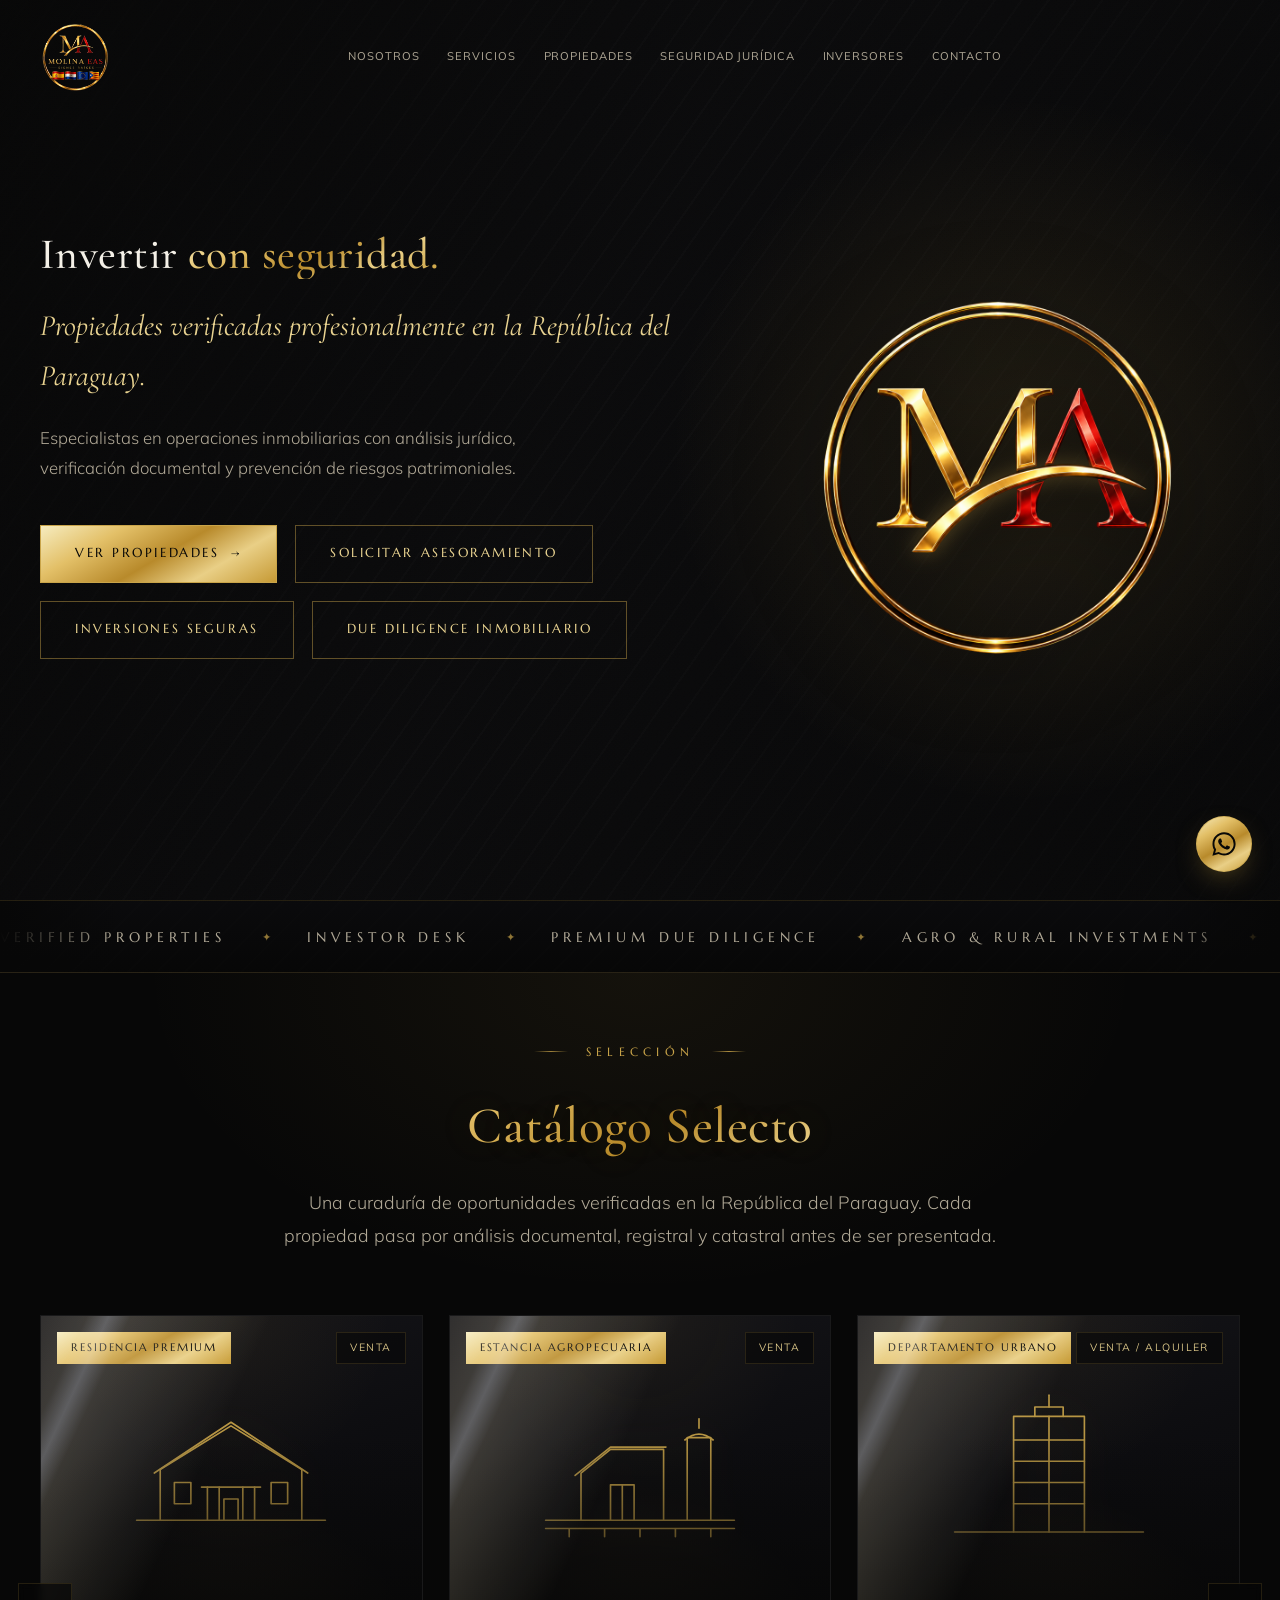
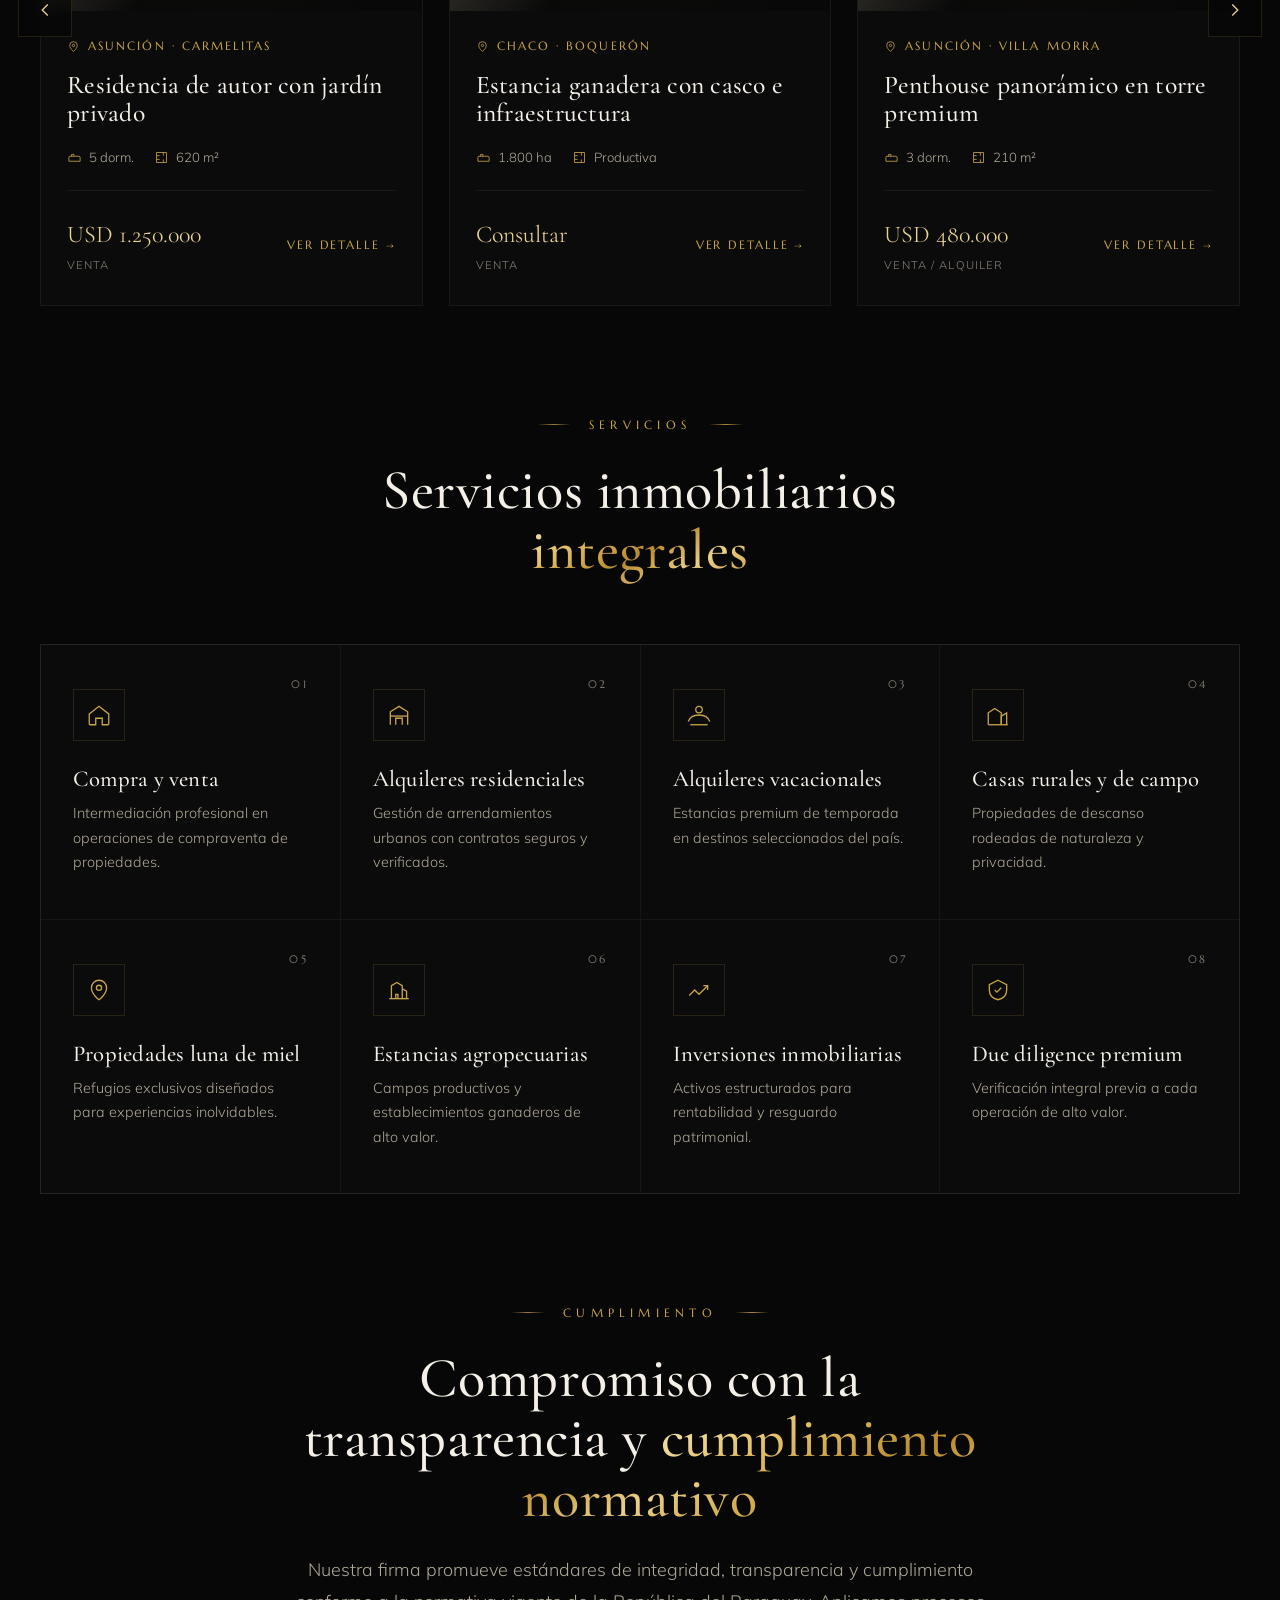
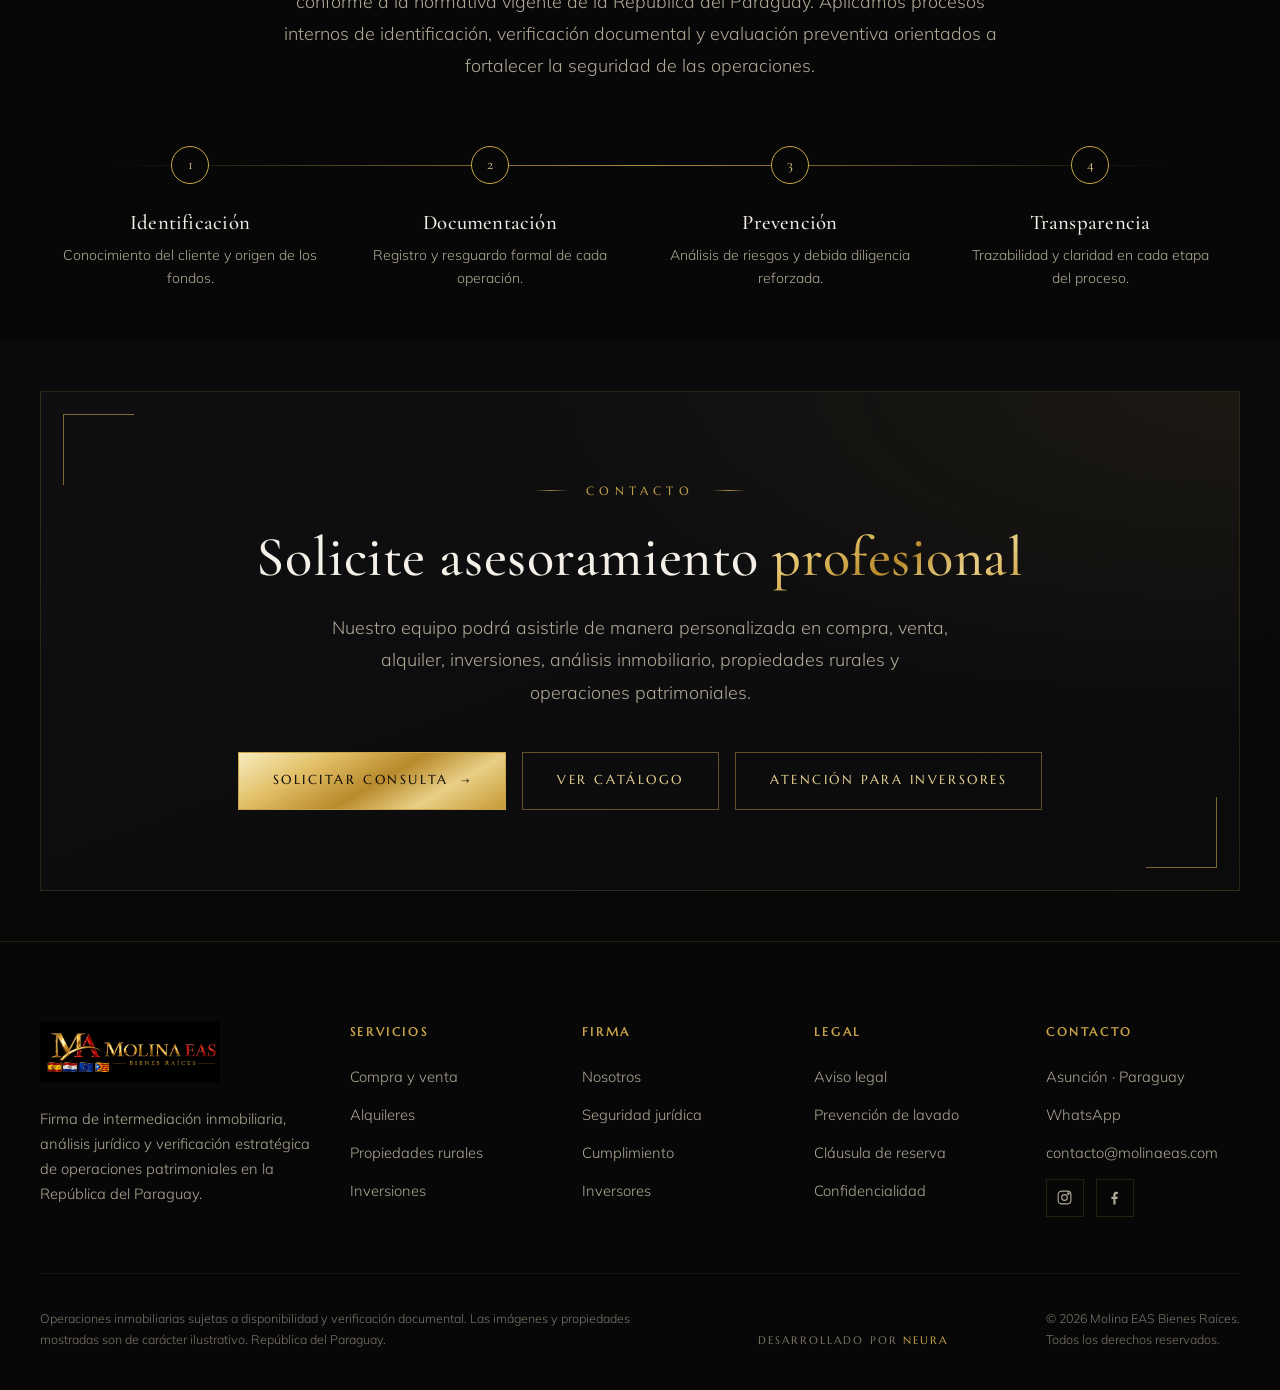
==== commit 4e23cfe5: "Use logocompleto.png in nav header across all pages" ====
--- a/index.html
+++ b/index.html
@@ -7,19 +7,15 @@
 <link rel="preconnect" href="https://fonts.googleapis.com" />
 <link rel="preconnect" href="https://fonts.gstatic.com" crossorigin />
 <link href="https://fonts.googleapis.com/css2?family=Cormorant+Garamond:ital,wght@0,400;0,500;0,600;1,400;1,500&family=Marcellus&family=Mulish:wght@300;400;500;600;700&display=swap" rel="stylesheet" />
+<link rel="icon" type="image/png" href="assets/logo.png" />
+<link rel="apple-touch-icon" href="assets/logo.png" />
 <link rel="stylesheet" href="styles.css" />
 </head>
 <body>
 
 <!-- ===================== NAV ===================== -->
 <nav class="nav" id="nav">
-  <a class="nav-logo" href="#top">
-    <img src="assets/logo-isotipo.png" alt="Molina EAS" />
-    <span class="nl-text">
-      <span class="nl-name">MOLINA EAS</span>
-      <span class="nl-sub">BIENES RAÍCES</span>
-    </span>
-  </a>
+  <a class="nav-logo" href="#top"><img src="assets/logocompleto.png" alt="Molina EAS · Bienes Raíces" /></a>
   <div class="nav-links">
     <a href="nosotros.html">Nosotros</a>
     <a href="index.html#servicios">Servicios</a>
--- a/styles.css
+++ b/styles.css
@@ -176,12 +176,9 @@
   backdrop-filter: blur(14px);
   border-bottom: 1px solid var(--line);
 }
-.nav-logo { display: flex; align-items: center; gap: 14px; text-decoration: none; flex-shrink: 0; }
-.nav-logo img { height: 46px; width: auto; transition: height 0.5s var(--ease); }
-.nav.scrolled .nav-logo img { height: 38px; }
-.nav-logo .nl-text { display: flex; flex-direction: column; line-height: 1; white-space: nowrap; }
-.nav-logo .nl-name { font-family: var(--serif); font-size: 1.25rem; letter-spacing: 0.16em; color: var(--white); white-space: nowrap; }
-.nav-logo .nl-sub { font-family: var(--label); font-size: 0.55rem; letter-spacing: 0.42em; color: var(--gold); margin-top: 5px; }
+.nav-logo { display: flex; align-items: center; text-decoration: none; flex-shrink: 0; }
+.nav-logo img { height: 70px; width: auto; transition: height 0.5s var(--ease); display: block; }
+.nav.scrolled .nav-logo img { height: 56px; }
 
 .nav-links { display: flex; align-items: center; gap: 28px; margin-left: auto; margin-right: auto; }
 .nav-links a {
@@ -1296,11 +1293,9 @@
   .hero-actions { gap: 12px; }
   .hero-actions .btn { width: 100%; justify-content: center; padding: 14px 22px; font-size: 0.72rem; }
 
-  /* Logo nav: ocultar subtítulo, sólo el nombre */
-  .nav-logo .nl-sub { display: none; }
-  .nav-logo .nl-name { font-size: 1.05rem; }
-  .nav-logo img { height: 40px; }
-  .nav.scrolled .nav-logo img { height: 34px; }
+  /* Logo nav: más chico en mobile */
+  .nav-logo img { height: 50px; }
+  .nav.scrolled .nav-logo img { height: 42px; }
 
   /* Marquee */
   .marquee { padding: 14px 0; }
@@ -1378,7 +1373,7 @@
 @media (max-width: 480px) {
   .footer-top { grid-template-columns: 1fr; }
   .hero-actions .btn { font-size: 0.68rem; padding: 13px 18px; }
-  .nav-logo .nl-name { font-size: 0.95rem; letter-spacing: 0.14em; }
+  .nav-logo img { height: 42px; }
   .catalog-filters { gap: 6px; }
   .cat-filter { font-size: 0.58rem; padding: 8px 10px; }
   .legal-page .legal-list .legal-item { padding-left: 50px; }
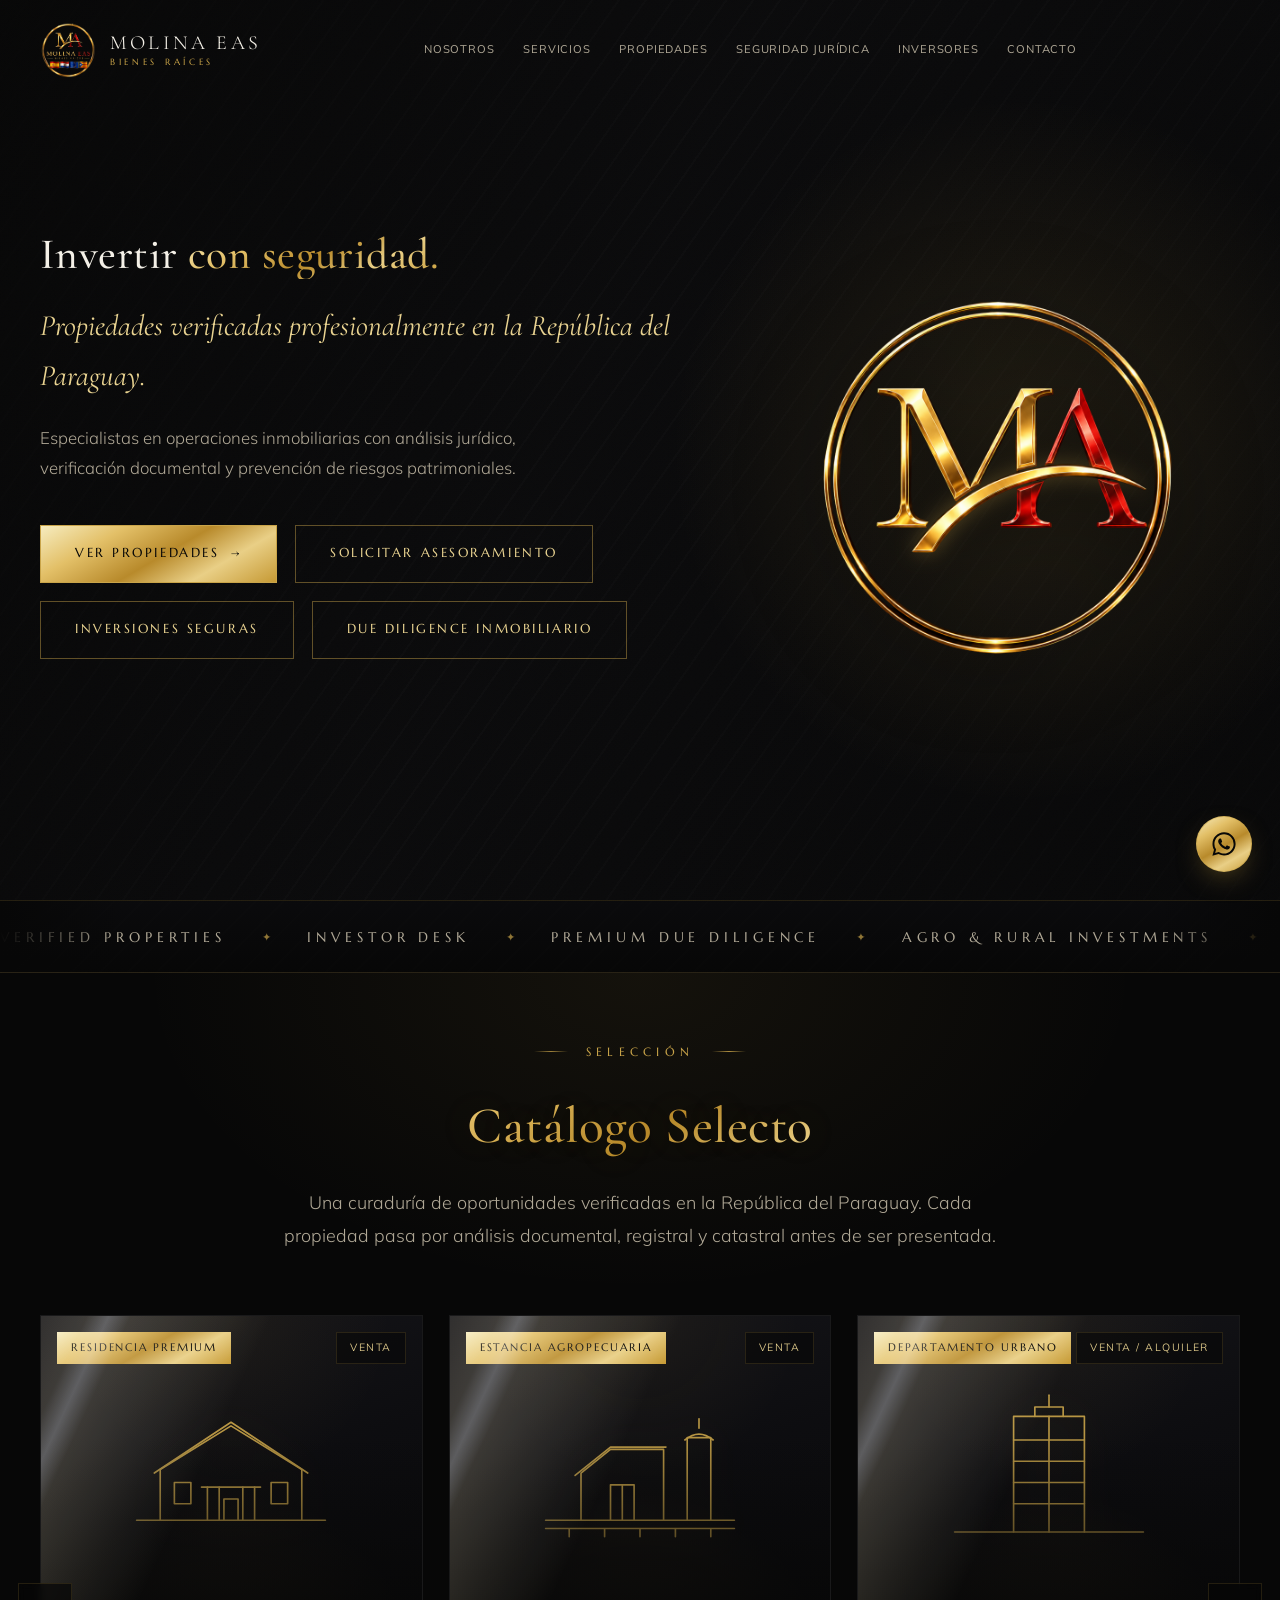
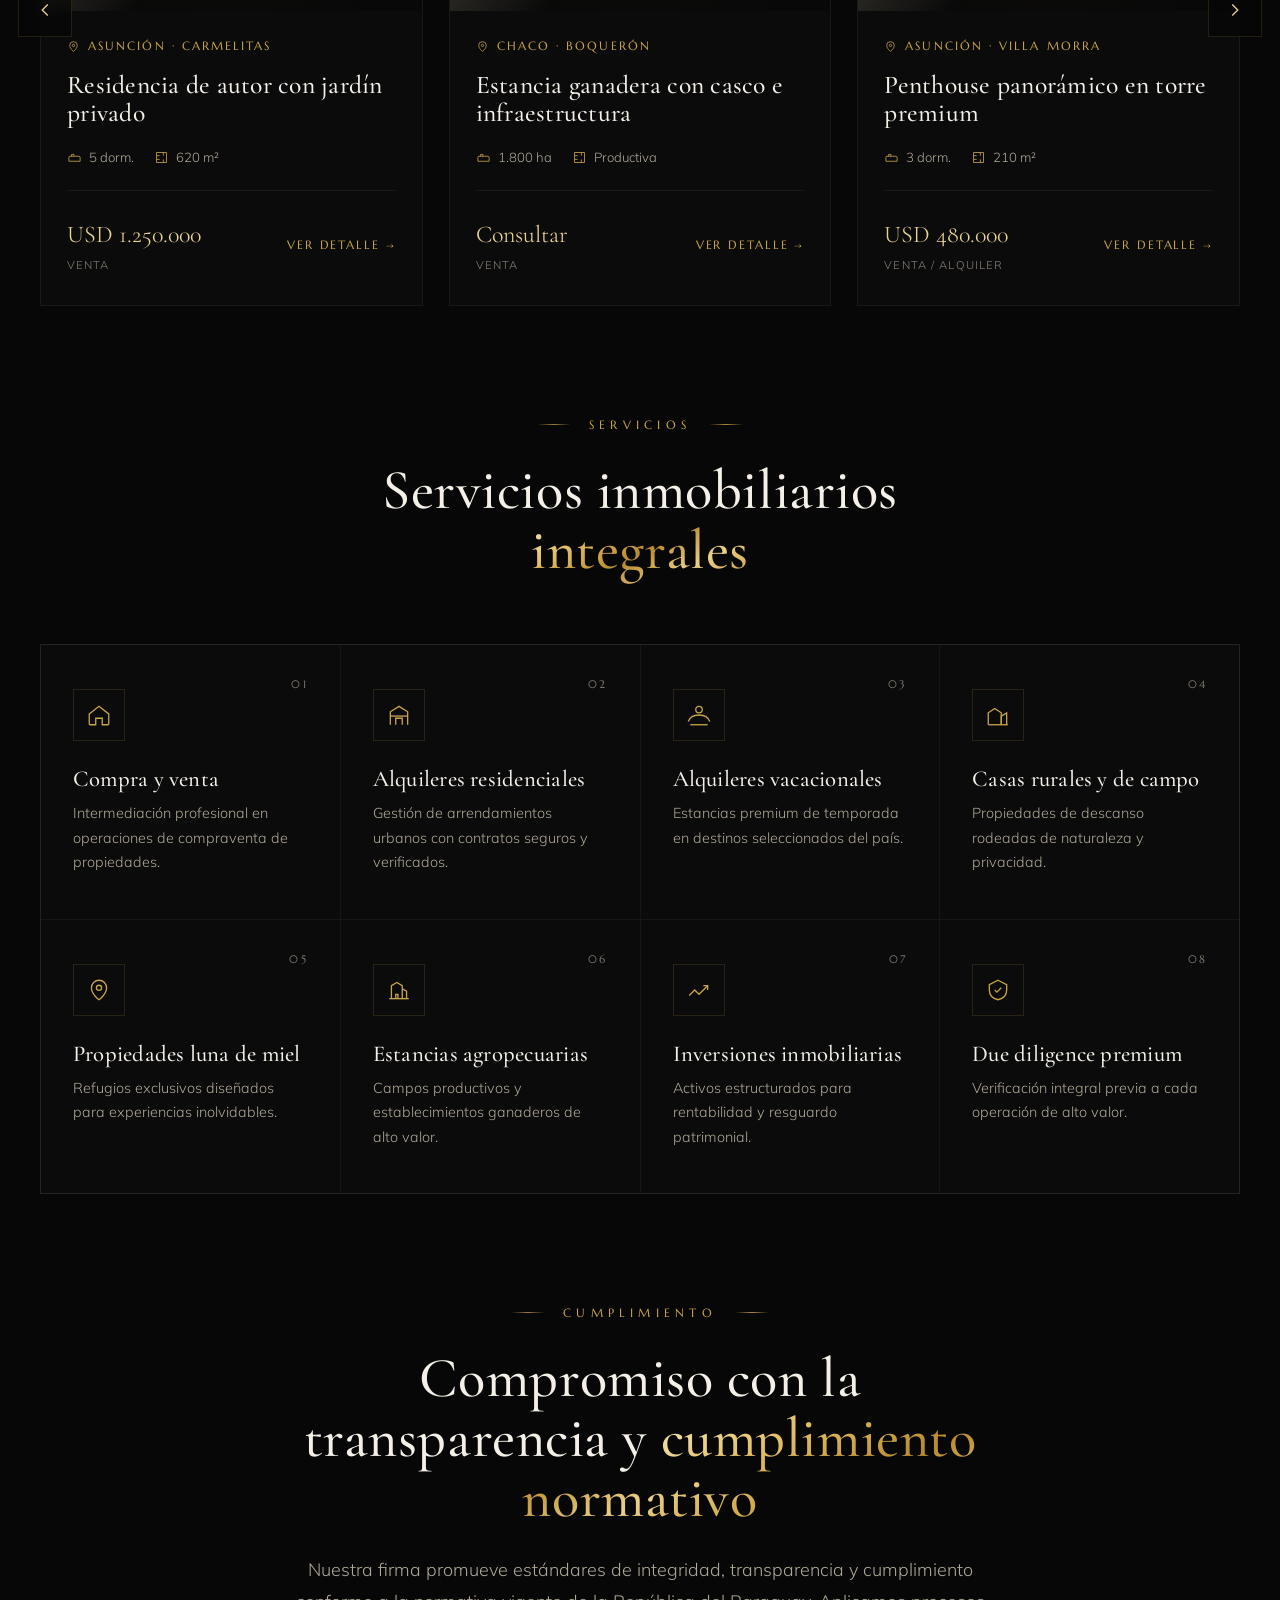
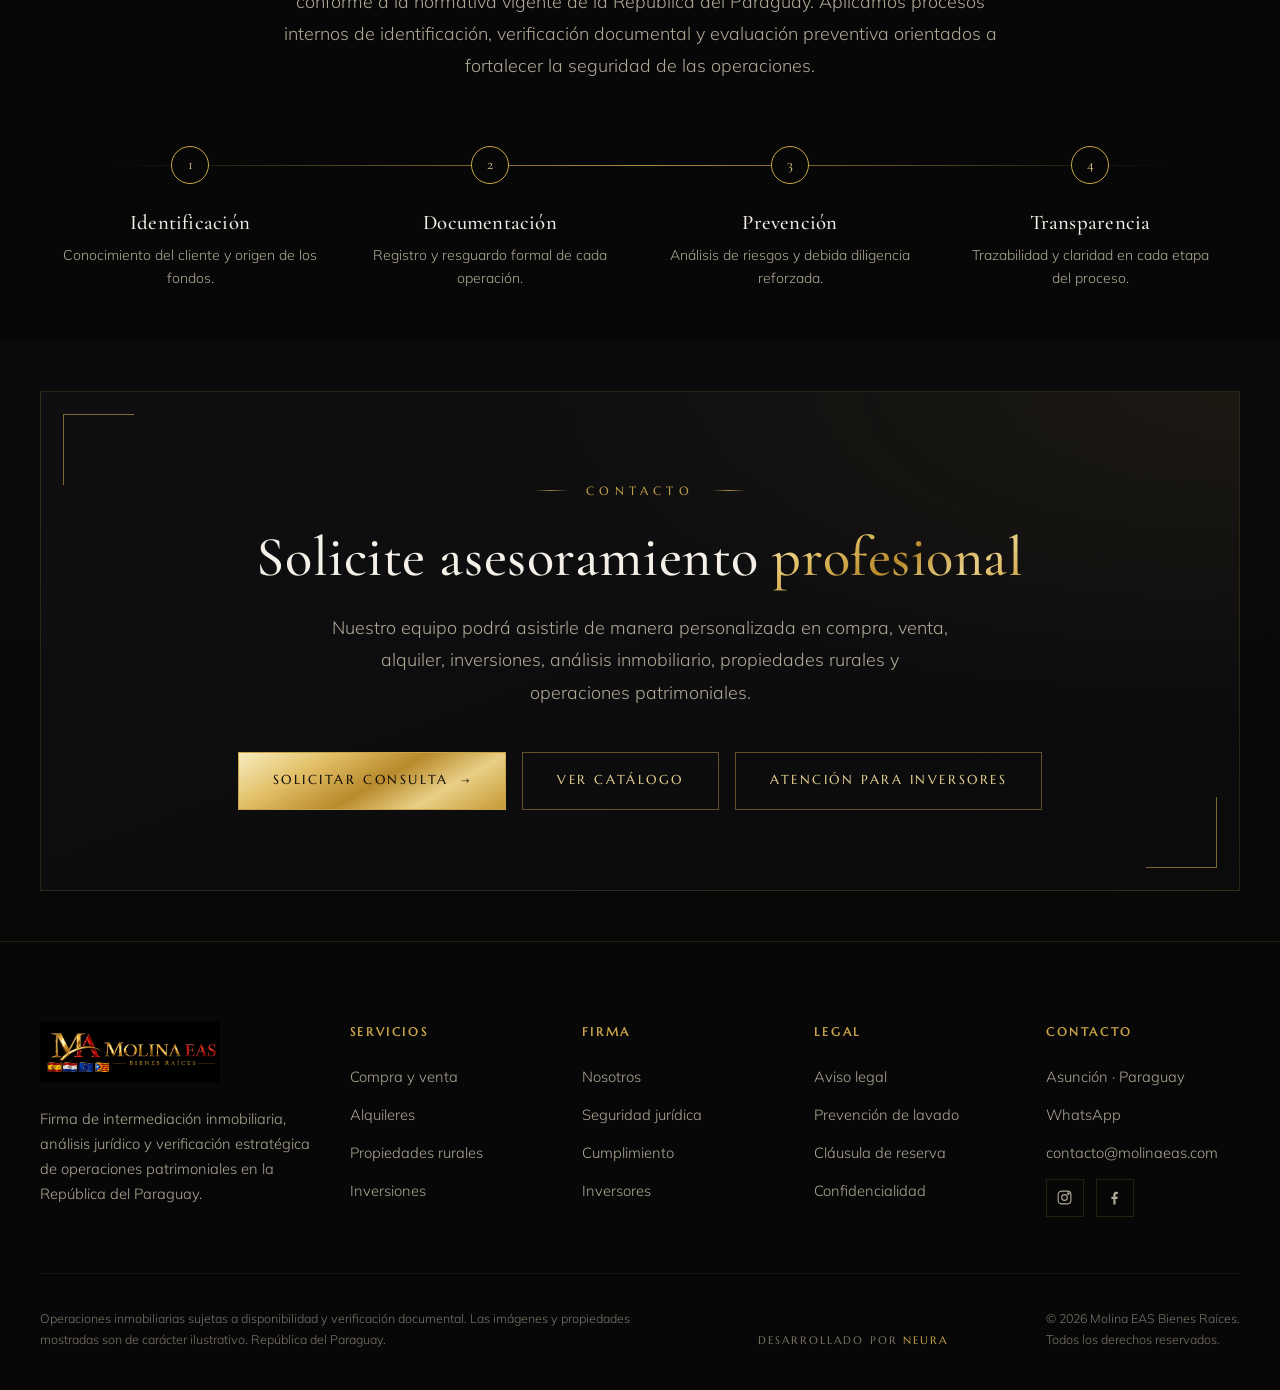
==== commit 2b63a802: "Restore MOLINA EAS text alongside nav logo" ====
--- a/index.html
+++ b/index.html
@@ -15,7 +15,7 @@
 
 <!-- ===================== NAV ===================== -->
 <nav class="nav" id="nav">
-  <a class="nav-logo" href="#top"><img src="assets/logocompleto.png" alt="Molina EAS · Bienes Raíces" /></a>
+  <a class="nav-logo" href="#top"><img src="assets/logocompleto.png" alt="Molina EAS" /><span class="nl-text"><span class="nl-name">MOLINA EAS</span><span class="nl-sub">BIENES RAÍCES</span></span></a>
   <div class="nav-links">
     <a href="nosotros.html">Nosotros</a>
     <a href="index.html#servicios">Servicios</a>
--- a/styles.css
+++ b/styles.css
@@ -176,9 +176,12 @@
   backdrop-filter: blur(14px);
   border-bottom: 1px solid var(--line);
 }
-.nav-logo { display: flex; align-items: center; text-decoration: none; flex-shrink: 0; }
-.nav-logo img { height: 70px; width: auto; transition: height 0.5s var(--ease); display: block; }
-.nav.scrolled .nav-logo img { height: 56px; }
+.nav-logo { display: flex; align-items: center; gap: 14px; text-decoration: none; flex-shrink: 0; }
+.nav-logo img { height: 56px; width: auto; transition: height 0.5s var(--ease); display: block; }
+.nav.scrolled .nav-logo img { height: 46px; }
+.nav-logo .nl-text { display: flex; flex-direction: column; line-height: 1; white-space: nowrap; }
+.nav-logo .nl-name { font-family: var(--serif); font-size: 1.25rem; letter-spacing: 0.16em; color: var(--white); white-space: nowrap; }
+.nav-logo .nl-sub { font-family: var(--label); font-size: 0.55rem; letter-spacing: 0.42em; color: var(--gold); margin-top: 5px; }
 
 .nav-links { display: flex; align-items: center; gap: 28px; margin-left: auto; margin-right: auto; }
 .nav-links a {
@@ -1293,9 +1296,11 @@
   .hero-actions { gap: 12px; }
   .hero-actions .btn { width: 100%; justify-content: center; padding: 14px 22px; font-size: 0.72rem; }
 
-  /* Logo nav: más chico en mobile */
-  .nav-logo img { height: 50px; }
-  .nav.scrolled .nav-logo img { height: 42px; }
+  /* Logo nav: ocultar subtítulo en mobile */
+  .nav-logo .nl-sub { display: none; }
+  .nav-logo .nl-name { font-size: 1.05rem; }
+  .nav-logo img { height: 42px; }
+  .nav.scrolled .nav-logo img { height: 36px; }
 
   /* Marquee */
   .marquee { padding: 14px 0; }
@@ -1373,7 +1378,8 @@
 @media (max-width: 480px) {
   .footer-top { grid-template-columns: 1fr; }
   .hero-actions .btn { font-size: 0.68rem; padding: 13px 18px; }
-  .nav-logo img { height: 42px; }
+  .nav-logo .nl-name { font-size: 0.9rem; letter-spacing: 0.12em; }
+  .nav-logo img { height: 34px; }
   .catalog-filters { gap: 6px; }
   .cat-filter { font-size: 0.58rem; padding: 8px 10px; }
   .legal-page .legal-list .legal-item { padding-left: 50px; }
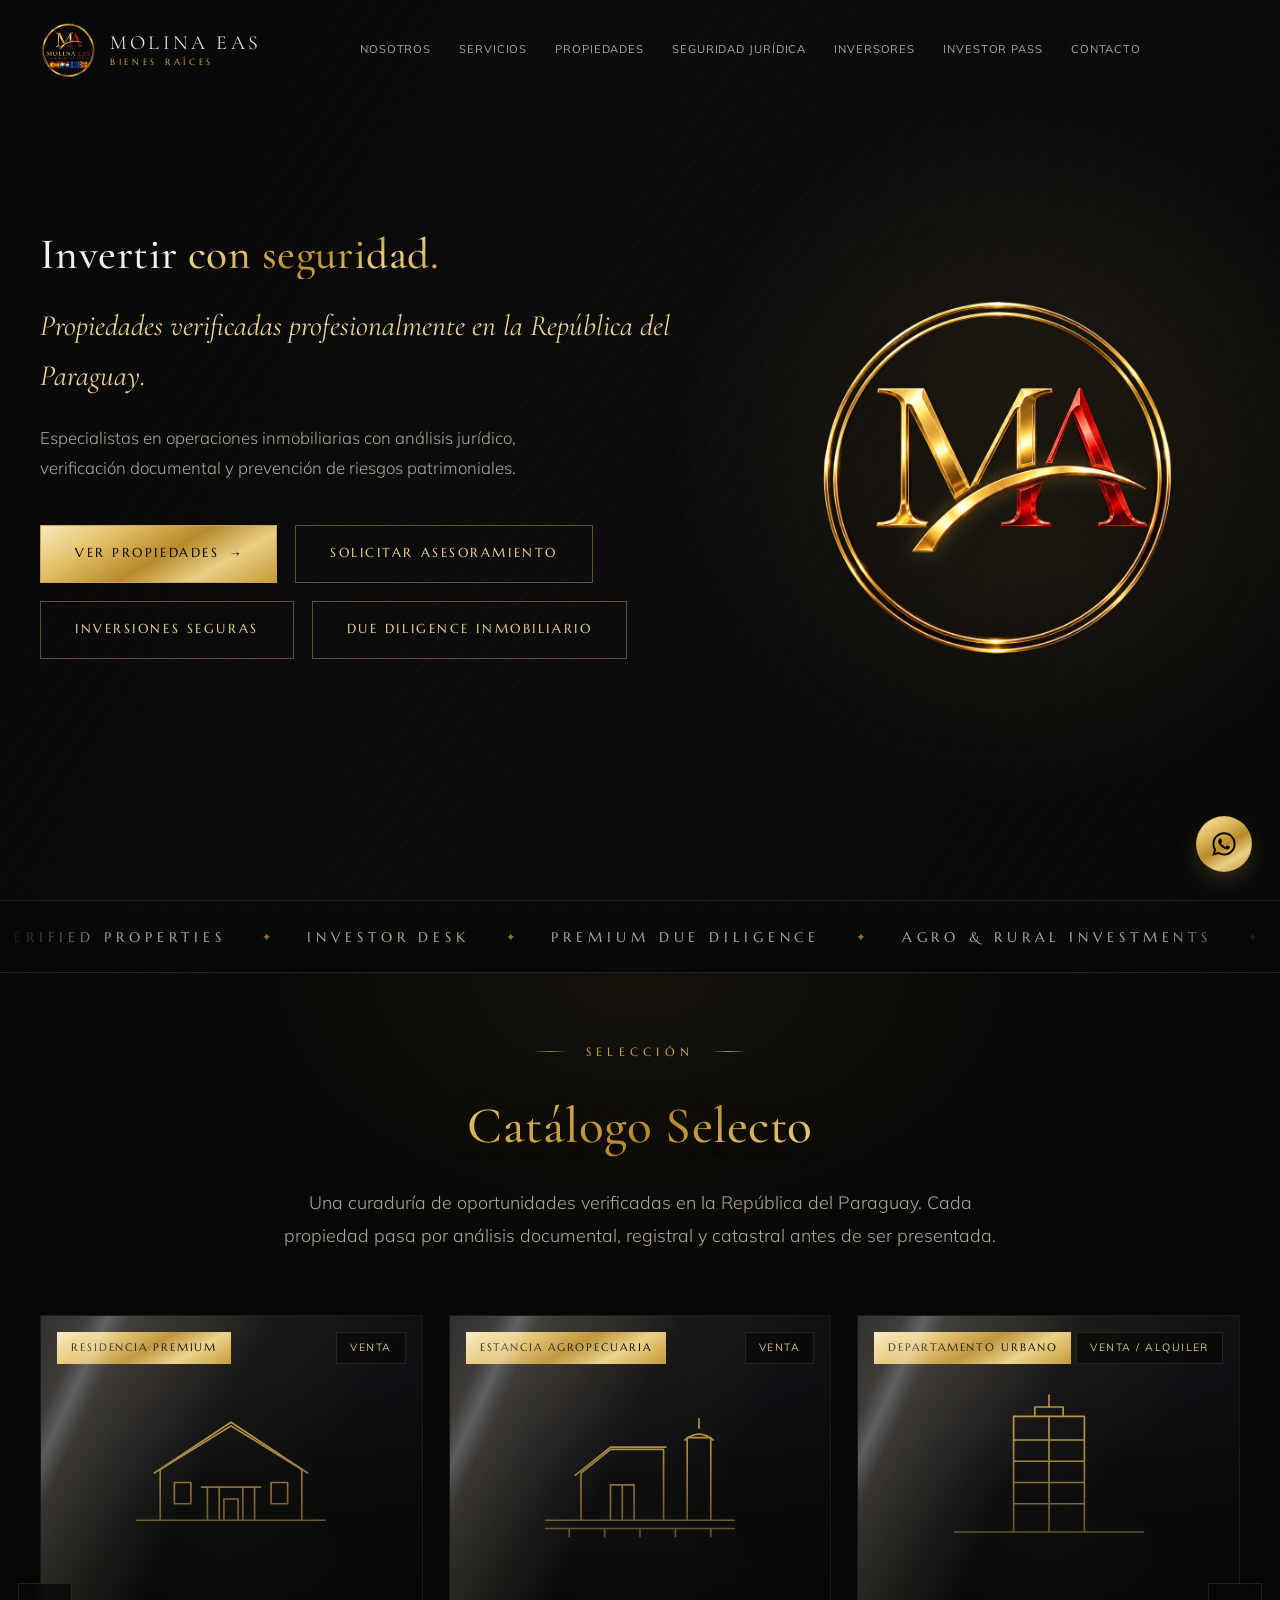
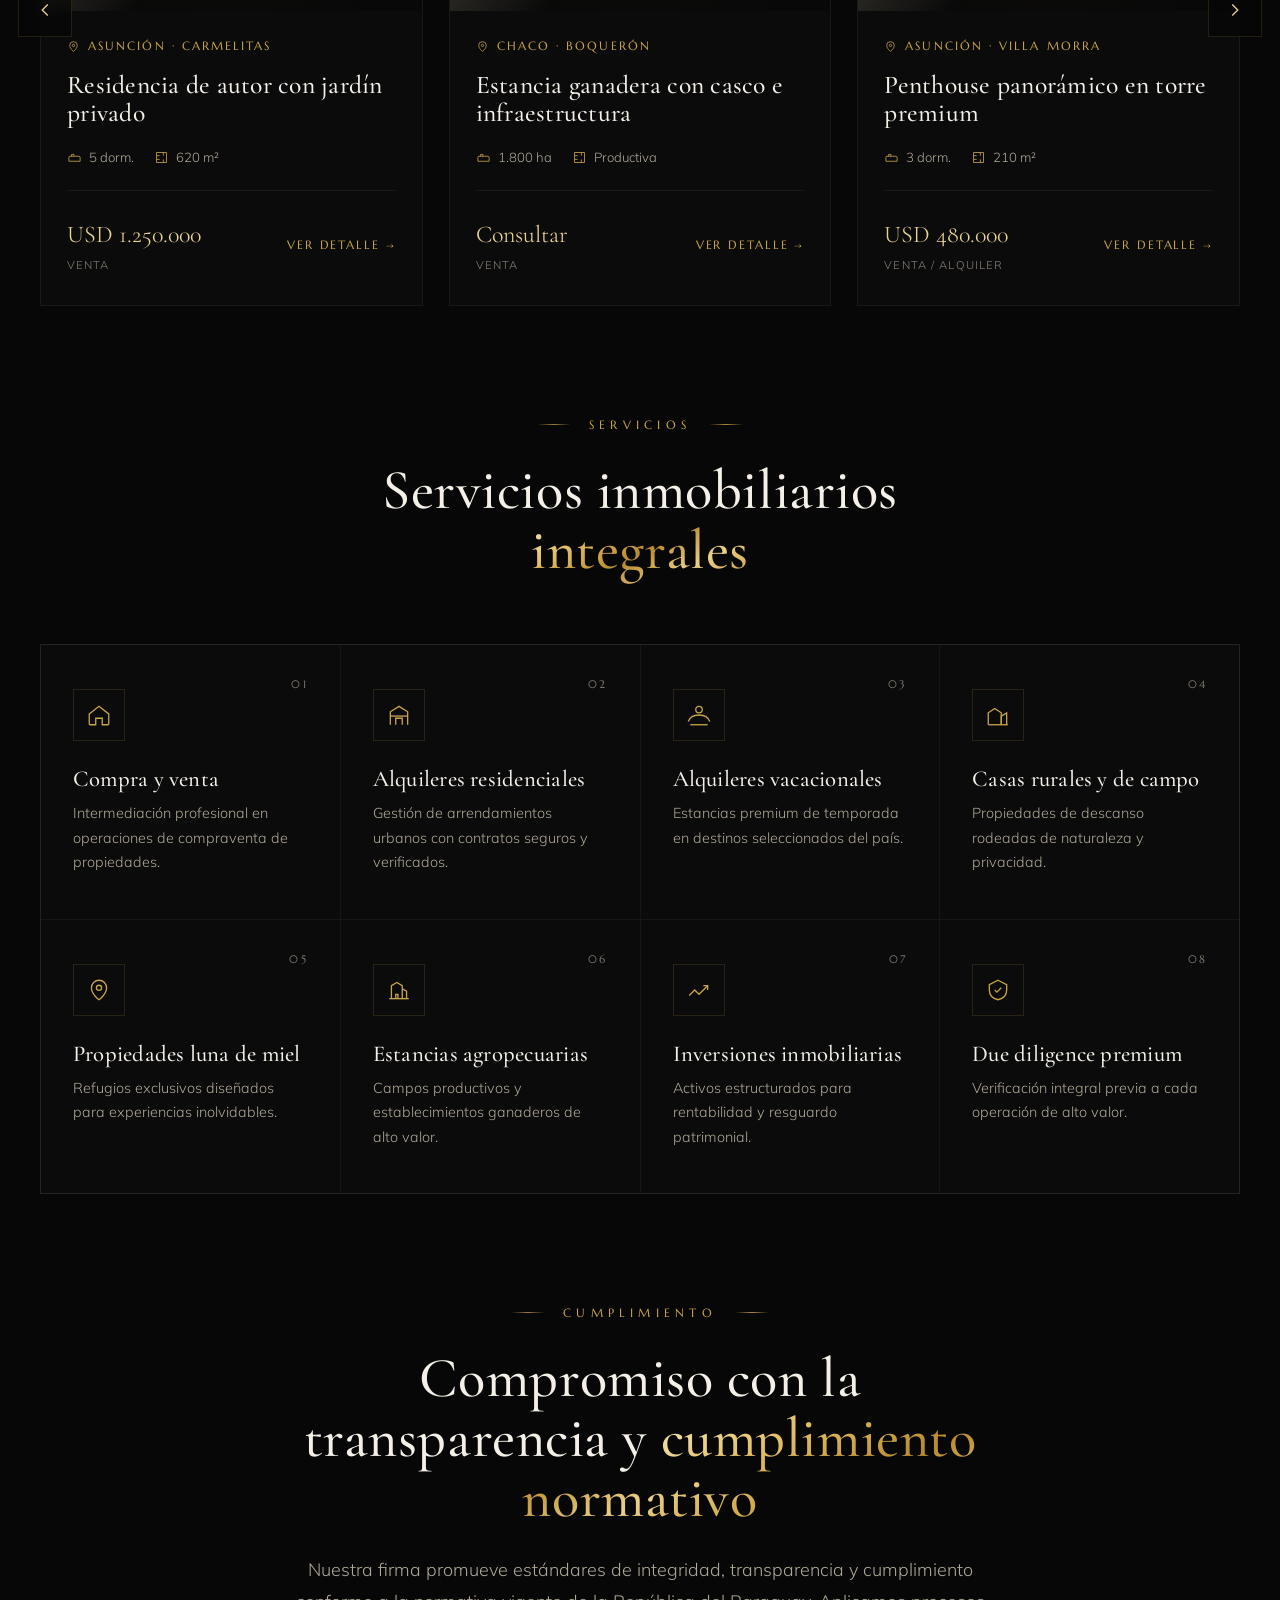
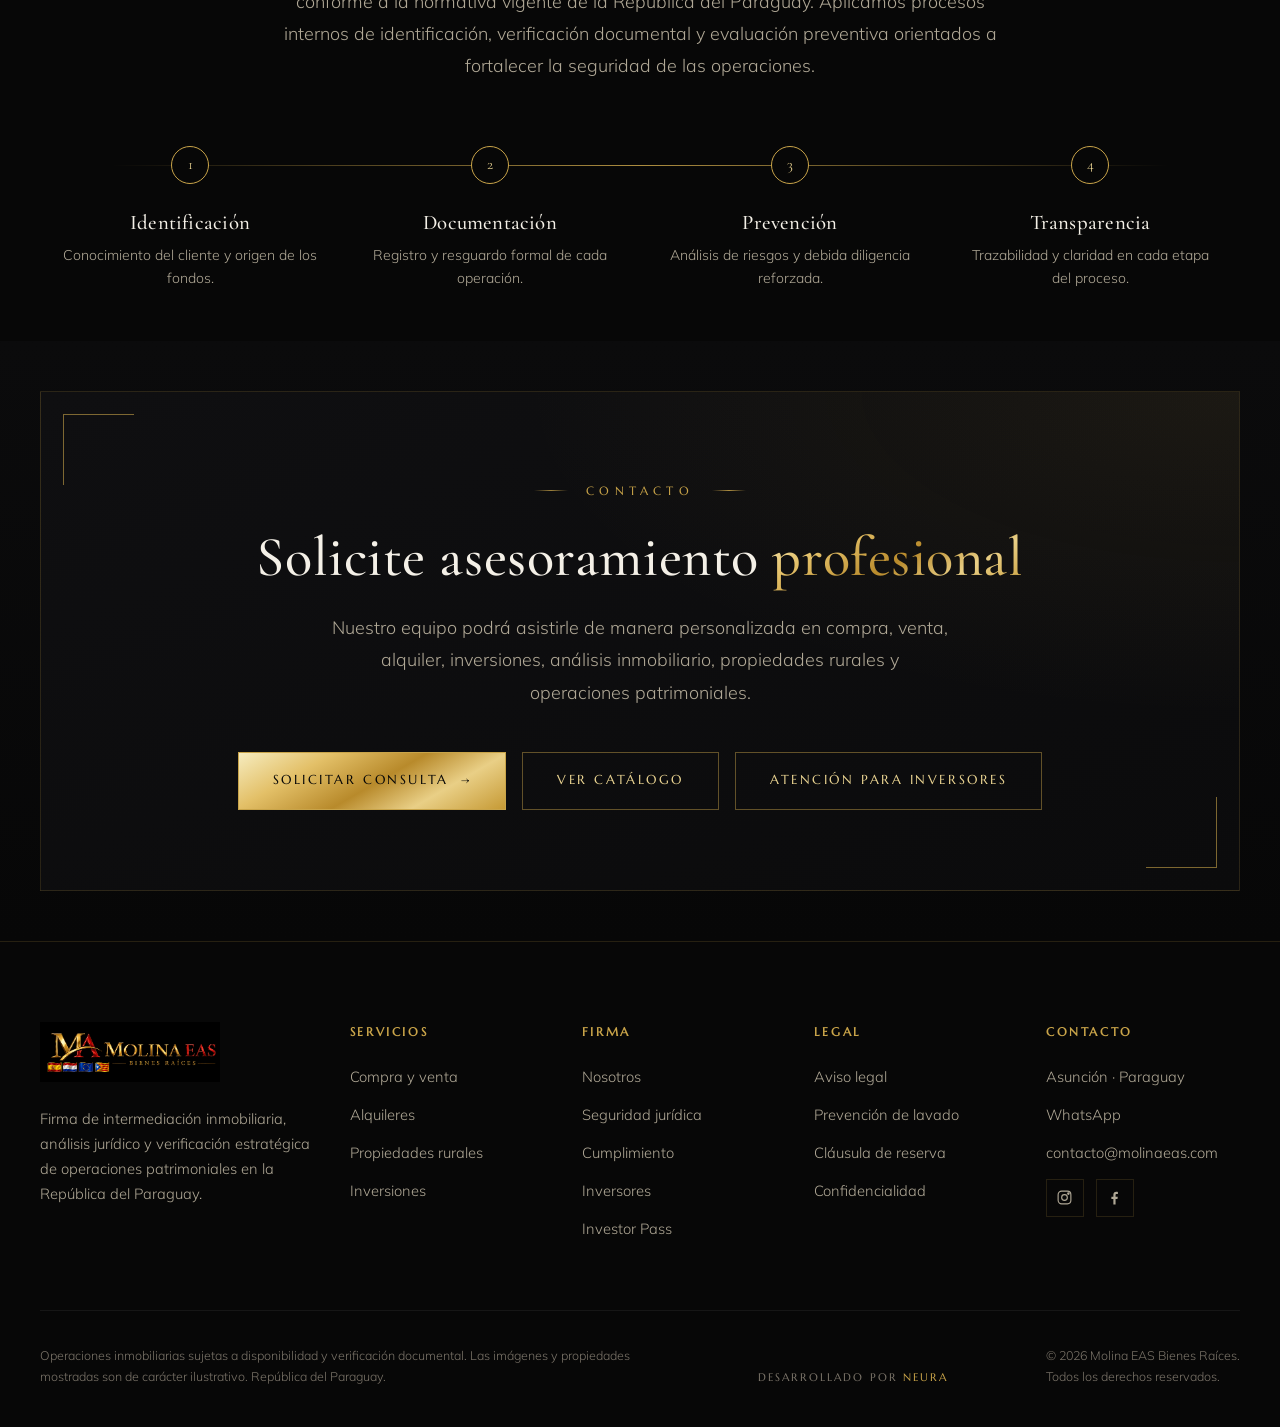
==== commit 09dbc130: "Add Paraguay Investor Pass page and link it across the site New investor-pass.html: Exclusive Invest" ====
--- a/index.html
+++ b/index.html
@@ -22,6 +22,7 @@
     <a href="propiedades.html">Propiedades</a>
     <a href="seguridad.html">Seguridad Jurídica</a>
     <a href="inversores.html">Inversores</a>
+    <a href="investor-pass.html">Investor Pass</a>
     <a href="#contacto">Contacto</a>
   </div>
   
@@ -34,6 +35,7 @@
   <a href="propiedades.html">Propiedades</a>
   <a href="seguridad.html">Seguridad Jurídica</a>
   <a href="inversores.html">Inversores</a>
+  <a href="investor-pass.html">Investor Pass</a>
   <a href="#contacto">Contacto</a>
 </div>
 
@@ -183,6 +185,7 @@
         <a href="seguridad.html">Seguridad jurídica</a>
         <a href="legal.html">Cumplimiento</a>
         <a href="inversores.html">Inversores</a>
+        <a href="investor-pass.html">Investor Pass</a>
       </div>
       <div class="footer-col">
         <h5>Legal</h5>
--- a/styles.css
+++ b/styles.css
@@ -1174,6 +1174,107 @@
 .contact-actions { display:flex; gap: 16px; justify-content: center; flex-wrap: wrap; margin-top: 44px; }
 
 /* ============================================================
+   PARAGUAY INVESTOR PASS  (investor-pass.html)
+   ============================================================ */
+.section.pass-page { padding: 46px 0 70px; }
+.section.pass-page:last-of-type { padding-bottom: 90px; }
+
+/* Acciones centradas dentro de un section-head */
+.head-actions { display: flex; gap: 16px; justify-content: center; flex-wrap: wrap; margin-top: 38px; }
+
+/* Subtítulo del hero del programa */
+.pass-hero-sub {
+  font-family: var(--serif);
+  font-size: clamp(1.05rem, 1.9vw, 1.55rem);
+  font-style: italic;
+  color: var(--gold-bright);
+  letter-spacing: 0.02em;
+  margin-top: 14px;
+}
+
+/* Intro editorial */
+.pass-intro { max-width: 820px; margin: 0 auto; text-align: center; }
+.pass-intro::before {
+  content: ""; display: block;
+  width: 58px; height: 1px;
+  background: var(--gold-line);
+  margin: 0 auto 36px;
+}
+.pass-intro p { font-family: var(--sans); font-weight: 300; color: var(--muted); line-height: 1.9; font-size: 1.1rem; }
+.pass-intro p + p { margin-top: 24px; }
+
+/* Lista de especialidades (2 columnas) */
+.pass-specialties {
+  list-style: none; margin: 0 0 44px; padding: 0;
+  display: grid; grid-template-columns: 1fr 1fr; gap: 0 56px;
+}
+.pass-spec {
+  display: flex; align-items: center; gap: 18px;
+  padding: 22px 4px; border-bottom: 1px solid var(--line-soft);
+  transition: padding-left 0.5s var(--ease);
+}
+.pass-spec:hover { padding-left: 14px; }
+.pass-spec .ps-num { font-family: var(--serif); font-style: italic; font-size: 1rem; color: var(--gold); min-width: 30px; }
+.pass-spec .ps-label { font-family: var(--serif); font-size: 1.22rem; color: var(--white); font-weight: 500; line-height: 1.25; }
+
+/* Nota + chips de regiones */
+.pass-note { max-width: 760px; color: var(--muted); font-weight: 300; line-height: 1.85; font-size: 1.04rem; margin-bottom: 22px; }
+.pass-regions { display: flex; flex-wrap: wrap; gap: 12px; margin-bottom: 30px; }
+.pass-region {
+  font-family: var(--label); font-size: 0.72rem; letter-spacing: 0.18em; text-transform: uppercase;
+  color: var(--gold-bright); border: 1px solid var(--line); background: rgba(255,255,255,0.015);
+  padding: 11px 20px;
+  transition: border-color 0.4s var(--ease), background 0.4s var(--ease);
+}
+.pass-region:hover { border-color: rgba(201,164,73,0.5); background: rgba(201,164,73,0.05); }
+
+/* Grilla de servicios concierge (reusa .serv-card, 3 columnas) */
+.pass-grid { grid-template-columns: repeat(3, 1fr); }
+.pass-grid .serv-card { cursor: default; }
+
+/* Pilares de inversión (4) */
+.pass-pillars {
+  display: grid; grid-template-columns: 1fr 1fr; gap: 1px;
+  background: var(--line-soft); border: 1px solid var(--line-soft);
+}
+.pass-pillar { background: var(--ink); padding: 46px 42px; position: relative; transition: background 0.6s var(--ease); }
+.pass-pillar:hover { background: var(--graphite-2); }
+.pass-pillar .pp-num { display: block; font-family: var(--serif); font-style: italic; font-size: 2.4rem; color: var(--gold); line-height: 1; margin-bottom: 20px; }
+.pass-pillar h3 { font-size: 1.55rem; color: var(--white); margin-bottom: 12px; }
+.pass-pillar p { font-size: 0.95rem; color: var(--muted); font-weight: 300; line-height: 1.75; }
+
+/* Panel de cumplimiento internacional */
+.pass-compliance {
+  border: 1px solid var(--line);
+  background:
+    radial-gradient(120% 130% at 100% 0%, rgba(201,164,73,0.06), transparent 50%),
+    linear-gradient(160deg, var(--graphite), var(--ink));
+  padding: 58px;
+}
+.pass-comply-list { list-style: none; margin: 0 0 36px; padding: 0; display: grid; grid-template-columns: 1fr 1fr; gap: 2px 48px; }
+.pass-comply-list li {
+  display: flex; align-items: flex-start; gap: 14px;
+  padding: 17px 0; border-bottom: 1px solid var(--line-soft);
+  font-family: var(--sans); font-weight: 300; color: var(--muted); font-size: 0.98rem; line-height: 1.6;
+}
+.pass-comply-list li svg { width: 19px; height: 19px; color: var(--gold); flex-shrink: 0; margin-top: 3px; }
+.pass-comply-foot { font-family: var(--sans); font-weight: 300; color: var(--muted); line-height: 1.85; font-size: 1.04rem; max-width: 780px; }
+
+@media (max-width: 980px) {
+  .pass-grid { grid-template-columns: repeat(2, 1fr); }
+}
+@media (max-width: 900px) {
+  .pass-specialties, .pass-pillars, .pass-comply-list { grid-template-columns: 1fr; }
+  .pass-compliance { padding: 38px 26px; }
+}
+@media (max-width: 720px) {
+  .pass-grid { grid-template-columns: 1fr; }
+  .pass-pillar { padding: 32px 26px; }
+  .pass-intro p { font-size: 0.98rem; }
+  .pass-spec .ps-label { font-size: 1.1rem; }
+}
+
+/* ============================================================
    FOOTER
    ============================================================ */
 .footer { background: var(--black); border-top: 1px solid var(--line); padding: 80px 0 40px; }
